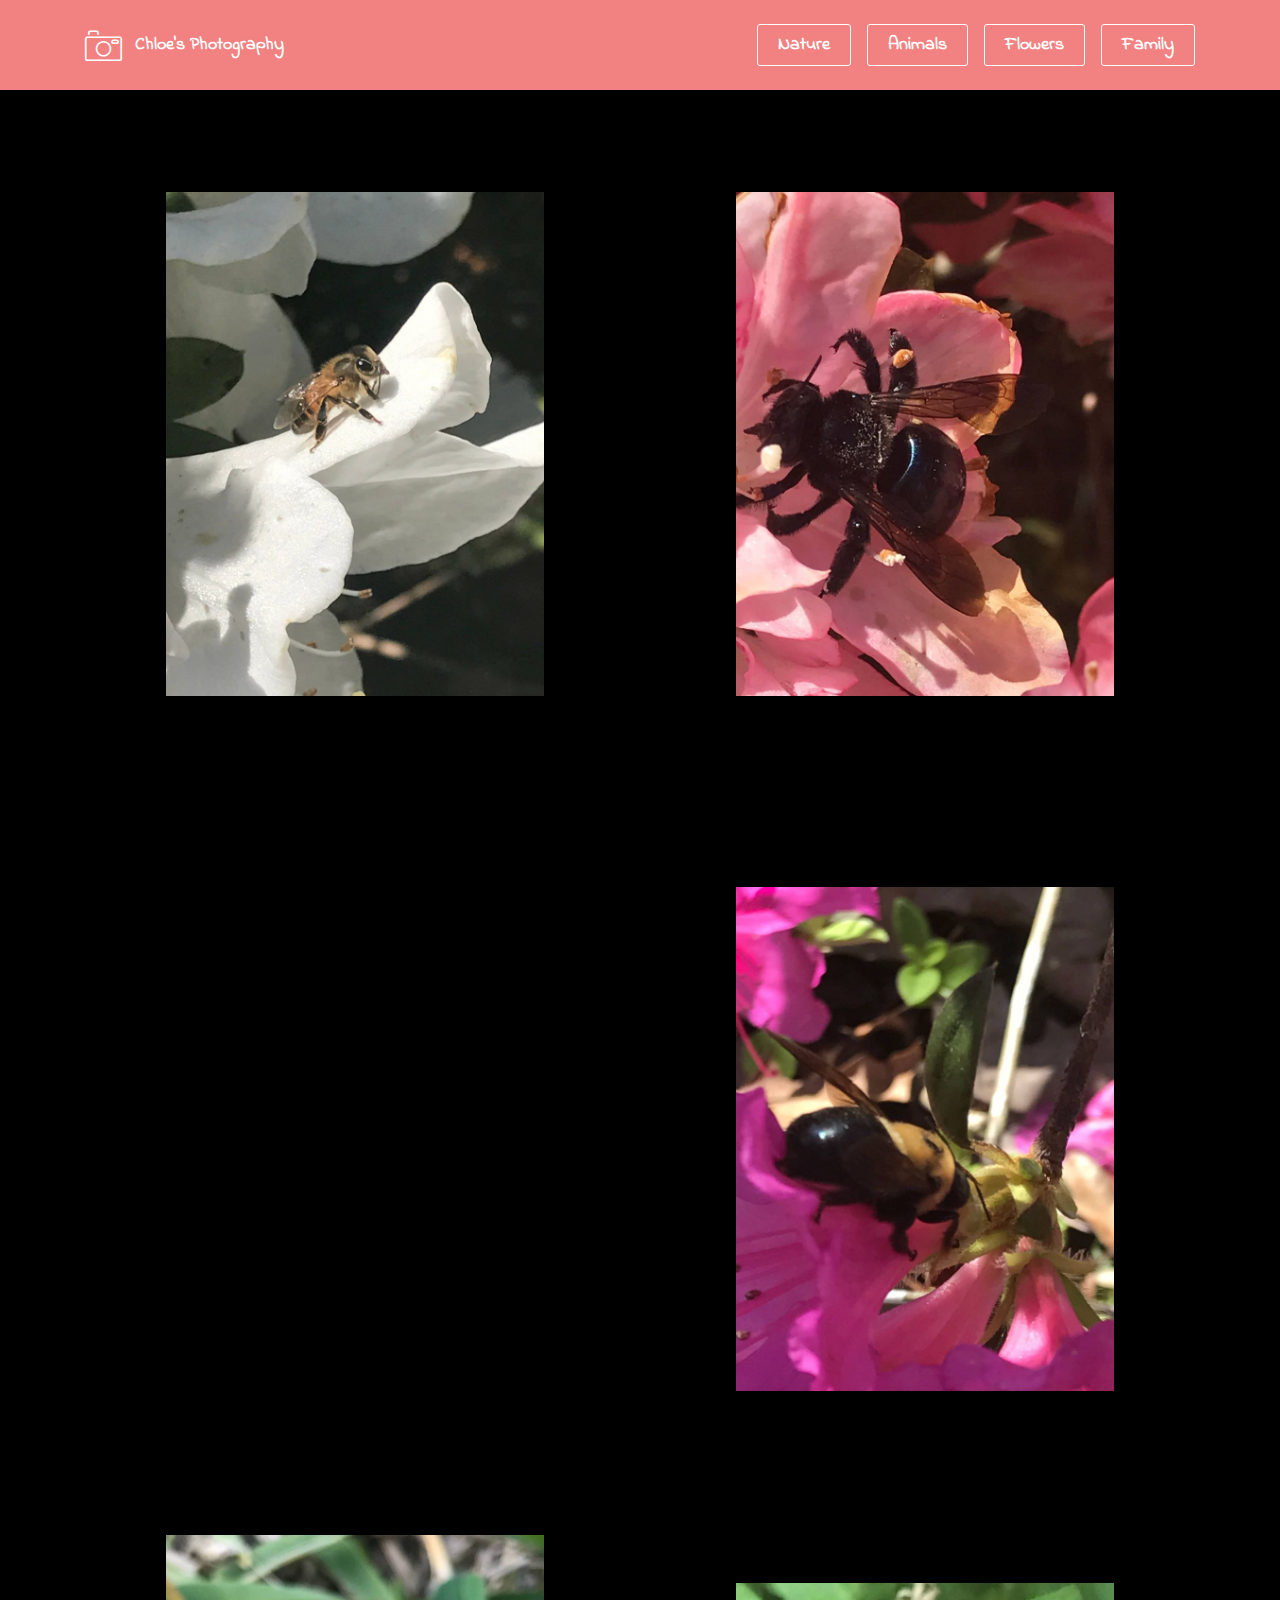
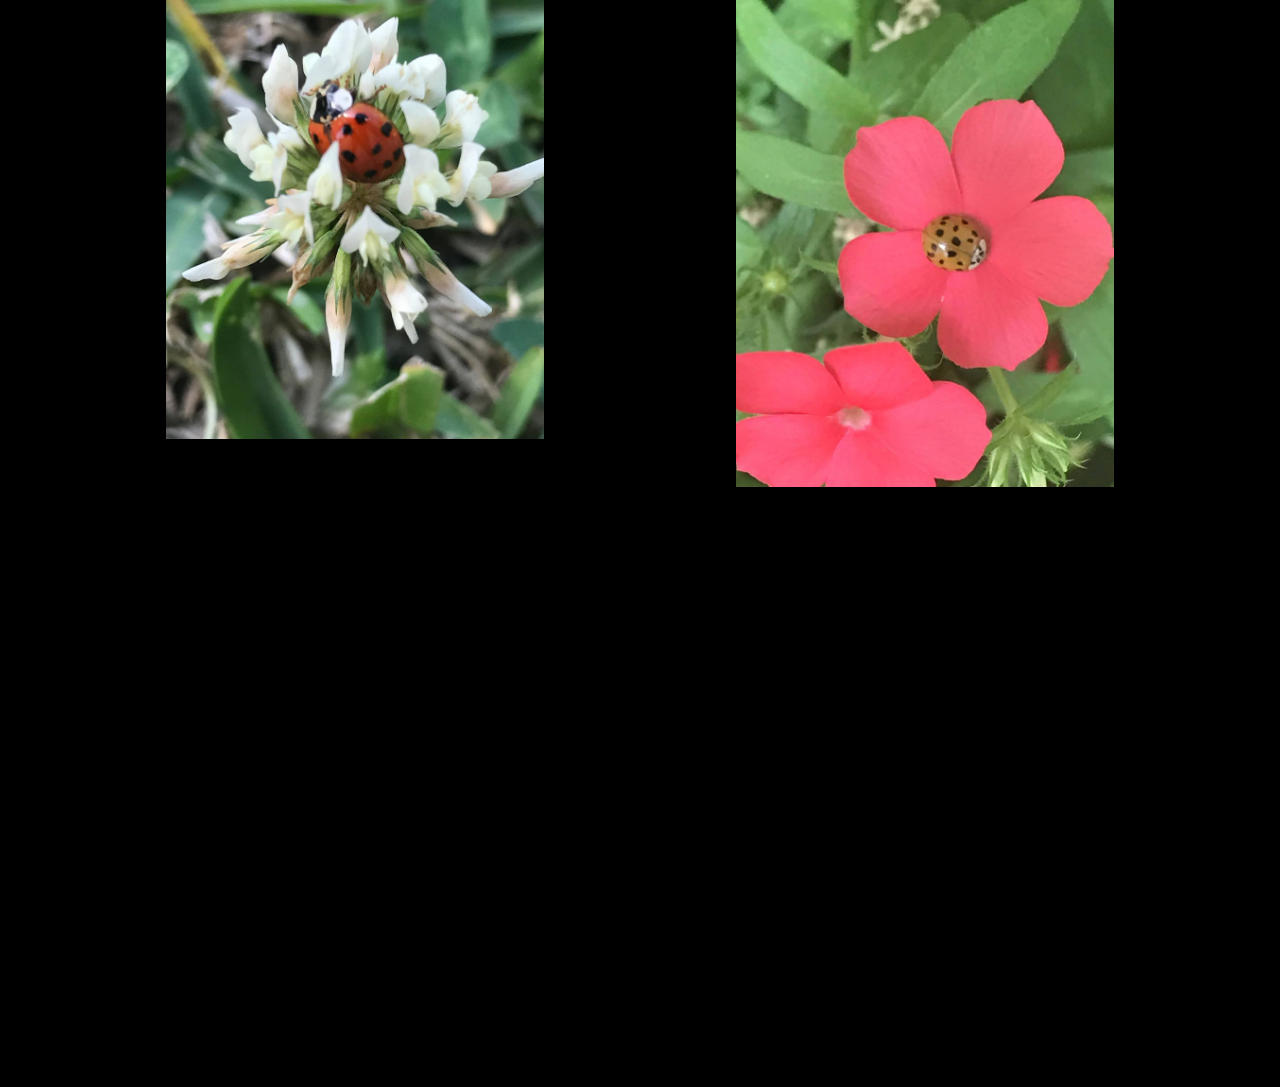
==== Animals.html @ ca1f4516 "create github pages" ====
<!DOCTYPE html>
<html>
<head>
  <!-- Site made with Mobirise Website Builder v3.12.1, https://mobirise.com -->
  <meta charset="UTF-8">
  <meta http-equiv="X-UA-Compatible" content="IE=edge">
  <meta name="generator" content="Mobirise v3.12.1, mobirise.com">
  <meta name="viewport" content="width=device-width, initial-scale=1">
  <link rel="shortcut icon" href="assets/images/logo.png" type="image/x-icon">
  <meta name="description" content="Site Creator Description">
  <title>Site Creator Title</title>
  <link rel="stylesheet" href="https://fonts.googleapis.com/css?family=Lora:400,700,400italic,700italic&amp;subset=latin">
  <link rel="stylesheet" href="https://fonts.googleapis.com/css?family=Montserrat:400,700">
  <link rel="stylesheet" href="https://fonts.googleapis.com/css?family=Raleway:100,100i,200,200i,300,300i,400,400i,500,500i,600,600i,700,700i,800,800i,900,900i">
  <link rel="stylesheet" href="assets/bootstrap-material-design-font/css/material.css">
  <link rel="stylesheet" href="assets/et-line-font-plugin/style.css">
  <link rel="stylesheet" href="assets/web/assets/mobirise-icons/mobirise-icons.css">
  <link rel="stylesheet" href="assets/tether/tether.min.css">
  <link rel="stylesheet" href="assets/bootstrap/css/bootstrap.min.css">
  <link rel="stylesheet" href="assets/dropdown/css/style.css">
  <link rel="stylesheet" href="assets/animate.css/animate.min.css">
  <link rel="stylesheet" href="assets/theme/css/style.css">
  <link rel="stylesheet" href="assets/mobirise-gallery/style.css">
  <link rel="stylesheet" href="assets/mobirise/css/mbr-additional.css" type="text/css">
  
  
  
</head>
<body>
<section id="menu-7">

    <nav class="navbar navbar-dropdown navbar-fixed-top">
        <div class="container">

            <div class="mbr-table">
                <div class="mbr-table-cell">

                    <div class="navbar-brand">
                        <a href="https://mobirise.com" class="mbri-camera mbr-iconfont mbr-iconfont-menu navbar-logo" style="color: rgb(255, 255, 255);"></a>
                        <a class="navbar-caption" href="https://mobirise.com">Chloe's Photography</a>
                    </div>

                </div>
                <div class="mbr-table-cell">

                    <button class="navbar-toggler pull-xs-right hidden-md-up" type="button" data-toggle="collapse" data-target="#exCollapsingNavbar">
                        <div class="hamburger-icon"></div>
                    </button>

                    <ul class="nav-dropdown collapse pull-xs-right nav navbar-nav navbar-toggleable-sm" id="exCollapsingNavbar"><li class="nav-item"><a class="nav-link link" href="https://mobirise.com/"></a></li><li class="nav-item nav-btn"><a class="nav-link btn btn-white btn-white-outline" href="Nature.html">Nature</a></li><li class="nav-item nav-btn"><a class="nav-link btn btn-white btn-white-outline" href="Animals.html">Animals</a></li><li class="nav-item nav-btn"><a class="nav-link btn btn-white btn-white-outline" href="https://mobirise.com/">Flowers</a></li><li class="nav-item nav-btn"><a class="nav-link btn btn-white btn-white-outline" href="https://mobirise.com/">Family</a></li></ul>
                    <button hidden="" class="navbar-toggler navbar-close" type="button" data-toggle="collapse" data-target="#exCollapsingNavbar">
                        <div class="close-icon"></div>
                    </button>

                </div>
            </div>

        </div>
    </nav>

</section>

<section class="engine"><a rel="external" href="https://mobirise.com">Mobirise</a></section><section class="mbr-gallery mbr-section mbr-section-nopadding mbr-slider-carousel mbr-after-navbar" id="gallery3-8" data-filter="false" style="background-color: rgb(0, 0, 0); padding-top: 6rem; padding-bottom: 1.5rem;">
    <!-- Filter -->
    

    <!-- Gallery -->
    <div class="mbr-gallery-row container">
        <div class=" mbr-gallery-layout-default">
            <div>
                <div>
                    <div class="mbr-gallery-item mbr-gallery-item__mobirise3 mbr-gallery-item--p6" data-tags="Awesome" data-video-url="false">
                        <div href="#lb-gallery3-8" data-slide-to="0" data-toggle="modal">
                            
                            

                            <img alt="" src="assets/images/img-2000x2666-800x1066.jpg">
                            
                            <span class="icon-focus"></span>
                            
                        </div>
                    </div><div class="mbr-gallery-item mbr-gallery-item__mobirise3 mbr-gallery-item--p6" data-tags="Responsive" data-video-url="false">
                        <div href="#lb-gallery3-8" data-slide-to="1" data-toggle="modal">
                            
                            

                            <img alt="" src="assets/images/img-1-2000x2666-800x1066.jpg">
                            
                            <span class="icon-focus"></span>
                            
                        </div>
                    </div><div class="mbr-gallery-item mbr-gallery-item__mobirise3 mbr-gallery-item--p6" data-tags="Creative" data-video-url="false">
                        <div href="#lb-gallery3-8" data-slide-to="2" data-toggle="modal">
                            
                            

                            <img alt="" src="assets/images/img-2-2000x2666-800x1066.jpg">
                            
                            <span class="icon-focus"></span>
                            
                        </div>
                    </div><div class="mbr-gallery-item mbr-gallery-item__mobirise3 mbr-gallery-item--p6" data-tags="Animated" data-video-url="false">
                        <div href="#lb-gallery3-8" data-slide-to="3" data-toggle="modal">
                            
                            

                            <img alt="" src="assets/images/img-3-2000x2666-800x1066.jpg">
                            
                            <span class="icon-focus"></span>
                            
                        </div>
                    </div><div class="mbr-gallery-item mbr-gallery-item__mobirise3 mbr-gallery-item--p6" data-tags="Awesome" data-video-url="false">
                        <div href="#lb-gallery3-8" data-slide-to="4" data-toggle="modal">
                            
                            

                            <img alt="" src="assets/images/img-4-2000x2666-800x1066.jpg">
                            
                            <span class="icon-focus"></span>
                            
                        </div>
                    </div><div class="mbr-gallery-item mbr-gallery-item__mobirise3 mbr-gallery-item--p6" data-tags="Beautiful" data-video-url="false">
                        <div href="#lb-gallery3-8" data-slide-to="5" data-toggle="modal">
                            
                            

                            <img alt="" src="assets/images/img-5-2000x2666-800x1066.jpg">
                            
                            <span class="icon-focus"></span>
                            
                        </div>
                    </div><div class="mbr-gallery-item mbr-gallery-item__mobirise3 mbr-gallery-item--p6" data-tags="Responsive" data-video-url="false">
                        <div href="#lb-gallery3-8" data-slide-to="6" data-toggle="modal">
                            
                            

                            <img alt="" src="assets/images/img-6-2000x2666-800x1066.jpg">
                            
                            <span class="icon-focus"></span>
                            
                        </div>
                    </div><div class="mbr-gallery-item mbr-gallery-item__mobirise3 mbr-gallery-item--p6" data-tags="Animated" data-video-url="false">
                        <div href="#lb-gallery3-8" data-slide-to="7" data-toggle="modal">
                            
                            

                            <img alt="" src="assets/images/img-7-2000x2666-800x1066.jpg">
                            
                            <span class="icon-focus"></span>
                            
                        </div>
                    </div>
                </div>
            </div>
            <div class="clearfix"></div>
        </div>
    </div>

    <!-- Lightbox -->
    <div data-app-prevent-settings="" class="mbr-slider modal fade carousel slide" tabindex="-1" data-keyboard="true" data-interval="false" id="lb-gallery3-8">
        <div class="modal-dialog">
            <div class="modal-content">
                <div class="modal-body">
                    <ol class="carousel-indicators">
                        <li data-app-prevent-settings="" data-target="#lb-gallery3-8" data-slide-to="0"></li><li data-app-prevent-settings="" data-target="#lb-gallery3-8" data-slide-to="1"></li><li data-app-prevent-settings="" data-target="#lb-gallery3-8" data-slide-to="2"></li><li data-app-prevent-settings="" data-target="#lb-gallery3-8" data-slide-to="3"></li><li data-app-prevent-settings="" data-target="#lb-gallery3-8" data-slide-to="4"></li><li data-app-prevent-settings="" data-target="#lb-gallery3-8" data-slide-to="5"></li><li data-app-prevent-settings="" data-target="#lb-gallery3-8" data-slide-to="6"></li><li data-app-prevent-settings="" data-target="#lb-gallery3-8" class=" active" data-slide-to="7"></li>
                    </ol>
                    <div class="carousel-inner">
                        <div class="carousel-item">
                            <img alt="" src="assets/images/-img-2000x2666.jpg">
                        </div><div class="carousel-item">
                            <img alt="" src="assets/images/-img-1-2000x2666.jpg">
                        </div><div class="carousel-item">
                            <img alt="" src="assets/images/-img-2-2000x2666.jpg">
                        </div><div class="carousel-item">
                            <img alt="" src="assets/images/-img-3-2000x2666.jpg">
                        </div><div class="carousel-item">
                            <img alt="" src="assets/images/-img-4-2000x2666.jpg">
                        </div><div class="carousel-item">
                            <img alt="" src="assets/images/-img-5-2000x2666.jpg">
                        </div><div class="carousel-item">
                            <img alt="" src="assets/images/-img-6-2000x2666.jpg">
                        </div><div class="carousel-item active">
                            <img alt="" src="assets/images/-img-7-2000x2666.jpg">
                        </div>
                    </div>
                    <a class="left carousel-control" role="button" data-slide="prev" href="#lb-gallery3-8">
                        <span class="icon-prev" aria-hidden="true"></span>
                        <span class="sr-only">Previous</span>
                    </a>
                    <a class="right carousel-control" role="button" data-slide="next" href="#lb-gallery3-8">
                        <span class="icon-next" aria-hidden="true"></span>
                        <span class="sr-only">Next</span>
                    </a>

                    <a class="close" href="#" role="button" data-dismiss="modal">
                        <span aria-hidden="true">×</span>
                        <span class="sr-only">Close</span>
                    </a>
                </div>
            </div>
        </div>
    </div>
</section>

<section class="mbr-gallery mbr-section mbr-section-nopadding mbr-slider-carousel" id="gallery3-9" data-filter="false" style="background-color: rgb(0, 0, 0); padding-top: 1.5rem; padding-bottom: 1.5rem;">
    <!-- Filter -->
    

    <!-- Gallery -->
    <div class="mbr-gallery-row container">
        <div class=" mbr-gallery-layout-default">
            <div>
                <div>
                    <div class="mbr-gallery-item mbr-gallery-item__mobirise3 mbr-gallery-item--p6" data-tags="Awesome" data-video-url="false">
                        <div href="#lb-gallery3-9" data-slide-to="0" data-toggle="modal">
                            
                            

                            <img alt="" src="assets/images/img-8-2000x2666-800x1066.jpg">
                            
                            <span class="icon-focus"></span>
                            
                        </div>
                    </div><div class="mbr-gallery-item mbr-gallery-item__mobirise3 mbr-gallery-item--p6" data-tags="Responsive" data-video-url="false">
                        <div href="#lb-gallery3-9" data-slide-to="1" data-toggle="modal">
                            
                            

                            <img alt="" src="assets/images/img-9-2000x2666-800x1066.jpg">
                            
                            <span class="icon-focus"></span>
                            
                        </div>
                    </div><div class="mbr-gallery-item mbr-gallery-item__mobirise3 mbr-gallery-item--p6" data-tags="Creative" data-video-url="false">
                        <div href="#lb-gallery3-9" data-slide-to="2" data-toggle="modal">
                            
                            

                            <img alt="" src="assets/images/img-10-2000x2666-800x1066.jpg">
                            
                            <span class="icon-focus"></span>
                            
                        </div>
                    </div><div class="mbr-gallery-item mbr-gallery-item__mobirise3 mbr-gallery-item--p6" data-tags="Animated" data-video-url="false">
                        <div href="#lb-gallery3-9" data-slide-to="3" data-toggle="modal">
                            
                            

                            <img alt="" src="assets/images/img-11-2000x2666-800x1066.jpg">
                            
                            <span class="icon-focus"></span>
                            
                        </div>
                    </div>
                </div>
            </div>
            <div class="clearfix"></div>
        </div>
    </div>

    <!-- Lightbox -->
    <div data-app-prevent-settings="" class="mbr-slider modal fade carousel slide" tabindex="-1" data-keyboard="true" data-interval="false" id="lb-gallery3-9">
        <div class="modal-dialog">
            <div class="modal-content">
                <div class="modal-body">
                    <ol class="carousel-indicators">
                        <li data-app-prevent-settings="" data-target="#lb-gallery3-9" data-slide-to="0"></li><li data-app-prevent-settings="" data-target="#lb-gallery3-9" data-slide-to="1"></li><li data-app-prevent-settings="" data-target="#lb-gallery3-9" data-slide-to="2"></li><li data-app-prevent-settings="" data-target="#lb-gallery3-9" class=" active" data-slide-to="3"></li>
                    </ol>
                    <div class="carousel-inner">
                        <div class="carousel-item">
                            <img alt="" src="assets/images/-img-8-2000x2666.jpg">
                        </div><div class="carousel-item">
                            <img alt="" src="assets/images/-img-9-2000x2666.jpg">
                        </div><div class="carousel-item">
                            <img alt="" src="assets/images/-img-10-2000x2666.jpg">
                        </div><div class="carousel-item active">
                            <img alt="" src="assets/images/-img-11-2000x2666.jpg">
                        </div>
                    </div>
                    <a class="left carousel-control" role="button" data-slide="prev" href="#lb-gallery3-9">
                        <span class="icon-prev" aria-hidden="true"></span>
                        <span class="sr-only">Previous</span>
                    </a>
                    <a class="right carousel-control" role="button" data-slide="next" href="#lb-gallery3-9">
                        <span class="icon-next" aria-hidden="true"></span>
                        <span class="sr-only">Next</span>
                    </a>

                    <a class="close" href="#" role="button" data-dismiss="modal">
                        <span aria-hidden="true">×</span>
                        <span class="sr-only">Close</span>
                    </a>
                </div>
            </div>
        </div>
    </div>
</section>


  <script src="assets/web/assets/jquery/jquery.min.js"></script>
  <script src="assets/tether/tether.min.js"></script>
  <script src="assets/bootstrap/js/bootstrap.min.js"></script>
  <script src="assets/smooth-scroll/smooth-scroll.js"></script>
  <script src="assets/dropdown/js/script.min.js"></script>
  <script src="assets/touch-swipe/jquery.touch-swipe.min.js"></script>
  <script src="assets/viewport-checker/jquery.viewportchecker.js"></script>
  <script src="assets/masonry/masonry.pkgd.min.js"></script>
  <script src="assets/imagesloaded/imagesloaded.pkgd.min.js"></script>
  <script src="assets/bootstrap-carousel-swipe/bootstrap-carousel-swipe.js"></script>
  <script src="assets/theme/js/script.js"></script>
  <script src="assets/mobirise-gallery/player.min.js"></script>
  <script src="assets/mobirise-gallery/script.js"></script>
  
  
  <input name="animation" type="hidden">
  </body>
</html>
---- assets/bootstrap-material-design-font/css/material.css ----
@font-face {
  font-family: 'Material-Design-Icons';
  src: url('../fonts/Material-Design-Icons.eot?3ocs8m');
  src: url('../fonts/Material-Design-Icons.eot?#iefix3ocs8m') format('embedded-opentype'), url('../fonts/Material-Design-Icons.woff?3ocs8m') format('woff'), url('../fonts/Material-Design-Icons.ttf?3ocs8m') format('truetype'), url('../fonts/Material-Design-Icons.svg?3ocs8m#Material-Design-Icons') format('svg');
  font-weight: normal;
  font-style: normal;
}
[class^="mdi-"],
[class*="mdi-"] {
  speak: none;
  display: inline-block;
  font-style: normal;
  font-variant:normal;
  font-weight:normal;
  /*font-size:24px;*/
  line-height:1;
  font-family:'Material-Design-Icons' !important;
  text-rendering: auto;
  
  -webkit-font-smoothing: antialiased;
  -moz-osx-font-smoothing: grayscale;
  -webkit-transform: translate(0, 0);
      -ms-transform: translate(0, 0);
          transform: translate(0, 0);
}
[class^="mdi-"]:before,
[class*="mdi-"]:before {
  display: inline-block;
  speak: none;
  text-decoration: inherit;
}
[class^="mdi-"].pull-left,
[class*="mdi-"].pull-left {
  margin-right: .3em;
}
[class^="mdi-"].pull-right,
[class*="mdi-"].pull-right {
  margin-left: .3em;
}
[class^="mdi-"].mdi-lg:before,
[class*="mdi-"].mdi-lg:before,
[class^="mdi-"].mdi-lg:after,
[class*="mdi-"].mdi-lg:after {
  font-size: 1.33333333em;
  line-height: 0.75em;
  vertical-align: -15%;
}
[class^="mdi-"].mdi-2x:before,
[class*="mdi-"].mdi-2x:before,
[class^="mdi-"].mdi-2x:after,
[class*="mdi-"].mdi-2x:after {
  font-size: 2em;
}
[class^="mdi-"].mdi-3x:before,
[class*="mdi-"].mdi-3x:before,
[class^="mdi-"].mdi-3x:after,
[class*="mdi-"].mdi-3x:after {
  font-size: 3em;
}
[class^="mdi-"].mdi-4x:before,
[class*="mdi-"].mdi-4x:before,
[class^="mdi-"].mdi-4x:after,
[class*="mdi-"].mdi-4x:after {
  font-size: 4em;
}
[class^="mdi-"].mdi-5x:before,
[class*="mdi-"].mdi-5x:before,
[class^="mdi-"].mdi-5x:after,
[class*="mdi-"].mdi-5x:after {
  font-size: 5em;
}
[class^="mdi-device-signal-cellular-"]:after,
[class^="mdi-device-battery-"]:after,
[class^="mdi-device-battery-charging-"]:after,
[class^="mdi-device-signal-cellular-connected-no-internet-"]:after,
[class^="mdi-device-signal-wifi-"]:after,
[class^="mdi-device-signal-wifi-statusbar-not-connected"]:after,
.mdi-device-network-wifi:after {
  opacity: .3;
  position: absolute;
  left: 0;
  top: 0;
  z-index: 1;
  display: inline-block;
  speak: none;
  text-decoration: inherit;
}
[class^="mdi-device-signal-cellular-"]:after {
  content: "\e758";
}
[class^="mdi-device-battery-"]:after {
  content: "\e735";
}
[class^="mdi-device-battery-charging-"]:after {
  content: "\e733";
}
[class^="mdi-device-signal-cellular-connected-no-internet-"]:after {
  content: "\e75d";
}
[class^="mdi-device-signal-wifi-"]:after,
.mdi-device-network-wifi:after {
  content: "\e765";
}
[class^="mdi-device-signal-wifi-statusbasr-not-connected"]:after {
  content: "\e8f7";
}
.mdi-device-signal-cellular-off:after,
.mdi-device-signal-cellular-null:after,
.mdi-device-signal-cellular-no-sim:after,
.mdi-device-signal-wifi-off:after,
.mdi-device-signal-wifi-4-bar:after,
.mdi-device-signal-cellular-4-bar:after,
.mdi-device-battery-alert:after,
.mdi-device-signal-cellular-connected-no-internet-4-bar:after,
.mdi-device-battery-std:after,
.mdi-device-battery-full .mdi-device-battery-unknown:after {
  content: "";
}
.mdi-fw {
  width: 1.28571429em;
  text-align: center;
}
.mdi-ul {
  padding-left: 0;
  margin-left: 2.14285714em;
  list-style-type: none;
}
.mdi-ul > li {
  position: relative;
}
.mdi-li {
  position: absolute;
  left: -2.14285714em;
  width: 2.14285714em;
  top: 0.14285714em;
  text-align: center;
}
.mdi-li.mdi-lg {
  left: -1.85714286em;
}
.mdi-border {
  padding: .2em .25em .15em;
  border: solid 0.08em #eeeeee;
  border-radius: .1em;
}
.mdi-spin {
  -webkit-animation: mdi-spin 2s infinite linear;
  animation: mdi-spin 2s infinite linear;
  -webkit-transform-origin: 50% 50%;
  -ms-transform-origin: 50% 50%;
      transform-origin: 50% 50%;
}
.mdi-pulse {
  -webkit-animation: mdi-spin 1s steps(8) infinite;
  animation: mdi-spin 1s steps(8) infinite;
  -webkit-transform-origin: 50% 50%;
  -ms-transform-origin: 50% 50%;
      transform-origin: 50% 50%;
}
@-webkit-keyframes mdi-spin {
  0% {
    -webkit-transform: rotate(0deg);
    transform: rotate(0deg);
  }
  100% {
    -webkit-transform: rotate(359deg);
    transform: rotate(359deg);
  }
}
@keyframes mdi-spin {
  0% {
    -webkit-transform: rotate(0deg);
    transform: rotate(0deg);
  }
  100% {
    -webkit-transform: rotate(359deg);
    transform: rotate(359deg);
  }
}
.mdi-rotate-90 {
  filter: progid:DXImageTransform.Microsoft.BasicImage(rotation=1);
  -webkit-transform: rotate(90deg);
  -ms-transform: rotate(90deg);
  transform: rotate(90deg);
}
.mdi-rotate-180 {
  filter: progid:DXImageTransform.Microsoft.BasicImage(rotation=2);
  -webkit-transform: rotate(180deg);
  -ms-transform: rotate(180deg);
  transform: rotate(180deg);
}
.mdi-rotate-270 {
  filter: progid:DXImageTransform.Microsoft.BasicImage(rotation=3);
  -webkit-transform: rotate(270deg);
  -ms-transform: rotate(270deg);
  transform: rotate(270deg);
}
.mdi-flip-horizontal {
  filter: progid:DXImageTransform.Microsoft.BasicImage(rotation=0, mirror=1);
  -webkit-transform: scale(-1, 1);
  -ms-transform: scale(-1, 1);
  transform: scale(-1, 1);
}
.mdi-flip-vertical {
  filter: progid:DXImageTransform.Microsoft.BasicImage(rotation=2, mirror=1);
  -webkit-transform: scale(1, -1);
  -ms-transform: scale(1, -1);
  transform: scale(1, -1);
}
:root .mdi-rotate-90,
:root .mdi-rotate-180,
:root .mdi-rotate-270,
:root .mdi-flip-horizontal,
:root .mdi-flip-vertical {
  -webkit-filter: none;
          filter: none;
}
.mdi-stack {
  position: relative;
  display: inline-block;
  width: 2em;
  height: 2em;
  line-height: 2em;
  vertical-align: middle;
}
.mdi-stack-1x,
.mdi-stack-2x {
  position: absolute;
  left: 0;
  width: 100%;
  text-align: center;
}
.mdi-stack-1x {
  line-height: inherit;
}
.mdi-stack-2x {
  font-size: 2em;
}
.mdi-inverse {
  color: #ffffff;
}
/* Start Icons */
.mdi-action-3d-rotation:before {
  content: "\e600";
}
.mdi-action-accessibility:before {
  content: "\e601";
}
.mdi-action-account-balance-wallet:before {
  content: "\e602";
}
.mdi-action-account-balance:before {
  content: "\e603";
}
.mdi-action-account-box:before {
  content: "\e604";
}
.mdi-action-account-child:before {
  content: "\e605";
}
.mdi-action-account-circle:before {
  content: "\e606";
}
.mdi-action-add-shopping-cart:before {
  content: "\e607";
}
.mdi-action-alarm-add:before {
  content: "\e608";
}
.mdi-action-alarm-off:before {
  content: "\e609";
}
.mdi-action-alarm-on:before {
  content: "\e60a";
}
.mdi-action-alarm:before {
  content: "\e60b";
}
.mdi-action-android:before {
  content: "\e60c";
}
.mdi-action-announcement:before {
  content: "\e60d";
}
.mdi-action-aspect-ratio:before {
  content: "\e60e";
}
.mdi-action-assessment:before {
  content: "\e60f";
}
.mdi-action-assignment-ind:before {
  content: "\e610";
}
.mdi-action-assignment-late:before {
  content: "\e611";
}
.mdi-action-assignment-return:before {
  content: "\e612";
}
.mdi-action-assignment-returned:before {
  content: "\e613";
}
.mdi-action-assignment-turned-in:before {
  content: "\e614";
}
.mdi-action-assignment:before {
  content: "\e615";
}
.mdi-action-autorenew:before {
  content: "\e616";
}
.mdi-action-backup:before {
  content: "\e617";
}
.mdi-action-book:before {
  content: "\e618";
}
.mdi-action-bookmark-outline:before {
  content: "\e619";
}
.mdi-action-bookmark:before {
  content: "\e61a";
}
.mdi-action-bug-report:before {
  content: "\e61b";
}
.mdi-action-cached:before {
  content: "\e61c";
}
.mdi-action-check-circle:before {
  content: "\e61d";
}
.mdi-action-class:before {
  content: "\e61e";
}
.mdi-action-credit-card:before {
  content: "\e61f";
}
.mdi-action-dashboard:before {
  content: "\e620";
}
.mdi-action-delete:before {
  content: "\e621";
}
.mdi-action-description:before {
  content: "\e622";
}
.mdi-action-dns:before {
  content: "\e623";
}
.mdi-action-done-all:before {
  content: "\e624";
}
.mdi-action-done:before {
  content: "\e625";
}
.mdi-action-event:before {
  content: "\e626";
}
.mdi-action-exit-to-app:before {
  content: "\e627";
}
.mdi-action-explore:before {
  content: "\e628";
}
.mdi-action-extension:before {
  content: "\e629";
}
.mdi-action-face-unlock:before {
  content: "\e62a";
}
.mdi-action-favorite-outline:before {
  content: "\e62b";
}
.mdi-action-favorite:before {
  content: "\e62c";
}
.mdi-action-find-in-page:before {
  content: "\e62d";
}
.mdi-action-find-replace:before {
  content: "\e62e";
}
.mdi-action-flip-to-back:before {
  content: "\e62f";
}
.mdi-action-flip-to-front:before {
  content: "\e630";
}
.mdi-action-get-app:before {
  content: "\e631";
}
.mdi-action-grade:before {
  content: "\e632";
}
.mdi-action-group-work:before {
  content: "\e633";
}
.mdi-action-help:before {
  content: "\e634";
}
.mdi-action-highlight-remove:before {
  content: "\e635";
}
.mdi-action-history:before {
  content: "\e636";
}
.mdi-action-home:before {
  content: "\e637";
}
.mdi-action-https:before {
  content: "\e638";
}
.mdi-action-info-outline:before {
  content: "\e639";
}
.mdi-action-info:before {
  content: "\e63a";
}
.mdi-action-input:before {
  content: "\e63b";
}
.mdi-action-invert-colors:before {
  content: "\e63c";
}
.mdi-action-label-outline:before {
  content: "\e63d";
}
.mdi-action-label:before {
  content: "\e63e";
}
.mdi-action-language:before {
  content: "\e63f";
}
.mdi-action-launch:before {
  content: "\e640";
}
.mdi-action-list:before {
  content: "\e641";
}
.mdi-action-lock-open:before {
  content: "\e642";
}
.mdi-action-lock-outline:before {
  content: "\e643";
}
.mdi-action-lock:before {
  content: "\e644";
}
.mdi-action-loyalty:before {
  content: "\e645";
}
.mdi-action-markunread-mailbox:before {
  content: "\e646";
}
.mdi-action-note-add:before {
  content: "\e647";
}
.mdi-action-open-in-browser:before {
  content: "\e648";
}
.mdi-action-open-in-new:before {
  content: "\e649";
}
.mdi-action-open-with:before {
  content: "\e64a";
}
.mdi-action-pageview:before {
  content: "\e64b";
}
.mdi-action-payment:before {
  content: "\e64c";
}
.mdi-action-perm-camera-mic:before {
  content: "\e64d";
}
.mdi-action-perm-contact-cal:before {
  content: "\e64e";
}
.mdi-action-perm-data-setting:before {
  content: "\e64f";
}
.mdi-action-perm-device-info:before {
  content: "\e650";
}
.mdi-action-perm-identity:before {
  content: "\e651";
}
.mdi-action-perm-media:before {
  content: "\e652";
}
.mdi-action-perm-phone-msg:before {
  content: "\e653";
}
.mdi-action-perm-scan-wifi:before {
  content: "\e654";
}
.mdi-action-picture-in-picture:before {
  content: "\e655";
}
.mdi-action-polymer:before {
  content: "\e656";
}
.mdi-action-print:before {
  content: "\e657";
}
.mdi-action-query-builder:before {
  content: "\e658";
}
.mdi-action-question-answer:before {
  content: "\e659";
}
.mdi-action-receipt:before {
  content: "\e65a";
}
.mdi-action-redeem:before {
  content: "\e65b";
}
.mdi-action-reorder:before {
  content: "\e65c";
}
.mdi-action-report-problem:before {
  content: "\e65d";
}
.mdi-action-restore:before {
  content: "\e65e";
}
.mdi-action-room:before {
  content: "\e65f";
}
.mdi-action-schedule:before {
  content: "\e660";
}
.mdi-action-search:before {
  content: "\e661";
}
.mdi-action-settings-applications:before {
  content: "\e662";
}
.mdi-action-settings-backup-restore:before {
  content: "\e663";
}
.mdi-action-settings-bluetooth:before {
  content: "\e664";
}
.mdi-action-settings-cell:before {
  content: "\e665";
}
.mdi-action-settings-display:before {
  content: "\e666";
}
.mdi-action-settings-ethernet:before {
  content: "\e667";
}
.mdi-action-settings-input-antenna:before {
  content: "\e668";
}
.mdi-action-settings-input-component:before {
  content: "\e669";
}
.mdi-action-settings-input-composite:before {
  content: "\e66a";
}
.mdi-action-settings-input-hdmi:before {
  content: "\e66b";
}
.mdi-action-settings-input-svideo:before {
  content: "\e66c";
}
.mdi-action-settings-overscan:before {
  content: "\e66d";
}
.mdi-action-settings-phone:before {
  content: "\e66e";
}
.mdi-action-settings-power:before {
  content: "\e66f";
}
.mdi-action-settings-remote:before {
  content: "\e670";
}
.mdi-action-settings-voice:before {
  content: "\e671";
}
.mdi-action-settings:before {
  content: "\e672";
}
.mdi-action-shop-two:before {
  content: "\e673";
}
.mdi-action-shop:before {
  content: "\e674";
}
.mdi-action-shopping-basket:before {
  content: "\e675";
}
.mdi-action-shopping-cart:before {
  content: "\e676";
}
.mdi-action-speaker-notes:before {
  content: "\e677";
}
.mdi-action-spellcheck:before {
  content: "\e678";
}
.mdi-action-star-rate:before {
  content: "\e679";
}
.mdi-action-stars:before {
  content: "\e67a";
}
.mdi-action-store:before {
  content: "\e67b";
}
.mdi-action-subject:before {
  content: "\e67c";
}
.mdi-action-supervisor-account:before {
  content: "\e67d";
}
.mdi-action-swap-horiz:before {
  content: "\e67e";
}
.mdi-action-swap-vert-circle:before {
  content: "\e67f";
}
.mdi-action-swap-vert:before {
  content: "\e680";
}
.mdi-action-system-update-tv:before {
  content: "\e681";
}
.mdi-action-tab-unselected:before {
  content: "\e682";
}
.mdi-action-tab:before {
  content: "\e683";
}
.mdi-action-theaters:before {
  content: "\e684";
}
.mdi-action-thumb-down:before {
  content: "\e685";
}
.mdi-action-thumb-up:before {
  content: "\e686";
}
.mdi-action-thumbs-up-down:before {
  content: "\e687";
}
.mdi-action-toc:before {
  content: "\e688";
}
.mdi-action-today:before {
  content: "\e689";
}
.mdi-action-track-changes:before {
  content: "\e68a";
}
.mdi-action-translate:before {
  content: "\e68b";
}
.mdi-action-trending-down:before {
  content: "\e68c";
}
.mdi-action-trending-neutral:before {
  content: "\e68d";
}
.mdi-action-trending-up:before {
  content: "\e68e";
}
.mdi-action-turned-in-not:before {
  content: "\e68f";
}
.mdi-action-turned-in:before {
  content: "\e690";
}
.mdi-action-verified-user:before {
  content: "\e691";
}
.mdi-action-view-agenda:before {
  content: "\e692";
}
.mdi-action-view-array:before {
  content: "\e693";
}
.mdi-action-view-carousel:before {
  content: "\e694";
}
.mdi-action-view-column:before {
  content: "\e695";
}
.mdi-action-view-day:before {
  content: "\e696";
}
.mdi-action-view-headline:before {
  content: "\e697";
}
.mdi-action-view-list:before {
  content: "\e698";
}
.mdi-action-view-module:before {
  content: "\e699";
}
.mdi-action-view-quilt:before {
  content: "\e69a";
}
.mdi-action-view-stream:before {
  content: "\e69b";
}
.mdi-action-view-week:before {
  content: "\e69c";
}
.mdi-action-visibility-off:before {
  content: "\e69d";
}
.mdi-action-visibility:before {
  content: "\e69e";
}
.mdi-action-wallet-giftcard:before {
  content: "\e69f";
}
.mdi-action-wallet-membership:before {
  content: "\e6a0";
}
.mdi-action-wallet-travel:before {
  content: "\e6a1";
}
.mdi-action-work:before {
  content: "\e6a2";
}
.mdi-alert-error:before {
  content: "\e6a3";
}
.mdi-alert-warning:before {
  content: "\e6a4";
}
.mdi-av-album:before {
  content: "\e6a5";
}
.mdi-av-closed-caption:before {
  content: "\e6a6";
}
.mdi-av-equalizer:before {
  content: "\e6a7";
}
.mdi-av-explicit:before {
  content: "\e6a8";
}
.mdi-av-fast-forward:before {
  content: "\e6a9";
}
.mdi-av-fast-rewind:before {
  content: "\e6aa";
}
.mdi-av-games:before {
  content: "\e6ab";
}
.mdi-av-hearing:before {
  content: "\e6ac";
}
.mdi-av-high-quality:before {
  content: "\e6ad";
}
.mdi-av-loop:before {
  content: "\e6ae";
}
.mdi-av-mic-none:before {
  content: "\e6af";
}
.mdi-av-mic-off:before {
  content: "\e6b0";
}
.mdi-av-mic:before {
  content: "\e6b1";
}
.mdi-av-movie:before {
  content: "\e6b2";
}
.mdi-av-my-library-add:before {
  content: "\e6b3";
}
.mdi-av-my-library-books:before {
  content: "\e6b4";
}
.mdi-av-my-library-music:before {
  content: "\e6b5";
}
.mdi-av-new-releases:before {
  content: "\e6b6";
}
.mdi-av-not-interested:before {
  content: "\e6b7";
}
.mdi-av-pause-circle-fill:before {
  content: "\e6b8";
}
.mdi-av-pause-circle-outline:before {
  content: "\e6b9";
}
.mdi-av-pause:before {
  content: "\e6ba";
}
.mdi-av-play-arrow:before {
  content: "\e6bb";
}
.mdi-av-play-circle-fill:before {
  content: "\e6bc";
}
.mdi-av-play-circle-outline:before {
  content: "\e6bd";
}
.mdi-av-play-shopping-bag:before {
  content: "\e6be";
}
.mdi-av-playlist-add:before {
  content: "\e6bf";
}
.mdi-av-queue-music:before {
  content: "\e6c0";
}
.mdi-av-queue:before {
  content: "\e6c1";
}
.mdi-av-radio:before {
  content: "\e6c2";
}
.mdi-av-recent-actors:before {
  content: "\e6c3";
}
.mdi-av-repeat-one:before {
  content: "\e6c4";
}
.mdi-av-repeat:before {
  content: "\e6c5";
}
.mdi-av-replay:before {
  content: "\e6c6";
}
.mdi-av-shuffle:before {
  content: "\e6c7";
}
.mdi-av-skip-next:before {
  content: "\e6c8";
}
.mdi-av-skip-previous:before {
  content: "\e6c9";
}
.mdi-av-snooze:before {
  content: "\e6ca";
}
.mdi-av-stop:before {
  content: "\e6cb";
}
.mdi-av-subtitles:before {
  content: "\e6cc";
}
.mdi-av-surround-sound:before {
  content: "\e6cd";
}
.mdi-av-timer:before {
  content: "\e6ce";
}
.mdi-av-video-collection:before {
  content: "\e6cf";
}
.mdi-av-videocam-off:before {
  content: "\e6d0";
}
.mdi-av-videocam:before {
  content: "\e6d1";
}
.mdi-av-volume-down:before {
  content: "\e6d2";
}
.mdi-av-volume-mute:before {
  content: "\e6d3";
}
.mdi-av-volume-off:before {
  content: "\e6d4";
}
.mdi-av-volume-up:before {
  content: "\e6d5";
}
.mdi-av-web:before {
  content: "\e6d6";
}
.mdi-communication-business:before {
  content: "\e6d7";
}
.mdi-communication-call-end:before {
  content: "\e6d8";
}
.mdi-communication-call-made:before {
  content: "\e6d9";
}
.mdi-communication-call-merge:before {
  content: "\e6da";
}
.mdi-communication-call-missed:before {
  content: "\e6db";
}
.mdi-communication-call-received:before {
  content: "\e6dc";
}
.mdi-communication-call-split:before {
  content: "\e6dd";
}
.mdi-communication-call:before {
  content: "\e6de";
}
.mdi-communication-chat:before {
  content: "\e6df";
}
.mdi-communication-clear-all:before {
  content: "\e6e0";
}
.mdi-communication-comment:before {
  content: "\e6e1";
}
.mdi-communication-contacts:before {
  content: "\e6e2";
}
.mdi-communication-dialer-sip:before {
  content: "\e6e3";
}
.mdi-communication-dialpad:before {
  content: "\e6e4";
}
.mdi-communication-dnd-on:before {
  content: "\e6e5";
}
.mdi-communication-email:before {
  content: "\e6e6";
}
.mdi-communication-forum:before {
  content: "\e6e7";
}
.mdi-communication-import-export:before {
  content: "\e6e8";
}
.mdi-communication-invert-colors-off:before {
  content: "\e6e9";
}
.mdi-communication-invert-colors-on:before {
  content: "\e6ea";
}
.mdi-communication-live-help:before {
  content: "\e6eb";
}
.mdi-communication-location-off:before {
  content: "\e6ec";
}
.mdi-communication-location-on:before {
  content: "\e6ed";
}
.mdi-communication-message:before {
  content: "\e6ee";
}
.mdi-communication-messenger:before {
  content: "\e6ef";
}
.mdi-communication-no-sim:before {
  content: "\e6f0";
}
.mdi-communication-phone:before {
  content: "\e6f1";
}
.mdi-communication-portable-wifi-off:before {
  content: "\e6f2";
}
.mdi-communication-quick-contacts-dialer:before {
  content: "\e6f3";
}
.mdi-communication-quick-contacts-mail:before {
  content: "\e6f4";
}
.mdi-communication-ring-volume:before {
  content: "\e6f5";
}
.mdi-communication-stay-current-landscape:before {
  content: "\e6f6";
}
.mdi-communication-stay-current-portrait:before {
  content: "\e6f7";
}
.mdi-communication-stay-primary-landscape:before {
  content: "\e6f8";
}
.mdi-communication-stay-primary-portrait:before {
  content: "\e6f9";
}
.mdi-communication-swap-calls:before {
  content: "\e6fa";
}
.mdi-communication-textsms:before {
  content: "\e6fb";
}
.mdi-communication-voicemail:before {
  content: "\e6fc";
}
.mdi-communication-vpn-key:before {
  content: "\e6fd";
}
.mdi-content-add-box:before {
  content: "\e6fe";
}
.mdi-content-add-circle-outline:before {
  content: "\e6ff";
}
.mdi-content-add-circle:before {
  content: "\e700";
}
.mdi-content-add:before {
  content: "\e701";
}
.mdi-content-archive:before {
  content: "\e702";
}
.mdi-content-backspace:before {
  content: "\e703";
}
.mdi-content-block:before {
  content: "\e704";
}
.mdi-content-clear:before {
  content: "\e705";
}
.mdi-content-content-copy:before {
  content: "\e706";
}
.mdi-content-content-cut:before {
  content: "\e707";
}
.mdi-content-content-paste:before {
  content: "\e708";
}
.mdi-content-create:before {
  content: "\e709";
}
.mdi-content-drafts:before {
  content: "\e70a";
}
.mdi-content-filter-list:before {
  content: "\e70b";
}
.mdi-content-flag:before {
  content: "\e70c";
}
.mdi-content-forward:before {
  content: "\e70d";
}
.mdi-content-gesture:before {
  content: "\e70e";
}
.mdi-content-inbox:before {
  content: "\e70f";
}
.mdi-content-link:before {
  content: "\e710";
}
.mdi-content-mail:before {
  content: "\e711";
}
.mdi-content-markunread:before {
  content: "\e712";
}
.mdi-content-redo:before {
  content: "\e713";
}
.mdi-content-remove-circle-outline:before {
  content: "\e714";
}
.mdi-content-remove-circle:before {
  content: "\e715";
}
.mdi-content-remove:before {
  content: "\e716";
}
.mdi-content-reply-all:before {
  content: "\e717";
}
.mdi-content-reply:before {
  content: "\e718";
}
.mdi-content-report:before {
  content: "\e719";
}
.mdi-content-save:before {
  content: "\e71a";
}
.mdi-content-select-all:before {
  content: "\e71b";
}
.mdi-content-send:before {
  content: "\e71c";
}
.mdi-content-sort:before {
  content: "\e71d";
}
.mdi-content-text-format:before {
  content: "\e71e";
}
.mdi-content-undo:before {
  content: "\e71f";
}
.mdi-editor-attach-file:before {
  content: "\e776";
}
.mdi-editor-attach-money:before {
  content: "\e777";
}
.mdi-editor-border-all:before {
  content: "\e778";
}
.mdi-editor-border-bottom:before {
  content: "\e779";
}
.mdi-editor-border-clear:before {
  content: "\e77a";
}
.mdi-editor-border-color:before {
  content: "\e77b";
}
.mdi-editor-border-horizontal:before {
  content: "\e77c";
}
.mdi-editor-border-inner:before {
  content: "\e77d";
}
.mdi-editor-border-left:before {
  content: "\e77e";
}
.mdi-editor-border-outer:before {
  content: "\e77f";
}
.mdi-editor-border-right:before {
  content: "\e780";
}
.mdi-editor-border-style:before {
  content: "\e781";
}
.mdi-editor-border-top:before {
  content: "\e782";
}
.mdi-editor-border-vertical:before {
  content: "\e783";
}
.mdi-editor-format-align-center:before {
  content: "\e784";
}
.mdi-editor-format-align-justify:before {
  content: "\e785";
}
.mdi-editor-format-align-left:before {
  content: "\e786";
}
.mdi-editor-format-align-right:before {
  content: "\e787";
}
.mdi-editor-format-bold:before {
  content: "\e788";
}
.mdi-editor-format-clear:before {
  content: "\e789";
}
.mdi-editor-format-color-fill:before {
  content: "\e78a";
}
.mdi-editor-format-color-reset:before {
  content: "\e78b";
}
.mdi-editor-format-color-text:before {
  content: "\e78c";
}
.mdi-editor-format-indent-decrease:before {
  content: "\e78d";
}
.mdi-editor-format-indent-increase:before {
  content: "\e78e";
}
.mdi-editor-format-italic:before {
  content: "\e78f";
}
.mdi-editor-format-line-spacing:before {
  content: "\e790";
}
.mdi-editor-format-list-bulleted:before {
  content: "\e791";
}
.mdi-editor-format-list-numbered:before {
  content: "\e792";
}
.mdi-editor-format-paint:before {
  content: "\e793";
}
.mdi-editor-format-quote:before {
  content: "\e794";
}
.mdi-editor-format-size:before {
  content: "\e795";
}
.mdi-editor-format-strikethrough:before {
  content: "\e796";
}
.mdi-editor-format-textdirection-l-to-r:before {
  content: "\e797";
}
.mdi-editor-format-textdirection-r-to-l:before {
  content: "\e798";
}
.mdi-editor-format-underline:before {
  content: "\e799";
}
.mdi-editor-functions:before {
  content: "\e79a";
}
.mdi-editor-insert-chart:before {
  content: "\e79b";
}
.mdi-editor-insert-comment:before {
  content: "\e79c";
}
.mdi-editor-insert-drive-file:before {
  content: "\e79d";
}
.mdi-editor-insert-emoticon:before {
  content: "\e79e";
}
.mdi-editor-insert-invitation:before {
  content: "\e79f";
}
.mdi-editor-insert-link:before {
  content: "\e7a0";
}
.mdi-editor-insert-photo:before {
  content: "\e7a1";
}
.mdi-editor-merge-type:before {
  content: "\e7a2";
}
.mdi-editor-mode-comment:before {
  content: "\e7a3";
}
.mdi-editor-mode-edit:before {
  content: "\e7a4";
}
.mdi-editor-publish:before {
  content: "\e7a5";
}
.mdi-editor-vertical-align-bottom:before {
  content: "\e7a6";
}
.mdi-editor-vertical-align-center:before {
  content: "\e7a7";
}
.mdi-editor-vertical-align-top:before {
  content: "\e7a8";
}
.mdi-editor-wrap-text:before {
  content: "\e7a9";
}
.mdi-file-attachment:before {
  content: "\e7aa";
}
.mdi-file-cloud-circle:before {
  content: "\e7ab";
}
.mdi-file-cloud-done:before {
  content: "\e7ac";
}
.mdi-file-cloud-download:before {
  content: "\e7ad";
}
.mdi-file-cloud-off:before {
  content: "\e7ae";
}
.mdi-file-cloud-queue:before {
  content: "\e7af";
}
.mdi-file-cloud-upload:before {
  content: "\e7b0";
}
.mdi-file-cloud:before {
  content: "\e7b1";
}
.mdi-file-file-download:before {
  content: "\e7b2";
}
.mdi-file-file-upload:before {
  content: "\e7b3";
}
.mdi-file-folder-open:before {
  content: "\e7b4";
}
.mdi-file-folder-shared:before {
  content: "\e7b5";
}
.mdi-file-folder:before {
  content: "\e7b6";
}
.mdi-device-access-alarm:before {
  content: "\e720";
}
.mdi-device-access-alarms:before {
  content: "\e721";
}
.mdi-device-access-time:before {
  content: "\e722";
}
.mdi-device-add-alarm:before {
  content: "\e723";
}
.mdi-device-airplanemode-off:before {
  content: "\e724";
}
.mdi-device-airplanemode-on:before {
  content: "\e725";
}
.mdi-device-battery-20:before {
  content: "\e726";
}
.mdi-device-battery-30:before {
  content: "\e727";
}
.mdi-device-battery-50:before {
  content: "\e728";
}
.mdi-device-battery-60:before {
  content: "\e729";
}
.mdi-device-battery-80:before {
  content: "\e72a";
}
.mdi-device-battery-90:before {
  content: "\e72b";
}
.mdi-device-battery-alert:before {
  content: "\e72c";
}
.mdi-device-battery-charging-20:before {
  content: "\e72d";
}
.mdi-device-battery-charging-30:before {
  content: "\e72e";
}
.mdi-device-battery-charging-50:before {
  content: "\e72f";
}
.mdi-device-battery-charging-60:before {
  content: "\e730";
}
.mdi-device-battery-charging-80:before {
  content: "\e731";
}
.mdi-device-battery-charging-90:before {
  content: "\e732";
}
.mdi-device-battery-charging-full:before {
  content: "\e733";
}
.mdi-device-battery-full:before {
  content: "\e734";
}
.mdi-device-battery-std:before {
  content: "\e735";
}
.mdi-device-battery-unknown:before {
  content: "\e736";
}
.mdi-device-bluetooth-connected:before {
  content: "\e737";
}
.mdi-device-bluetooth-disabled:before {
  content: "\e738";
}
.mdi-device-bluetooth-searching:before {
  content: "\e739";
}
.mdi-device-bluetooth:before {
  content: "\e73a";
}
.mdi-device-brightness-auto:before {
  content: "\e73b";
}
.mdi-device-brightness-high:before {
  content: "\e73c";
}
.mdi-device-brightness-low:before {
  content: "\e73d";
}
.mdi-device-brightness-medium:before {
  content: "\e73e";
}
.mdi-device-data-usage:before {
  content: "\e73f";
}
.mdi-device-developer-mode:before {
  content: "\e740";
}
.mdi-device-devices:before {
  content: "\e741";
}
.mdi-device-dvr:before {
  content: "\e742";
}
.mdi-device-gps-fixed:before {
  content: "\e743";
}
.mdi-device-gps-not-fixed:before {
  content: "\e744";
}
.mdi-device-gps-off:before {
  content: "\e745";
}
.mdi-device-location-disabled:before {
  content: "\e746";
}
.mdi-device-location-searching:before {
  content: "\e747";
}
.mdi-device-multitrack-audio:before {
  content: "\e748";
}
.mdi-device-network-cell:before {
  content: "\e749";
}
.mdi-device-network-wifi:before {
  content: "\e74a";
}
.mdi-device-nfc:before {
  content: "\e74b";
}
.mdi-device-now-wallpaper:before {
  content: "\e74c";
}
.mdi-device-now-widgets:before {
  content: "\e74d";
}
.mdi-device-screen-lock-landscape:before {
  content: "\e74e";
}
.mdi-device-screen-lock-portrait:before {
  content: "\e74f";
}
.mdi-device-screen-lock-rotation:before {
  content: "\e750";
}
.mdi-device-screen-rotation:before {
  content: "\e751";
}
.mdi-device-sd-storage:before {
  content: "\e752";
}
.mdi-device-settings-system-daydream:before {
  content: "\e753";
}
.mdi-device-signal-cellular-0-bar:before {
  content: "\e754";
}
.mdi-device-signal-cellular-1-bar:before {
  content: "\e755";
}
.mdi-device-signal-cellular-2-bar:before {
  content: "\e756";
}
.mdi-device-signal-cellular-3-bar:before {
  content: "\e757";
}
.mdi-device-signal-cellular-4-bar:before {
  content: "\e758";
}
.mdi-signal-wifi-statusbar-connected-no-internet-after:before {
  content: "\e8f6";
}
.mdi-device-signal-cellular-connected-no-internet-0-bar:before {
  content: "\e759";
}
.mdi-device-signal-cellular-connected-no-internet-1-bar:before {
  content: "\e75a";
}
.mdi-device-signal-cellular-connected-no-internet-2-bar:before {
  content: "\e75b";
}
.mdi-device-signal-cellular-connected-no-internet-3-bar:before {
  content: "\e75c";
}
.mdi-device-signal-cellular-connected-no-internet-4-bar:before {
  content: "\e75d";
}
.mdi-device-signal-cellular-no-sim:before {
  content: "\e75e";
}
.mdi-device-signal-cellular-null:before {
  content: "\e75f";
}
.mdi-device-signal-cellular-off:before {
  content: "\e760";
}
.mdi-device-signal-wifi-0-bar:before {
  content: "\e761";
}
.mdi-device-signal-wifi-1-bar:before {
  content: "\e762";
}
.mdi-device-signal-wifi-2-bar:before {
  content: "\e763";
}
.mdi-device-signal-wifi-3-bar:before {
  content: "\e764";
}
.mdi-device-signal-wifi-4-bar:before {
  content: "\e765";
}
.mdi-device-signal-wifi-off:before {
  content: "\e766";
}
.mdi-device-signal-wifi-statusbar-1-bar:before {
  content: "\e767";
}
.mdi-device-signal-wifi-statusbar-2-bar:before {
  content: "\e768";
}
.mdi-device-signal-wifi-statusbar-3-bar:before {
  content: "\e769";
}
.mdi-device-signal-wifi-statusbar-4-bar:before {
  content: "\e76a";
}
.mdi-device-signal-wifi-statusbar-connected-no-internet-:before {
  content: "\e76b";
}
.mdi-device-signal-wifi-statusbar-connected-no-internet:before {
  content: "\e76f";
}
.mdi-device-signal-wifi-statusbar-connected-no-internet-2:before {
  content: "\e76c";
}
.mdi-device-signal-wifi-statusbar-connected-no-internet-3:before {
  content: "\e76d";
}
.mdi-device-signal-wifi-statusbar-connected-no-internet-4:before {
  content: "\e76e";
}
.mdi-signal-wifi-statusbar-not-connected-after:before {
  content: "\e8f7";
}
.mdi-device-signal-wifi-statusbar-not-connected:before {
  content: "\e770";
}
.mdi-device-signal-wifi-statusbar-null:before {
  content: "\e771";
}
.mdi-device-storage:before {
  content: "\e772";
}
.mdi-device-usb:before {
  content: "\e773";
}
.mdi-device-wifi-lock:before {
  content: "\e774";
}
.mdi-device-wifi-tethering:before {
  content: "\e775";
}
.mdi-hardware-cast-connected:before {
  content: "\e7b7";
}
.mdi-hardware-cast:before {
  content: "\e7b8";
}
.mdi-hardware-computer:before {
  content: "\e7b9";
}
.mdi-hardware-desktop-mac:before {
  content: "\e7ba";
}
.mdi-hardware-desktop-windows:before {
  content: "\e7bb";
}
.mdi-hardware-dock:before {
  content: "\e7bc";
}
.mdi-hardware-gamepad:before {
  content: "\e7bd";
}
.mdi-hardware-headset-mic:before {
  content: "\e7be";
}
.mdi-hardware-headset:before {
  content: "\e7bf";
}
.mdi-hardware-keyboard-alt:before {
  content: "\e7c0";
}
.mdi-hardware-keyboard-arrow-down:before {
  content: "\e7c1";
}
.mdi-hardware-keyboard-arrow-left:before {
  content: "\e7c2";
}
.mdi-hardware-keyboard-arrow-right:before {
  content: "\e7c3";
}
.mdi-hardware-keyboard-arrow-up:before {
  content: "\e7c4";
}
.mdi-hardware-keyboard-backspace:before {
  content: "\e7c5";
}
.mdi-hardware-keyboard-capslock:before {
  content: "\e7c6";
}
.mdi-hardware-keyboard-control:before {
  content: "\e7c7";
}
.mdi-hardware-keyboard-hide:before {
  content: "\e7c8";
}
.mdi-hardware-keyboard-return:before {
  content: "\e7c9";
}
.mdi-hardware-keyboard-tab:before {
  content: "\e7ca";
}
.mdi-hardware-keyboard-voice:before {
  content: "\e7cb";
}
.mdi-hardware-keyboard:before {
  content: "\e7cc";
}
.mdi-hardware-laptop-chromebook:before {
  content: "\e7cd";
}
.mdi-hardware-laptop-mac:before {
  content: "\e7ce";
}
.mdi-hardware-laptop-windows:before {
  content: "\e7cf";
}
.mdi-hardware-laptop:before {
  content: "\e7d0";
}
.mdi-hardware-memory:before {
  content: "\e7d1";
}
.mdi-hardware-mouse:before {
  content: "\e7d2";
}
.mdi-hardware-phone-android:before {
  content: "\e7d3";
}
.mdi-hardware-phone-iphone:before {
  content: "\e7d4";
}
.mdi-hardware-phonelink-off:before {
  content: "\e7d5";
}
.mdi-hardware-phonelink:before {
  content: "\e7d6";
}
.mdi-hardware-security:before {
  content: "\e7d7";
}
.mdi-hardware-sim-card:before {
  content: "\e7d8";
}
.mdi-hardware-smartphone:before {
  content: "\e7d9";
}
.mdi-hardware-speaker:before {
  content: "\e7da";
}
.mdi-hardware-tablet-android:before {
  content: "\e7db";
}
.mdi-hardware-tablet-mac:before {
  content: "\e7dc";
}
.mdi-hardware-tablet:before {
  content: "\e7dd";
}
.mdi-hardware-tv:before {
  content: "\e7de";
}
.mdi-hardware-watch:before {
  content: "\e7df";
}
.mdi-image-add-to-photos:before {
  content: "\e7e0";
}
.mdi-image-adjust:before {
  content: "\e7e1";
}
.mdi-image-assistant-photo:before {
  content: "\e7e2";
}
.mdi-image-audiotrack:before {
  content: "\e7e3";
}
.mdi-image-blur-circular:before {
  content: "\e7e4";
}
.mdi-image-blur-linear:before {
  content: "\e7e5";
}
.mdi-image-blur-off:before {
  content: "\e7e6";
}
.mdi-image-blur-on:before {
  content: "\e7e7";
}
.mdi-image-brightness-1:before {
  content: "\e7e8";
}
.mdi-image-brightness-2:before {
  content: "\e7e9";
}
.mdi-image-brightness-3:before {
  content: "\e7ea";
}
.mdi-image-brightness-4:before {
  content: "\e7eb";
}
.mdi-image-brightness-5:before {
  content: "\e7ec";
}
.mdi-image-brightness-6:before {
  content: "\e7ed";
}
.mdi-image-brightness-7:before {
  content: "\e7ee";
}
.mdi-image-brush:before {
  content: "\e7ef";
}
.mdi-image-camera-alt:before {
  content: "\e7f0";
}
.mdi-image-camera-front:before {
  content: "\e7f1";
}
.mdi-image-camera-rear:before {
  content: "\e7f2";
}
.mdi-image-camera-roll:before {
  content: "\e7f3";
}
.mdi-image-camera:before {
  content: "\e7f4";
}
.mdi-image-center-focus-strong:before {
  content: "\e7f5";
}
.mdi-image-center-focus-weak:before {
  content: "\e7f6";
}
.mdi-image-collections:before {
  content: "\e7f7";
}
.mdi-image-color-lens:before {
  content: "\e7f8";
}
.mdi-image-colorize:before {
  content: "\e7f9";
}
.mdi-image-compare:before {
  content: "\e7fa";
}
.mdi-image-control-point-duplicate:before {
  content: "\e7fb";
}
.mdi-image-control-point:before {
  content: "\e7fc";
}
.mdi-image-crop-3-2:before {
  content: "\e7fd";
}
.mdi-image-crop-5-4:before {
  content: "\e7fe";
}
.mdi-image-crop-7-5:before {
  content: "\e7ff";
}
.mdi-image-crop-16-9:before {
  content: "\e800";
}
.mdi-image-crop-din:before {
  content: "\e801";
}
.mdi-image-crop-free:before {
  content: "\e802";
}
.mdi-image-crop-landscape:before {
  content: "\e803";
}
.mdi-image-crop-original:before {
  content: "\e804";
}
.mdi-image-crop-portrait:before {
  content: "\e805";
}
.mdi-image-crop-square:before {
  content: "\e806";
}
.mdi-image-crop:before {
  content: "\e807";
}
.mdi-image-dehaze:before {
  content: "\e808";
}
.mdi-image-details:before {
  content: "\e809";
}
.mdi-image-edit:before {
  content: "\e80a";
}
.mdi-image-exposure-minus-1:before {
  content: "\e80b";
}
.mdi-image-exposure-minus-2:before {
  content: "\e80c";
}
.mdi-image-exposure-plus-1:before {
  content: "\e80d";
}
.mdi-image-exposure-plus-2:before {
  content: "\e80e";
}
.mdi-image-exposure-zero:before {
  content: "\e80f";
}
.mdi-image-exposure:before {
  content: "\e810";
}
.mdi-image-filter-1:before {
  content: "\e811";
}
.mdi-image-filter-2:before {
  content: "\e812";
}
.mdi-image-filter-3:before {
  content: "\e813";
}
.mdi-image-filter-4:before {
  content: "\e814";
}
.mdi-image-filter-5:before {
  content: "\e815";
}
.mdi-image-filter-6:before {
  content: "\e816";
}
.mdi-image-filter-7:before {
  content: "\e817";
}
.mdi-image-filter-8:before {
  content: "\e818";
}
.mdi-image-filter-9-plus:before {
  content: "\e819";
}
.mdi-image-filter-9:before {
  content: "\e81a";
}
.mdi-image-filter-b-and-w:before {
  content: "\e81b";
}
.mdi-image-filter-center-focus:before {
  content: "\e81c";
}
.mdi-image-filter-drama:before {
  content: "\e81d";
}
.mdi-image-filter-frames:before {
  content: "\e81e";
}
.mdi-image-filter-hdr:before {
  content: "\e81f";
}
.mdi-image-filter-none:before {
  content: "\e820";
}
.mdi-image-filter-tilt-shift:before {
  content: "\e821";
}
.mdi-image-filter-vintage:before {
  content: "\e822";
}
.mdi-image-filter:before {
  content: "\e823";
}
.mdi-image-flare:before {
  content: "\e824";
}
.mdi-image-flash-auto:before {
  content: "\e825";
}
.mdi-image-flash-off:before {
  content: "\e826";
}
.mdi-image-flash-on:before {
  content: "\e827";
}
.mdi-image-flip:before {
  content: "\e828";
}
.mdi-image-gradient:before {
  content: "\e829";
}
.mdi-image-grain:before {
  content: "\e82a";
}
.mdi-image-grid-off:before {
  content: "\e82b";
}
.mdi-image-grid-on:before {
  content: "\e82c";
}
.mdi-image-hdr-off:before {
  content: "\e82d";
}
.mdi-image-hdr-on:before {
  content: "\e82e";
}
.mdi-image-hdr-strong:before {
  content: "\e82f";
}
.mdi-image-hdr-weak:before {
  content: "\e830";
}
.mdi-image-healing:before {
  content: "\e831";
}
.mdi-image-image-aspect-ratio:before {
  content: "\e832";
}
.mdi-image-image:before {
  content: "\e833";
}
.mdi-image-iso:before {
  content: "\e834";
}
.mdi-image-landscape:before {
  content: "\e835";
}
.mdi-image-leak-add:before {
  content: "\e836";
}
.mdi-image-leak-remove:before {
  content: "\e837";
}
.mdi-image-lens:before {
  content: "\e838";
}
.mdi-image-looks-3:before {
  content: "\e839";
}
.mdi-image-looks-4:before {
  content: "\e83a";
}
.mdi-image-looks-5:before {
  content: "\e83b";
}
.mdi-image-looks-6:before {
  content: "\e83c";
}
.mdi-image-looks-one:before {
  content: "\e83d";
}
.mdi-image-looks-two:before {
  content: "\e83e";
}
.mdi-image-looks:before {
  content: "\e83f";
}
.mdi-image-loupe:before {
  content: "\e840";
}
.mdi-image-movie-creation:before {
  content: "\e841";
}
.mdi-image-nature-people:before {
  content: "\e842";
}
.mdi-image-nature:before {
  content: "\e843";
}
.mdi-image-navigate-before:before {
  content: "\e844";
}
.mdi-image-navigate-next:before {
  content: "\e845";
}
.mdi-image-palette:before {
  content: "\e846";
}
.mdi-image-panorama-fisheye:before {
  content: "\e847";
}
.mdi-image-panorama-horizontal:before {
  content: "\e848";
}
.mdi-image-panorama-vertical:before {
  content: "\e849";
}
.mdi-image-panorama-wide-angle:before {
  content: "\e84a";
}
.mdi-image-panorama:before {
  content: "\e84b";
}
.mdi-image-photo-album:before {
  content: "\e84c";
}
.mdi-image-photo-camera:before {
  content: "\e84d";
}
.mdi-image-photo-library:before {
  content: "\e84e";
}
.mdi-image-photo:before {
  content: "\e84f";
}
.mdi-image-portrait:before {
  content: "\e850";
}
.mdi-image-remove-red-eye:before {
  content: "\e851";
}
.mdi-image-rotate-left:before {
  content: "\e852";
}
.mdi-image-rotate-right:before {
  content: "\e853";
}
.mdi-image-slideshow:before {
  content: "\e854";
}
.mdi-image-straighten:before {
  content: "\e855";
}
.mdi-image-style:before {
  content: "\e856";
}
.mdi-image-switch-camera:before {
  content: "\e857";
}
.mdi-image-switch-video:before {
  content: "\e858";
}
.mdi-image-tag-faces:before {
  content: "\e859";
}
.mdi-image-texture:before {
  content: "\e85a";
}
.mdi-image-timelapse:before {
  content: "\e85b";
}
.mdi-image-timer-3:before {
  content: "\e85c";
}
.mdi-image-timer-10:before {
  content: "\e85d";
}
.mdi-image-timer-auto:before {
  content: "\e85e";
}
.mdi-image-timer-off:before {
  content: "\e85f";
}
.mdi-image-timer:before {
  content: "\e860";
}
.mdi-image-tonality:before {
  content: "\e861";
}
.mdi-image-transform:before {
  content: "\e862";
}
.mdi-image-tune:before {
  content: "\e863";
}
.mdi-image-wb-auto:before {
  content: "\e864";
}
.mdi-image-wb-cloudy:before {
  content: "\e865";
}
.mdi-image-wb-incandescent:before {
  content: "\e866";
}
.mdi-image-wb-irradescent:before {
  content: "\e867";
}
.mdi-image-wb-sunny:before {
  content: "\e868";
}
.mdi-maps-beenhere:before {
  content: "\e869";
}
.mdi-maps-directions-bike:before {
  content: "\e86a";
}
.mdi-maps-directions-bus:before {
  content: "\e86b";
}
.mdi-maps-directions-car:before {
  content: "\e86c";
}
.mdi-maps-directions-ferry:before {
  content: "\e86d";
}
.mdi-maps-directions-subway:before {
  content: "\e86e";
}
.mdi-maps-directions-train:before {
  content: "\e86f";
}
.mdi-maps-directions-transit:before {
  content: "\e870";
}
.mdi-maps-directions-walk:before {
  content: "\e871";
}
.mdi-maps-directions:before {
  content: "\e872";
}
.mdi-maps-flight:before {
  content: "\e873";
}
.mdi-maps-hotel:before {
  content: "\e874";
}
.mdi-maps-layers-clear:before {
  content: "\e875";
}
.mdi-maps-layers:before {
  content: "\e876";
}
.mdi-maps-local-airport:before {
  content: "\e877";
}
.mdi-maps-local-atm:before {
  content: "\e878";
}
.mdi-maps-local-attraction:before {
  content: "\e879";
}
.mdi-maps-local-bar:before {
  content: "\e87a";
}
.mdi-maps-local-cafe:before {
  content: "\e87b";
}
.mdi-maps-local-car-wash:before {
  content: "\e87c";
}
.mdi-maps-local-convenience-store:before {
  content: "\e87d";
}
.mdi-maps-local-drink:before {
  content: "\e87e";
}
.mdi-maps-local-florist:before {
  content: "\e87f";
}
.mdi-maps-local-gas-station:before {
  content: "\e880";
}
.mdi-maps-local-grocery-store:before {
  content: "\e881";
}
.mdi-maps-local-hospital:before {
  content: "\e882";
}
.mdi-maps-local-hotel:before {
  content: "\e883";
}
.mdi-maps-local-laundry-service:before {
  content: "\e884";
}
.mdi-maps-local-library:before {
  content: "\e885";
}
.mdi-maps-local-mall:before {
  content: "\e886";
}
.mdi-maps-local-movies:before {
  content: "\e887";
}
.mdi-maps-local-offer:before {
  content: "\e888";
}
.mdi-maps-local-parking:before {
  content: "\e889";
}
.mdi-maps-local-pharmacy:before {
  content: "\e88a";
}
.mdi-maps-local-phone:before {
  content: "\e88b";
}
.mdi-maps-local-pizza:before {
  content: "\e88c";
}
.mdi-maps-local-play:before {
  content: "\e88d";
}
.mdi-maps-local-post-office:before {
  content: "\e88e";
}
.mdi-maps-local-print-shop:before {
  content: "\e88f";
}
.mdi-maps-local-restaurant:before {
  content: "\e890";
}
.mdi-maps-local-see:before {
  content: "\e891";
}
.mdi-maps-local-shipping:before {
  content: "\e892";
}
.mdi-maps-local-taxi:before {
  content: "\e893";
}
.mdi-maps-location-history:before {
  content: "\e894";
}
.mdi-maps-map:before {
  content: "\e895";
}
.mdi-maps-my-location:before {
  content: "\e896";
}
.mdi-maps-navigation:before {
  content: "\e897";
}
.mdi-maps-pin-drop:before {
  content: "\e898";
}
.mdi-maps-place:before {
  content: "\e899";
}
.mdi-maps-rate-review:before {
  content: "\e89a";
}
.mdi-maps-restaurant-menu:before {
  content: "\e89b";
}
.mdi-maps-satellite:before {
  content: "\e89c";
}
.mdi-maps-store-mall-directory:before {
  content: "\e89d";
}
.mdi-maps-terrain:before {
  content: "\e89e";
}
.mdi-maps-traffic:before {
  content: "\e89f";
}
.mdi-navigation-apps:before {
  content: "\e8a0";
}
.mdi-navigation-arrow-back:before {
  content: "\e8a1";
}
.mdi-navigation-arrow-drop-down-circle:before {
  content: "\e8a2";
}
.mdi-navigation-arrow-drop-down:before {
  content: "\e8a3";
}
.mdi-navigation-arrow-drop-up:before {
  content: "\e8a4";
}
.mdi-navigation-arrow-forward:before {
  content: "\e8a5";
}
.mdi-navigation-cancel:before {
  content: "\e8a6";
}
.mdi-navigation-check:before {
  content: "\e8a7";
}
.mdi-navigation-chevron-left:before {
  content: "\e8a8";
}
.mdi-navigation-chevron-right:before {
  content: "\e8a9";
}
.mdi-navigation-close:before {
  content: "\e8aa";
}
.mdi-navigation-expand-less:before {
  content: "\e8ab";
}
.mdi-navigation-expand-more:before {
  content: "\e8ac";
}
.mdi-navigation-fullscreen-exit:before {
  content: "\e8ad";
}
.mdi-navigation-fullscreen:before {
  content: "\e8ae";
}
.mdi-navigation-menu:before {
  content: "\e8af";
}
.mdi-navigation-more-horiz:before {
  content: "\e8b0";
}
.mdi-navigation-more-vert:before {
  content: "\e8b1";
}
.mdi-navigation-refresh:before {
  content: "\e8b2";
}
.mdi-navigation-unfold-less:before {
  content: "\e8b3";
}
.mdi-navigation-unfold-more:before {
  content: "\e8b4";
}
.mdi-notification-adb:before {
  content: "\e8b5";
}
.mdi-notification-bluetooth-audio:before {
  content: "\e8b6";
}
.mdi-notification-disc-full:before {
  content: "\e8b7";
}
.mdi-notification-dnd-forwardslash:before {
  content: "\e8b8";
}
.mdi-notification-do-not-disturb:before {
  content: "\e8b9";
}
.mdi-notification-drive-eta:before {
  content: "\e8ba";
}
.mdi-notification-event-available:before {
  content: "\e8bb";
}
.mdi-notification-event-busy:before {
  content: "\e8bc";
}
.mdi-notification-event-note:before {
  content: "\e8bd";
}
.mdi-notification-folder-special:before {
  content: "\e8be";
}
.mdi-notification-mms:before {
  content: "\e8bf";
}
.mdi-notification-more:before {
  content: "\e8c0";
}
.mdi-notification-network-locked:before {
  content: "\e8c1";
}
.mdi-notification-phone-bluetooth-speaker:before {
  content: "\e8c2";
}
.mdi-notification-phone-forwarded:before {
  content: "\e8c3";
}
.mdi-notification-phone-in-talk:before {
  content: "\e8c4";
}
.mdi-notification-phone-locked:before {
  content: "\e8c5";
}
.mdi-notification-phone-missed:before {
  content: "\e8c6";
}
.mdi-notification-phone-paused:before {
  content: "\e8c7";
}
.mdi-notification-play-download:before {
  content: "\e8c8";
}
.mdi-notification-play-install:before {
  content: "\e8c9";
}
.mdi-notification-sd-card:before {
  content: "\e8ca";
}
.mdi-notification-sim-card-alert:before {
  content: "\e8cb";
}
.mdi-notification-sms-failed:before {
  content: "\e8cc";
}
.mdi-notification-sms:before {
  content: "\e8cd";
}
.mdi-notification-sync-disabled:before {
  content: "\e8ce";
}
.mdi-notification-sync-problem:before {
  content: "\e8cf";
}
.mdi-notification-sync:before {
  content: "\e8d0";
}
.mdi-notification-system-update:before {
  content: "\e8d1";
}
.mdi-notification-tap-and-play:before {
  content: "\e8d2";
}
.mdi-notification-time-to-leave:before {
  content: "\e8d3";
}
.mdi-notification-vibration:before {
  content: "\e8d4";
}
.mdi-notification-voice-chat:before {
  content: "\e8d5";
}
.mdi-notification-vpn-lock:before {
  content: "\e8d6";
}
.mdi-social-cake:before {
  content: "\e8d7";
}
.mdi-social-domain:before {
  content: "\e8d8";
}
.mdi-social-group-add:before {
  content: "\e8d9";
}
.mdi-social-group:before {
  content: "\e8da";
}
.mdi-social-location-city:before {
  content: "\e8db";
}
.mdi-social-mood:before {
  content: "\e8dc";
}
.mdi-social-notifications-none:before {
  content: "\e8dd";
}
.mdi-social-notifications-off:before {
  content: "\e8de";
}
.mdi-social-notifications-on:before {
  content: "\e8df";
}
.mdi-social-notifications-paused:before {
  content: "\e8e0";
}
.mdi-social-notifications:before {
  content: "\e8e1";
}
.mdi-social-pages:before {
  content: "\e8e2";
}
.mdi-social-party-mode:before {
  content: "\e8e3";
}
.mdi-social-people-outline:before {
  content: "\e8e4";
}
.mdi-social-people:before {
  content: "\e8e5";
}
.mdi-social-person-add:before {
  content: "\e8e6";
}
.mdi-social-person-outline:before {
  content: "\e8e7";
}
.mdi-social-person:before {
  content: "\e8e8";
}
.mdi-social-plus-one:before {
  content: "\e8e9";
}
.mdi-social-poll:before {
  content: "\e8ea";
}
.mdi-social-public:before {
  content: "\e8eb";
}
.mdi-social-school:before {
  content: "\e8ec";
}
.mdi-social-share:before {
  content: "\e8ed";
}
.mdi-social-whatshot:before {
  content: "\e8ee";
}
.mdi-toggle-check-box-outline-blank:before {
  content: "\e8ef";
}
.mdi-toggle-check-box:before {
  content: "\e8f0";
}
.mdi-toggle-radio-button-off:before {
  content: "\e8f1";
}
.mdi-toggle-radio-button-on:before {
  content: "\e8f2";
}
.mdi-toggle-star-half:before {
  content: "\e8f3";
}
.mdi-toggle-star-outline:before {
  content: "\e8f4";
}
.mdi-toggle-star:before {
  content: "\e8f5";
}
---- assets/et-line-font-plugin/style.css ----
@font-face {
	font-family: 'et-line';
	src:url('fonts/et-line.eot');
	src:url('fonts/et-line.eot?#iefix') format('embedded-opentype'),
		url('fonts/et-line.woff') format('woff'),
		url('fonts/et-line.ttf') format('truetype'),
		url('fonts/et-line.svg#et-line') format('svg');
	font-weight: normal;
	font-style: normal;
}

/* Use the following CSS code if you want to use data attributes for inserting your icons */
.etl-icon, [data-icon]:before {
	font-family: 'et-line';
	content: attr(data-icon);
	speak: none;
	font-weight: normal;
	font-variant: normal;
	text-transform: none;
	line-height: 1;
	-webkit-font-smoothing: antialiased;
	-moz-osx-font-smoothing: grayscale;
	display:inline-block;
}

/* Use the following CSS code if you want to have a class per icon */
/*
Instead of a list of all class selectors,
you can use the generic selector below, but it's slower:
[class*="icon-"] {
*/
.icon-mobile, .icon-laptop, .icon-desktop, .icon-tablet, .icon-phone, .icon-document, .icon-documents, .icon-search, .icon-clipboard, .icon-newspaper, .icon-notebook, .icon-book-open, .icon-browser, .icon-calendar, .icon-presentation, .icon-picture, .icon-pictures, .icon-video, .icon-camera, .icon-printer, .icon-toolbox, .icon-briefcase, .icon-wallet, .icon-gift, .icon-bargraph, .icon-grid, .icon-expand, .icon-focus, .icon-edit, .icon-adjustments, .icon-ribbon, .icon-hourglass, .icon-lock, .icon-megaphone, .icon-shield, .icon-trophy, .icon-flag, .icon-map, .icon-puzzle, .icon-basket, .icon-envelope, .icon-streetsign, .icon-telescope, .icon-gears, .icon-key, .icon-paperclip, .icon-attachment, .icon-pricetags, .icon-lightbulb, .icon-layers, .icon-pencil, .icon-tools, .icon-tools-2, .icon-scissors, .icon-paintbrush, .icon-magnifying-glass, .icon-circle-compass, .icon-linegraph, .icon-mic, .icon-strategy, .icon-beaker, .icon-caution, .icon-recycle, .icon-anchor, .icon-profile-male, .icon-profile-female, .icon-bike, .icon-wine, .icon-hotairballoon, .icon-globe, .icon-genius, .icon-map-pin, .icon-dial, .icon-chat, .icon-heart, .icon-cloud, .icon-upload, .icon-download, .icon-target, .icon-hazardous, .icon-piechart, .icon-speedometer, .icon-global, .icon-compass, .icon-lifesaver, .icon-clock, .icon-aperture, .icon-quote, .icon-scope, .icon-alarmclock, .icon-refresh, .icon-happy, .icon-sad, .icon-facebook, .icon-twitter, .icon-googleplus, .icon-rss, .icon-tumblr, .icon-linkedin, .icon-dribbble {
	font-family: 'et-line';
	speak: none;
	font-style: normal;
	font-weight: normal;
	font-variant: normal;
	text-transform: none;
	line-height: 1;
	-webkit-font-smoothing: antialiased;
	-moz-osx-font-smoothing: grayscale;
	display:inline-block;
}
.icon-mobile:before {
	content: "\e000";
}
.icon-laptop:before {
	content: "\e001";
}
.icon-desktop:before {
	content: "\e002";
}
.icon-tablet:before {
	content: "\e003";
}
.icon-phone:before {
	content: "\e004";
}
.icon-document:before {
	content: "\e005";
}
.icon-documents:before {
	content: "\e006";
}
.icon-search:before {
	content: "\e007";
}
.icon-clipboard:before {
	content: "\e008";
}
.icon-newspaper:before {
	content: "\e009";
}
.icon-notebook:before {
	content: "\e00a";
}
.icon-book-open:before {
	content: "\e00b";
}
.icon-browser:before {
	content: "\e00c";
}
.icon-calendar:before {
	content: "\e00d";
}
.icon-presentation:before {
	content: "\e00e";
}
.icon-picture:before {
	content: "\e00f";
}
.icon-pictures:before {
	content: "\e010";
}
.icon-video:before {
	content: "\e011";
}
.icon-camera:before {
	content: "\e012";
}
.icon-printer:before {
	content: "\e013";
}
.icon-toolbox:before {
	content: "\e014";
}
.icon-briefcase:before {
	content: "\e015";
}
.icon-wallet:before {
	content: "\e016";
}
.icon-gift:before {
	content: "\e017";
}
.icon-bargraph:before {
	content: "\e018";
}
.icon-grid:before {
	content: "\e019";
}
.icon-expand:before {
	content: "\e01a";
}
.icon-focus:before {
	content: "\e01b";
}
.icon-edit:before {
	content: "\e01c";
}
.icon-adjustments:before {
	content: "\e01d";
}
.icon-ribbon:before {
	content: "\e01e";
}
.icon-hourglass:before {
	content: "\e01f";
}
.icon-lock:before {
	content: "\e020";
}
.icon-megaphone:before {
	content: "\e021";
}
.icon-shield:before {
	content: "\e022";
}
.icon-trophy:before {
	content: "\e023";
}
.icon-flag:before {
	content: "\e024";
}
.icon-map:before {
	content: "\e025";
}
.icon-puzzle:before {
	content: "\e026";
}
.icon-basket:before {
	content: "\e027";
}
.icon-envelope:before {
	content: "\e028";
}
.icon-streetsign:before {
	content: "\e029";
}
.icon-telescope:before {
	content: "\e02a";
}
.icon-gears:before {
	content: "\e02b";
}
.icon-key:before {
	content: "\e02c";
}
.icon-paperclip:before {
	content: "\e02d";
}
.icon-attachment:before {
	content: "\e02e";
}
.icon-pricetags:before {
	content: "\e02f";
}
.icon-lightbulb:before {
	content: "\e030";
}
.icon-layers:before {
	content: "\e031";
}
.icon-pencil:before {
	content: "\e032";
}
.icon-tools:before {
	content: "\e033";
}
.icon-tools-2:before {
	content: "\e034";
}
.icon-scissors:before {
	content: "\e035";
}
.icon-paintbrush:before {
	content: "\e036";
}
.icon-magnifying-glass:before {
	content: "\e037";
}
.icon-circle-compass:before {
	content: "\e038";
}
.icon-linegraph:before {
	content: "\e039";
}
.icon-mic:before {
	content: "\e03a";
}
.icon-strategy:before {
	content: "\e03b";
}
.icon-beaker:before {
	content: "\e03c";
}
.icon-caution:before {
	content: "\e03d";
}
.icon-recycle:before {
	content: "\e03e";
}
.icon-anchor:before {
	content: "\e03f";
}
.icon-profile-male:before {
	content: "\e040";
}
.icon-profile-female:before {
	content: "\e041";
}
.icon-bike:before {
	content: "\e042";
}
.icon-wine:before {
	content: "\e043";
}
.icon-hotairballoon:before {
	content: "\e044";
}
.icon-globe:before {
	content: "\e045";
}
.icon-genius:before {
	content: "\e046";
}
.icon-map-pin:before {
	content: "\e047";
}
.icon-dial:before {
	content: "\e048";
}
.icon-chat:before {
	content: "\e049";
}
.icon-heart:before {
	content: "\e04a";
}
.icon-cloud:before {
	content: "\e04b";
}
.icon-upload:before {
	content: "\e04c";
}
.icon-download:before {
	content: "\e04d";
}
.icon-target:before {
	content: "\e04e";
}
.icon-hazardous:before {
	content: "\e04f";
}
.icon-piechart:before {
	content: "\e050";
}
.icon-speedometer:before {
	content: "\e051";
}
.icon-global:before {
	content: "\e052";
}
.icon-compass:before {
	content: "\e053";
}
.icon-lifesaver:before {
	content: "\e054";
}
.icon-clock:before {
	content: "\e055";
}
.icon-aperture:before {
	content: "\e056";
}
.icon-quote:before {
	content: "\e057";
}
.icon-scope:before {
	content: "\e058";
}
.icon-alarmclock:before {
	content: "\e059";
}
.icon-refresh:before {
	content: "\e05a";
}
.icon-happy:before {
	content: "\e05b";
}
.icon-sad:before {
	content: "\e05c";
}
.icon-facebook:before {
	content: "\e05d";
}
.icon-twitter:before {
	content: "\e05e";
}
.icon-googleplus:before {
	content: "\e05f";
}
.icon-rss:before {
	content: "\e060";
}
.icon-tumblr:before {
	content: "\e061";
}
.icon-linkedin:before {
	content: "\e062";
}
.icon-dribbble:before {
	content: "\e063";
}
---- assets/web/assets/mobirise-icons/mobirise-icons.css ----
@font-face {
  font-family: 'MobiriseIcons';
  src:  url('mobirise-icons.eot?spat4u');
  src:  url('mobirise-icons.eot?spat4u#iefix') format('embedded-opentype'),
    url('mobirise-icons.ttf?spat4u') format('truetype'),
    url('mobirise-icons.woff?spat4u') format('woff'),
    url('mobirise-icons.svg?spat4u#MobiriseIcons') format('svg');
  font-weight: normal;
  font-style: normal;
}

[class^="mbri-"], [class*=" mbri-"] {
  /* use !important to prevent issues with browser extensions that change fonts */
  font-family: MobiriseIcons !important;
  speak: none;
  font-style: normal;
  font-weight: normal;
  font-variant: normal;
  text-transform: none;
  line-height: 1;

  /* Better Font Rendering =========== */
  -webkit-font-smoothing: antialiased;
  -moz-osx-font-smoothing: grayscale;
}

.mbri-alert:before {
  content: "\e900";
}
.mbri-android:before {
  content: "\e901";
}
.mbri-apple:before {
  content: "\e902";
}
.mbri-arrow-next:before {
  content: "\e903";
}
.mbri-arrow-prev:before {
  content: "\e904";
}
.mbri-bookmark:before {
  content: "\e905";
}
.mbri-bootstrap:before {
  content: "\e906";
}
.mbri-briefcase:before {
  content: "\e907";
}
.mbri-browse:before {
  content: "\e908";
}
.mbri-calendar:before {
  content: "\e909";
}
.mbri-camera:before {
  content: "\e90a";
}
.mbri-cart-add:before {
  content: "\e90b";
}
.mbri-cart-full:before {
  content: "\e90c";
}
.mbri-cash:before {
  content: "\e90d";
}
.mbri-change-style:before {
  content: "\e90e";
}
.mbri-chat:before {
  content: "\e90f";
}
.mbri-clock:before {
  content: "\e910";
}
.mbri-close:before {
  content: "\e911";
}
.mbri-cloud:before {
  content: "\e912";
}
.mbri-code:before {
  content: "\e913";
}
.mbri-contact-form:before {
  content: "\e914";
}
.mbri-credit-card:before {
  content: "\e915";
}
.mbri-cursor-click:before {
  content: "\e916";
}
.mbri-cust-feedback:before {
  content: "\e917";
}
.mbri-database:before {
  content: "\e918";
}
.mbri-delivery:before {
  content: "\e919";
}
.mbri-desktop:before {
  content: "\e91a";
}
.mbri-devices:before {
  content: "\e91b";
}
.mbri-down:before {
  content: "\e91c";
}
.mbri-download:before {
  content: "\e972";
}
.mbri-drag-n-drop:before {
  content: "\e91e";
}
.mbri-edit:before {
  content: "\e91f";
}
.mbri-edit2:before {
  content: "\e920";
}
.mbri-error:before {
  content: "\e921";
}
.mbri-extension:before {
  content: "\e922";
}
.mbri-features:before {
  content: "\e923";
}
.mbri-file:before {
  content: "\e924";
}
.mbri-flag:before {
  content: "\e925";
}
.mbri-folder:before {
  content: "\e926";
}
.mbri-gift:before {
  content: "\e927";
}
.mbri-globe:before {
  content: "\e928";
}
.mbri-globe-2:before {
  content: "\e929";
}
.mbri-growing-chart:before {
  content: "\e92a";
}
.mbri-hearth:before {
  content: "\e92b";
}
.mbri-help:before {
  content: "\e92c";
}
.mbri-home:before {
  content: "\e92d";
}
.mbri-hot-cup:before {
  content: "\e92e";
}
.mbri-idea:before {
  content: "\e92f";
}
.mbri-image-gallery:before {
  content: "\e930";
}
.mbri-image-slider:before {
  content: "\e931";
}
.mbri-info:before {
  content: "\e932";
}
.mbri-key:before {
  content: "\e933";
}
.mbri-laptop:before {
  content: "\e934";
}
.mbri-layers:before {
  content: "\e935";
}
.mbri-left:before {
  content: "\e936";
}
.mbri-letter:before {
  content: "\e937";
}
.mbri-like:before {
  content: "\e938";
}
.mbri-link:before {
  content: "\e939";
}
.mbri-lock:before {
  content: "\e93a";
}
.mbri-login:before {
  content: "\e93b";
}
.mbri-logout:before {
  content: "\e93c";
}
.mbri-magic-stick:before {
  content: "\e93d";
}
.mbri-map-pin:before {
  content: "\e93e";
}
.mbri-menu:before {
  content: "\e93f";
}
.mbri-mobile:before {
  content: "\e940";
}
.mbri-mobile2:before {
  content: "\e941";
}
.mbri-mobirise:before {
  content: "\e942";
}
.mbri-music:before {
  content: "\e943";
}
.mbri-new-file:before {
  content: "\e944";
}
.mbri-opened-folder:before {
  content: "\e945";
}
.mbri-pages:before {
  content: "\e946";
}
.mbri-paper-plane:before {
  content: "\e947";
}
.mbri-paperclip:before {
  content: "\e948";
}
.mbri-photo:before {
  content: "\e949";
}
.mbri-photos:before {
  content: "\e94a";
}
.mbri-pin:before {
  content: "\e94b";
}
.mbri-play:before {
  content: "\e94c";
}
.mbri-plus:before {
  content: "\e94d";
}
.mbri-preview:before {
  content: "\e94e";
}
.mbri-print:before {
  content: "\e94f";
}
.mbri-protect:before {
  content: "\e950";
}
.mbri-question:before {
  content: "\e951";
}
.mbri-quote:before {
  content: "\e952";
}
.mbri-refresh:before {
  content: "\e953";
}
.mbri-responsive:before {
  content: "\e954";
}
.mbri-right:before {
  content: "\e955";
}
.mbri-rocket:before {
  content: "\e956";
}
.mbri-sad-face:before {
  content: "\e957";
}
.mbri-sale:before {
  content: "\e958";
}
.mbri-save:before {
  content: "\e959";
}
.mbri-search:before {
  content: "\e95a";
}
.mbri-setting:before {
  content: "\e95b";
}
.mbri-setting2:before {
  content: "\e95c";
}
.mbri-setting3:before {
  content: "\e95d";
}
.mbri-share:before {
  content: "\e95e";
}
.mbri-shopping-bag:before {
  content: "\e95f";
}
.mbri-shopping-basket:before {
  content: "\e960";
}
.mbri-shopping-cart:before {
  content: "\e961";
}
.mbri-sites:before {
  content: "\e962";
}
.mbri-smile-face:before {
  content: "\e963";
}
.mbri-speed:before {
  content: "\e964";
}
.mbri-star:before {
  content: "\e965";
}
.mbri-success:before {
  content: "\e966";
}
.mbri-sun:before {
  content: "\e967";
}
.mbri-tablet:before {
  content: "\e968";
}
.mbri-target:before {
  content: "\e969";
}
.mbri-timer:before {
  content: "\e96a";
}
.mbri-to-ftp:before {
  content: "\e96b";
}
.mbri-to-local-drive:before {
  content: "\e96c";
}
.mbri-touch-swipe:before {
  content: "\e96d";
}
.mbri-touch:before {
  content: "\e96e";
}
.mbri-trash:before {
  content: "\e96f";
}
.mbri-unlock:before {
  content: "\e970";
}
.mbri-up:before {
  content: "\e971";
}
.mbri-upload:before {
  content: "\e91d";
}
.mbri-user:before {
  content: "\e973";
}
.mbri-user2:before {
  content: "\e974";
}
.mbri-users:before {
  content: "\e975";
}
.mbri-video:before {
  content: "\e976";
}
.mbri-video-play:before {
  content: "\e977";
}
.mbri-watch:before {
  content: "\e978";
}
.mbri-website-theme:before {
  content: "\e979";
}
.mbri-wifi:before {
  content: "\e97a";
}
.mbri-windows:before {
  content: "\e97b";
}
---- assets/dropdown/css/style.css ----
.navbar-dropdown {
  left: 0;
  padding: 0;
  position: absolute;
  right: 0;
  top: 0;
  transition: all 0.45s ease;
  z-index: 1030; }
  .navbar-dropdown .navbar-brand {
    float: none;
    font-size: 0;
    padding: 1.25rem 0;
    position: relative;
    transition: padding 0.25s ease;
    white-space: nowrap; }
    .navbar-dropdown .navbar-brand::before {
      content: "";
      display: inline-block;
      height: 100%;
      vertical-align: middle; }
  .navbar-dropdown .navbar-logo,
  .navbar-dropdown .navbar-caption {
    display: inline-block;
    vertical-align: middle; }
  .navbar-dropdown .navbar-logo {
    margin-right: 0.8rem;
    transition: margin 0.3s ease-in-out; }
    .navbar-dropdown .navbar-logo img {
      height: 3.125rem;
      transition: all 0.3s ease-in-out; }
  .navbar-dropdown .mbr-table-cell {
    height: 5.625rem; }
  .navbar-dropdown .navbar-caption {
    font-family: "Montserrat";
    font-size: 1rem;
    font-weight: 700;
    white-space: normal; }
    .navbar-dropdown .navbar-caption, .navbar-dropdown .navbar-caption:hover {
      color: inherit;
      text-decoration: none; }
  .navbar-dropdown.navbar-fixed-top {
    position: fixed; }
  .navbar-dropdown.bg-color.transparent {
    background: none !important; }
  .navbar-dropdown.navbar-short .navbar-brand {
    padding: 0.625rem 0; }
  .navbar-dropdown.navbar-short .navbar-logo {
    margin-right: 0.5rem; }
    .navbar-dropdown.navbar-short .navbar-logo img {
      height: 2.375rem; }
  .navbar-dropdown.navbar-short .mbr-table-cell {
    height: 3.625rem; }
  .navbar-dropdown .navbar-close {
    left: 0.6875rem;
    position: fixed;
    top: 0.75rem;
    z-index: 1000; }
  .navbar-dropdown.opened {
    background: none !important; }
    .navbar-dropdown.opened .navbar-brand,
    .navbar-dropdown.opened .navbar-toggler {
      display: none; }
  .navbar-dropdown .hamburger-icon {
    content: "";
    width: 16px;
    -webkit-box-shadow: 0 -6px 0 1px,0 0 0 1px,0 6px 0 1px;
    -moz-box-shadow: 0 -6px 0 1px,0 0 0 1px,0 6px 0 1px;
    box-shadow: 0 -6px 0 1px,0 0 0 1px,0 6px 0 1px; }
  .navbar-dropdown .close-icon {
    position: relative;
    width: 21px;
    height: 21px;
    overflow: hidden; }
    .navbar-dropdown .close-icon::before, .navbar-dropdown .close-icon::after {
      content: '';
      position: absolute;
      height: 2px;
      width: 100%;
      top: 50%;
      left: 0;
      margin-top: -1px; }
    .navbar-dropdown .close-icon::before {
      transform: rotate(45deg);
      -ms-transform: rotate(45deg);
      -webkit-transform: rotate(45deg); }
    .navbar-dropdown .close-icon::after {
      transform: rotate(-45deg);
      -ms-transform: rotate(-45deg);
      -webkit-transform: rotate(-45deg); }

.dropdown-menu .dropdown-toggle[data-toggle="dropdown-submenu"]::after {
  border-bottom: 0.35em solid transparent;
  border-left: 0.35em solid;
  border-right: 0;
  border-top: 0.35em solid transparent;
  margin-left: 0.3rem; }

.dropdown-menu .dropdown-item:focus {
  outline: 0; }

.nav-dropdown {
  display: table !important;
  font-family: "Montserrat";
  font-size: 0.75rem;
  font-weight: 700;
  height: auto !important; }
  .nav-dropdown .nav-item {
    display: table-cell;
    float: none;
    vertical-align: middle; }
  .nav-dropdown .nav-btn {
    padding-left: 1rem; }
  .nav-dropdown .link {
    margin: 1.667em;
    padding: 0;
    transition: color .2s ease-in-out; }
    .nav-dropdown .link.dropdown-toggle {
      margin-right: 2.583em; }
      .nav-dropdown .link.dropdown-toggle::after {
        margin-left: .25rem;
        border-top: 0.35em solid;
        border-right: 0.35em solid transparent;
        border-left: 0.35em solid transparent;
        border-bottom: 0; }
      .nav-dropdown .link.dropdown-toggle::after {
        display: block;
        margin-top: -0.1667em;
        position: absolute;
        right: 1.3333em;
        top: 50%; }
      .nav-dropdown .link.dropdown-toggle[aria-expanded="true"] {
        margin: 0;
        padding: 1.667em 2.583em 1.667em 1.667em; }
  .nav-dropdown .link::after,
  .nav-dropdown .dropdown-item::after {
    color: inherit; }
  .nav-dropdown .btn {
    font-size: 0.75rem;
    font-weight: 700;
    letter-spacing: 0;
    margin-bottom: 0;
    padding-left: 1.25rem;
    padding-right: 1.25rem; }
  .nav-dropdown .dropdown-menu {
    border-radius: 0;
    border: 0;
    left: 0;
    margin: 0;
    padding-bottom: 1.25rem;
    padding-top: 1.25rem; }
  .nav-dropdown .dropdown-submenu {
    left: 100%;
    margin-left: 0.125rem;
    margin-top: -1.25rem;
    top: 0; }
  .nav-dropdown .dropdown-item {
    font-size: 0.8125rem;
    font-weight: 500;
    line-height: 2;
    padding: 0.3846em 4.615em 0.3846em 1.5385em;
    position: relative;
    transition: color .2s ease-in-out, background-color .2s ease-in-out; }
    .nav-dropdown .dropdown-item::after {
      margin-top: -0.3077em;
      position: absolute;
      right: 1.1538em;
      top: 50%; }
    .nav-dropdown .dropdown-item:focus, .nav-dropdown .dropdown-item:hover {
      background: none; }

@media (max-width: 767px) {
  .nav-dropdown.navbar-toggleable-sm {
    bottom: 0;
    display: none;
    left: 0;
    overflow-x: hidden;
    position: fixed;
    top: 0;
    transform: translateX(-100%);
    -ms-transform: translateX(-100%);
    -webkit-transform: translateX(-100%);
    width: 18.75rem;
    z-index: 999; } }
.nav-dropdown.navbar-toggleable-xl {
  bottom: 0;
  display: none;
  left: 0;
  overflow-x: hidden;
  position: fixed;
  top: 0;
  transform: translateX(-100%);
  -ms-transform: translateX(-100%);
  -webkit-transform: translateX(-100%);
  width: 18.75rem;
  z-index: 999; }

.nav-dropdown-sm {
  display: block !important;
  overflow-x: hidden;
  overflow: auto;
  padding-top: 3.875rem; }
  .nav-dropdown-sm::after {
    content: "";
    display: block;
    height: 3rem;
    width: 100%; }
  .nav-dropdown-sm.collapse.in ~ .navbar-close {
    display: block !important; }
  .nav-dropdown-sm.collapsing, .nav-dropdown-sm.collapse.in {
    transform: translateX(0);
    -ms-transform: translateX(0);
    -webkit-transform: translateX(0);
    transition: all 0.25s ease-out;
    -webkit-transition: all 0.25s ease-out; }
  .nav-dropdown-sm.collapsing[aria-expanded="false"] {
    transform: translateX(-100%);
    -ms-transform: translateX(-100%);
    -webkit-transform: translateX(-100%); }
  .nav-dropdown-sm .nav-item {
    display: block;
    margin-left: 0 !important;
    padding-left: 0; }
  .nav-dropdown-sm .link,
  .nav-dropdown-sm .dropdown-item {
    border-top: 1px dotted rgba(255, 255, 255, 0.1);
    font-size: 0.8125rem;
    line-height: 1.6;
    margin: 0 !important;
    padding: 0.875rem 2.4rem 0.875rem 1.5625rem !important;
    position: relative;
    white-space: normal; }
    .nav-dropdown-sm .link:focus, .nav-dropdown-sm .link:hover,
    .nav-dropdown-sm .dropdown-item:focus,
    .nav-dropdown-sm .dropdown-item:hover {
      background: rgba(0, 0, 0, 0.2) !important; }
  .nav-dropdown-sm .nav-btn {
    position: relative;
    padding: 1.5625rem 1.5625rem 0 1.5625rem; }
    .nav-dropdown-sm .nav-btn::before {
      border-top: 1px dotted rgba(255, 255, 255, 0.1);
      content: "";
      left: 0;
      position: absolute;
      top: 0;
      width: 100%; }
    .nav-dropdown-sm .nav-btn + .nav-btn {
      padding-top: 0.625rem; }
      .nav-dropdown-sm .nav-btn + .nav-btn::before {
        display: none; }
  .nav-dropdown-sm .btn {
    padding: 0.625rem 0; }
  .nav-dropdown-sm .dropdown-toggle::after {
    position: absolute;
    right: 1.25rem;
    top: 50%;
    margin-top: -0.154em; }
  .nav-dropdown-sm .dropdown-toggle[data-toggle="dropdown-submenu"]::after {
    margin-left: .25rem;
    border-top: 0.35em solid;
    border-right: 0.35em solid transparent;
    border-left: 0.35em solid transparent;
    border-bottom: 0; }
  .nav-dropdown-sm .dropdown-toggle[data-toggle="dropdown-submenu"][aria-expanded="true"]::after {
    border-top: 0;
    border-right: 0.35em solid transparent;
    border-left: 0.35em solid transparent;
    border-bottom: 0.35em solid; }
  .nav-dropdown-sm .dropdown-menu {
    margin: 0;
    padding: 0;
    position: relative;
    top: 0;
    left: 0;
    width: 100%;
    border: 0;
    float: none;
    border-radius: 0;
    background: none; }

.is-builder .nav-dropdown.collapsing {
  transition: none !important; }

/*# sourceMappingURL=style.css.map */
---- assets/mobirise-gallery/style.css ----
.mbr-gallery .icon {
  z-index: 100 !important;
}

.mbr-gallery .mbr-gallery-item>div:hover .icon-video,
.mbr-gallery .mbr-gallery-item>div:hover .icon-focus {
  opacity: 1;
}

.mbr-gallery .icon-video {
  color: white;
  opacity: 0;
  position: absolute;
  top: calc(50% - 24px);
  left: calc(50% - 27px);
  font-size: 3rem;
  transition: .2s opacity ease-in-out;
  z-index: 5;
}

.mbr-gallery .icon-video::before {
  color: white;
  content: "\e011";
  position: absolute;
}

.mbr-gallery .icon-focus {
  color: white;
  opacity: 0;
  position: absolute;
  top: calc(50% - 24px);
  left: calc(50% - 32px);
  font-size: 3rem !important;
  transition: .2s opacity ease-in-out;
  z-index: 5;
  font-family: 'et-line' !important;
}

.mbr-gallery .icon-focus::before {
  content: '\e01b';
  color: white;
  position: absolute;
}

.mbr-gallery .mbr-gallery-item {
  cursor: pointer;
}

.mbr-gallery .item-overlay {
  position: absolute;
  width: 60px;
  font-size: 60px;
  z-index: 10;
  height: 60px;
  top: calc(50% - 30px);
  left: calc(50% - 30px);
  cursor: pointer;
  z-index: 5;
}

.mbr-gallery .mbr-gallery-item> div::before {
  content: "";
  position: absolute;
  left: 0;
  top: 0;
  width: 100%;
  height: 100%;
  background: -webkit-linear-gradient(left, #554346, #45505b) !important;
  background: -moz-linear-gradient(left, #554346, #45505b) !important;
  background: -o-linear-gradient(left, #554346, #45505b) !important;
  background: -ms-linear-gradient(left, #554346, #45505b) !important;
  background: linear-gradient(left, #554346, #45505b) !important;
  opacity: 0;
  -webkit-transition: .2s opacity ease-in-out;
  transition: .2s opacity ease-in-out;
}

.mbr-gallery .mbr-gallery-item:hover> div::before {
  opacity: 0.5;
}

.mbr-gallery-row {
  padding-left: 0px;
  padding-right: 0px;
}

.mbr-gallery-item__hided {
  position: absolute !important;
  width: 0px !important;
  height: 0px;
  left: 0 !important;
  padding: 0 !important;
}

.mbr-gallery-item__hided img {
  display: none;
}

.mbr-gallery-item__hided span {
  display: none;
}

.mbr-gallery-filter {
  padding-top: 30px;
  padding-bottom: 30px;
  text-align: center;
}
.mbr-gallery-filter.gallery-filter__bg li{
 color: white;
}
.mbr-gallery-filter.gallery-filter__bg .active{
  color:black;
  background-color: white;
}

.mbr-gallery-filter ul {
  padding-left: 0px;
  display: inline-block;
  list-style: none;
  margin-bottom: 0px;
}

.mbr-gallery-filter li {
  font-size: 16px;
  font-family: 'Raleway';
  cursor: pointer;
  color: #242424;
  display: inline-block;
  padding: 9px 30px 9px 30px;
  border: 1px solid #e6e6e6;
  transition: all 0.3s ease-out;
}

.mbr-gallery-filter li:hover {
  background-color: #333333;
  color: #c39f76;
}

.mbr-gallery-filter li.active {
  color: white;
  background-color: #333333;
}

.mbr-gallery-filter li.active:hover {
  color: white;
  background-color: #333333;
}

.mbr-gallery-item> div {
  position: relative;
}

.mbr-gallery-item--p1 {
  padding: 1rem;
}

.mbr-gallery-item--p2 {
  padding: 2rem;
}

.mbr-gallery-item--p3 {
  padding: 3rem;
}

.mbr-gallery-item--p4 {
  padding: 4rem;
}

.mbr-gallery-item--p5 {
  padding: 5rem;
}

.mbr-gallery-item--p6 {
  padding: 6rem;
}
.mbr-gallery .mbr-gallery-item--p6, .mbr-gallery .mbr-gallery-item--p5,.mbr-gallery .mbr-gallery-item--p4{
    width:50%;
}
@media(max-width:992px){
     .mbr-gallery-item--p1 {
    padding: 1rem;
  }
  .mbr-gallery-item--p2 {
    padding: 2rem;
  }
  .mbr-gallery-item--p3 {
    padding: 3rem;
  }
  .mbr-gallery-item--p4 {
    padding: 3rem;
  }
  .mbr-gallery-item--p5 {
    padding: 3rem;
  }
  .mbr-gallery-item--p6 {
    padding: 3rem;
  }
}
.video-container .mbr-background-video iframe {
  width:100%;
  height:100%;
}
@media(max-width:992px) and (min-width:400px) {

  .mbr-gallery .mbr-gallery-item--p6, .mbr-gallery .mbr-gallery-item--p5, .mbr-gallery .mbr-gallery-item--p4, .mbr-gallery .mbr-gallery-item--p3, .mbr-gallery .mbr-gallery-item--p2 {
    width: 50%;
  }
}
@media(max-width:400px){
    .mbr-gallery .mbr-gallery-item--p6, .mbr-gallery .mbr-gallery-item--p5, .mbr-gallery .mbr-gallery-item--p4, .mbr-gallery-item--p3{
    width:100%;
}
}
---- assets/mobirise/css/mbr-additional.css ----
@import url(https://fonts.googleapis.com/css?family=Indie+Flower);
@import url(https://fonts.googleapis.com/css?family=Roboto:400,300,700);
@import url(https://fonts.googleapis.com/css?family=Montserrat:400,700);
@import url(https://fonts.googleapis.com/css?family=Lora:400,700);
@import url(https://fonts.googleapis.com/css?family=Raleway:400,300,700);







body,
input,
textarea,
.mbr-company .list-group-text {
  font-family: 'Raleway', sans-serif;
}
.mbr-footer-content li,
.mbr-footer .mbr-contacts li {
  font-family: 'Raleway', sans-serif;
}
.btn,
.alert,
h1,
h2,
h3,
h4,
h5,
h6,
.h1,
.h2,
.h3,
.h4,
.h5,
.h6,
.display-1,
.display-2,
.display-3,
.display-4,
.mbr-figure .mbr-figure-caption,
.mbr-gallery-title,
.mbr-map [data-state-details],
.mbr-price {
  font-family: 'Montserrat', sans-serif;
}
.mbr-footer-content h1,
.mbr-footer .mbr-contacts h1,
.mbr-footer-content h2,
.mbr-footer .mbr-contacts h2,
.mbr-footer-content h3,
.mbr-footer .mbr-contacts h3,
.mbr-footer-content h4,
.mbr-footer .mbr-contacts h4,
.mbr-footer-content p strong,
.mbr-footer .mbr-contacts p strong,
.mbr-footer-content strong,
.mbr-footer .mbr-contacts strong {
  font-family: 'Montserrat', sans-serif;
}
.btn-sm,
.lead a,
.lead blockquote,
.mbr-section-subtitle,
.mbr-section-hero .mbr-section-lead,
.mbr-cards .card-subtitle,
.mbr-testimonial .card-block {
  font-family: 'Lora', serif;
}
.mbr-author-name {
  font-family: 'Montserrat', sans-serif;
}
.mbr-author-desc {
  font-family: 'Lora', serif;
}
.mbr-plan-title {
  font-family: 'Montserrat', sans-serif;
}
.mbr-plan-subtitle,
.mbr-plan-price-desc {
  font-family: 'Lora', serif;
}
.bg-primary {
  background-color: #c0a375 !important;
}
.bg-success {
  background-color: #90a878 !important;
}
.bg-info {
  background-color: #7e9b9f !important;
}
.bg-warning {
  background-color: #f3c649 !important;
}
.bg-danger {
  background-color: #f28281 !important;
}
.btn-primary {
  background-color: #c0a375;
  border-color: #c0a375;
  color: #ffffff;
}
.btn-primary:hover,
.btn-primary:focus,
.btn-primary.focus,
.btn-primary:active,
.btn-primary.active {
  color: #ffffff;
  background-color: #a07e49;
  border-color: #a07e49;
}
.btn-primary.disabled,
.btn-primary:disabled {
  color: #ffffff !important;
  background-color: #a07e49 !important;
  border-color: #a07e49 !important;
}
.btn-secondary {
  background-color: #bfcecb;
  border-color: #bfcecb;
  color: #ffffff;
}
.btn-secondary:hover,
.btn-secondary:focus,
.btn-secondary.focus,
.btn-secondary:active,
.btn-secondary.active {
  color: #ffffff;
  background-color: #94ada8;
  border-color: #94ada8;
}
.btn-secondary.disabled,
.btn-secondary:disabled {
  color: #ffffff !important;
  background-color: #94ada8 !important;
  border-color: #94ada8 !important;
}
.btn-info {
  background-color: #7e9b9f;
  border-color: #7e9b9f;
  color: #ffffff;
}
.btn-info:hover,
.btn-info:focus,
.btn-info.focus,
.btn-info:active,
.btn-info.active {
  color: #ffffff;
  background-color: #597478;
  border-color: #597478;
}
.btn-info.disabled,
.btn-info:disabled {
  color: #ffffff !important;
  background-color: #597478 !important;
  border-color: #597478 !important;
}
.btn-success {
  background-color: #90a878;
  border-color: #90a878;
  color: #ffffff;
}
.btn-success:hover,
.btn-success:focus,
.btn-success.focus,
.btn-success:active,
.btn-success.active {
  color: #ffffff;
  background-color: #6a8153;
  border-color: #6a8153;
}
.btn-success.disabled,
.btn-success:disabled {
  color: #ffffff !important;
  background-color: #6a8153 !important;
  border-color: #6a8153 !important;
}
.btn-warning {
  background-color: #f3c649;
  border-color: #f3c649;
  color: #ffffff;
}
.btn-warning:hover,
.btn-warning:focus,
.btn-warning.focus,
.btn-warning:active,
.btn-warning.active {
  color: #ffffff;
  background-color: #e1a90f;
  border-color: #e1a90f;
}
.btn-warning.disabled,
.btn-warning:disabled {
  color: #ffffff !important;
  background-color: #e1a90f !important;
  border-color: #e1a90f !important;
}
.btn-danger {
  background-color: #f28281;
  border-color: #f28281;
  color: #ffffff;
}
.btn-danger:hover,
.btn-danger:focus,
.btn-danger.focus,
.btn-danger:active,
.btn-danger.active {
  color: #ffffff;
  background-color: #eb3d3c;
  border-color: #eb3d3c;
}
.btn-danger.disabled,
.btn-danger:disabled {
  color: #ffffff !important;
  background-color: #eb3d3c !important;
  border-color: #eb3d3c !important;
}
.btn-primary-outline {
  background: none;
  border-color: #8e7041;
  color: #8e7041;
}
.btn-primary-outline:hover,
.btn-primary-outline:focus,
.btn-primary-outline.focus,
.btn-primary-outline:active,
.btn-primary-outline.active {
  color: #ffffff;
  background-color: #c0a375;
  border-color: #c0a375;
}
.btn-primary-outline.disabled,
.btn-primary-outline:disabled {
  color: #ffffff !important;
  background-color: #c0a375 !important;
  border-color: #c0a375 !important;
}
.btn-secondary-outline {
  background: none;
  border-color: #85a29c;
  color: #85a29c;
}
.btn-secondary-outline:hover,
.btn-secondary-outline:focus,
.btn-secondary-outline.focus,
.btn-secondary-outline:active,
.btn-secondary-outline.active {
  color: #ffffff;
  background-color: #bfcecb;
  border-color: #bfcecb;
}
.btn-secondary-outline.disabled,
.btn-secondary-outline:disabled {
  color: #ffffff !important;
  background-color: #bfcecb !important;
  border-color: #bfcecb !important;
}
.btn-info-outline {
  background: none;
  border-color: #4e6669;
  color: #4e6669;
}
.btn-info-outline:hover,
.btn-info-outline:focus,
.btn-info-outline.focus,
.btn-info-outline:active,
.btn-info-outline.active {
  color: #ffffff;
  background-color: #7e9b9f;
  border-color: #7e9b9f;
}
.btn-info-outline.disabled,
.btn-info-outline:disabled {
  color: #ffffff !important;
  background-color: #7e9b9f !important;
  border-color: #7e9b9f !important;
}
.btn-success-outline {
  background: none;
  border-color: #5d7149;
  color: #5d7149;
}
.btn-success-outline:hover,
.btn-success-outline:focus,
.btn-success-outline.focus,
.btn-success-outline:active,
.btn-success-outline.active {
  color: #ffffff;
  background-color: #90a878;
  border-color: #90a878;
}
.btn-success-outline.disabled,
.btn-success-outline:disabled {
  color: #ffffff !important;
  background-color: #90a878 !important;
  border-color: #90a878 !important;
}
.btn-warning-outline {
  background: none;
  border-color: #c9970d;
  color: #c9970d;
}
.btn-warning-outline:hover,
.btn-warning-outline:focus,
.btn-warning-outline.focus,
.btn-warning-outline:active,
.btn-warning-outline.active {
  color: #ffffff;
  background-color: #f3c649;
  border-color: #f3c649;
}
.btn-warning-outline.disabled,
.btn-warning-outline:disabled {
  color: #ffffff !important;
  background-color: #f3c649 !important;
  border-color: #f3c649 !important;
}
.btn-danger-outline {
  background: none;
  border-color: #e82625;
  color: #e82625;
}
.btn-danger-outline:hover,
.btn-danger-outline:focus,
.btn-danger-outline.focus,
.btn-danger-outline:active,
.btn-danger-outline.active {
  color: #ffffff;
  background-color: #f28281;
  border-color: #f28281;
}
.btn-danger-outline.disabled,
.btn-danger-outline:disabled {
  color: #ffffff !important;
  background-color: #f28281 !important;
  border-color: #f28281 !important;
}
.text-primary {
  color: #c0a375 !important;
}
.text-success {
  color: #90a878 !important;
}
.text-info {
  color: #7e9b9f !important;
}
.text-warning {
  color: #f3c649 !important;
}
.text-danger {
  color: #f28281 !important;
}
.alert-success {
  background-color: #90a878;
}
.alert-info {
  background-color: #7e9b9f;
}
.alert-warning {
  background-color: #f3c649;
}
.alert-danger {
  background-color: #f28281;
}
.btn-social {
  border-color: #c0a375;
}
.btn-social:hover {
  background: #c0a375;
}
.mbr-company .list-group-item.active .list-group-text {
  color: #c0a375;
}
.mbr-footer p a,
.mbr-footer ul a {
  color: #c0a375;
}
.mbr-footer-content li::before,
.mbr-footer .mbr-contacts li::before {
  background: #c0a375;
}
.mbr-footer-content li a:hover,
.mbr-footer .mbr-contacts li a:hover {
  color: #c0a375;
}
.lead a,
.lead a:hover {
  color: #c0a375;
}
.lead blockquote {
  border-color: #c0a375;
}
.mbr-plan-header.bg-primary .mbr-plan-subtitle,
.mbr-plan-header.bg-primary .mbr-plan-price-desc {
  color: #e8ddcd;
}
.mbr-plan-header.bg-success .mbr-plan-subtitle,
.mbr-plan-header.bg-success .mbr-plan-price-desc {
  color: #d0dac6;
}
.mbr-plan-header.bg-info .mbr-plan-subtitle,
.mbr-plan-header.bg-info .mbr-plan-price-desc {
  color: #c7d4d5;
}
.mbr-plan-header.bg-warning .mbr-plan-subtitle,
.mbr-plan-header.bg-warning .mbr-plan-price-desc {
  color: #ffffff;
}
.mbr-plan-header.bg-danger .mbr-plan-subtitle,
.mbr-plan-header.bg-danger .mbr-plan-price-desc {
  color: #ffffff;
}
.mbr-small-footer a,
.mbr-gallery-filter li:hover {
  color: #c0a375;
}
.scrollToTop_wraper {
  opacity: 0 !important;
}
.extCountdown1 .number,
.extCountdown2 .number {
  font-family: 'Montserrat', sans-serif;
}
.extCountdown1 .period,
.extCountdown2 .period {
  font-family: 'Lora', serif;
}
.extCountdown1 .dot,
.extCountdown2 .dot {
  font-family: 'Montserrat', sans-serif;
}
.features6 .feature-subtitle {
  font-family: 'Lora', serif;
}
.features6 .feature-title {
  font-family: 'Montserrat', sans-serif;
}
.features6 .description {
  font-family: 'Raleway', sans-serif;
}
.count,
.counter-title {
  font-family: 'Montserrat', sans-serif;
}
.counter-subtitle {
  font-family: 'Lora', serif;
}
.mbr-iconfont-counters1 {
  color: #c0a375;
}
.extHeader1 .container h3,
.extHeader2 .container h3,
.extHeader3 .container h3,
.extHeader5 .container h3,
.extHeader6 .container h3,
.extHeader7 .container h3,
.extHeader8 .container h3,
.extHeader9 .container h3,
.extHeader10 .container h3,
.extHeader12 .container h3,
.extHeader13 .container h3,
.extFeatures10 .container h3 {
  font-family: 'Montserrat', sans-serif;
}
.extHeader1 .container p,
.extHeader2 .container p,
.extHeader3 .container p,
.extHeader5 .container p,
.extHeader6 .container p,
.extHeader7 .container p,
.extHeader8 .container p,
.extHeader9 .container p,
.extHeader10 .container p,
.extHeader12 .container p,
.extHeader13 .container p,
.extFeatures10 .container p {
  font-family: 'Lora', serif;
}
.extHeader5 .container label {
  font-family: 'Lora', serif;
}
.extHeader9 form p.form-subtitle {
  font-family: 'Montserrat', sans-serif;
}
.extHeader11 .container span {
  font-family: 'Montserrat', sans-serif;
}
.extHeader11 .container p.element {
  font-family: 'Montserrat', sans-serif;
}
.extHeader11 .container p {
  font-family: 'Lora', serif;
}
.extHeader12 h4,
.extFeatures10 h4 {
  font-family: 'Montserrat', sans-serif;
}
.extHeader12 .subtitle,
.extFeatures10 .subtitle {
  font-family: 'Lora', serif;
}
.extHeader13 h4 {
  font-family: 'Montserrat', sans-serif;
}
.extHeader13 .number {
  font-family: 'Montserrat', sans-serif;
}
.extHeader13 .period {
  font-family: 'Lora', serif;
}
.extHeader13 .dot {
  font-family: 'Montserrat', sans-serif;
}
.extFeatures .feature-title {
  font-family: 'Montserrat', sans-serif;
}
.extFeatures .feature-subtitle {
  font-family: 'Lora', serif;
}
.extFeatures .feature-text {
  font-family: 'Raleway', sans-serif;
}
.extFeatures2 h4 {
  font-family: 'Montserrat', sans-serif;
}
.extFeatures3 .border-wrap {
  border-color: #c0a375;
}
.extFeatures4 h4,
.extFeatures6 h4,
.extFeatures5 .card-title h4 {
  font-family: 'Montserrat', sans-serif;
}
.extFeatures4 h5,
.extFeatures6 h5,
.extFeatures5 .card-title h5 {
  font-family: 'Lora', serif;
}
.extForm1 h4,
.extForm2 h4,
.extForm3 h4,
.extForm4 h4 {
  font-family: 'Montserrat', sans-serif;
}
.extForm1 .subtitle,
.extForm2 .subtitle,
.extForm3 .subtitle,
.extForm4 .subtitle {
  font-family: 'Lora', serif;
}
.extForm2 .container h3 {
  font-family: 'Montserrat', sans-serif;
}
.extForm2 .container p {
  font-family: 'Lora', serif;
}
.extPricingTable1 .bottom_line {
  border-bottom-color: #c0a375;
}
.extPricingTable1 .mbr-price small {
  font-family: 'Lora', serif;
}
.extPricingTable1 .mbr-plan-label {
  background: #c0a375;
}
.extCounters2 h4 {
  font-family: 'Montserrat', sans-serif;
}
.extCounters2 h5 {
  font-family: 'Lora', serif;
}
.extCounters3 .count {
  font-family: 'Montserrat', sans-serif;
}
.extCounters3 .counter-title {
  font-family: 'Montserrat', sans-serif;
}
.extCounters3 .counter-subtitle {
  font-family: 'Lora', serif;
}
.extProgressBar .progress-primary[value]::-webkit-progress-value {
  background-color: #c0a375;
}
.extProgressBar .progress-primary[value]::-moz-progress-bar {
  background-color: #c0a375;
}
@media screen and (min-width: 0\0) {
  .extProgressBar .progress-primary .progress-bar {
    background-color: #c0a375;
  }
}
.extProgressBar .title-wrap {
  font-family: 'Lora', serif;
}
.extProgressBarRound .progress-radial .overlay {
  font-family: 'Montserrat', sans-serif;
}
.extProgressBar4 .feature-title {
  font-family: 'Montserrat', sans-serif;
}
.extProgressBar4 .feature-subtitle {
  font-family: 'Lora', serif;
}
.extTabs1 ul.nav-tabs li a:hover,
.extTabs2 ul.nav-tabs li a:hover {
  color: #c0a375;
}
.extAccordion1 .panel-heading a {
  font-family: 'Raleway', sans-serif;
}
.extAccordion1 .pseudoPlus,
.extAccordion2 .pseudoPlus,
.extToggle1 .pseudoPlus,
.extAccordion1 .pseudoPlus:after,
.extAccordion2 .pseudoPlus:after,
.extToggle1 .pseudoPlus:after,
.extAccordion1 .pseudoMinus,
.extAccordion2 .pseudoMinus,
.extToggle1 .pseudoMinus {
  background-color: #c0a375;
}
.extAccordion2 .panel-heading a,
.extAccordion3 .panel-heading a,
.extToggle1 .panel-heading a {
  font-family: 'Raleway', sans-serif;
}
.extProgressBar5 .progress-primary[value]::-webkit-progress-value {
  background-color: #c0a375;
}
.extProgressBar5 .progress-primary[value]::-moz-progress-bar {
  background-color: #c0a375;
}
@media screen and (min-width: 0\0) {
  .extProgressBar5 .progress-primary .progress-bar {
    background-color: #c0a375;
  }
}
.extProgressBar5 .title-wrap {
  font-family: 'Lora', serif;
}
.extMsg-box1 .container h3 {
  font-family: 'Montserrat', sans-serif;
}
.extMsg-box1 .container p {
  font-family: 'Lora', serif;
}
.extMsg-box1 h4 {
  font-family: 'Montserrat', sans-serif;
}
.extMsg-box1 .subtitle {
  font-family: 'Lora', serif;
}
.extMsg-box2 .container span,
.extMsg-box3 .container span,
.extMsg-box4 .container span {
  font-family: 'Montserrat', sans-serif;
}
.extMsg-box2 .container p,
.extMsg-box3 .container p,
.extMsg-box4 .container p {
  font-family: 'Lora', serif;
}
.extProgressBarRound .pie_progress__number {
  font-family: 'Montserrat', sans-serif;
}
.extMenu1 span.icon a:hover {
  color: #c0a375 !important;
}
.extProgressBar .progress-primary[value]::-ms-fill {
  color: #c0a375;
}
.extProgressBar5 .progress-primary[value]::-ms-fill {
  color: #c0a375;
}
.theme-border {
  border: 1px solid #c0a375;
}
#menu-1 .hide-buttons .nav-btn {
  display: none !important;
}
#menu-1 .navbar-caption {
  color: #ffffff;
  font-family: 'Indie Flower', cursive;
  font-size: 18px;
}
#menu-1 .navbar-toggler {
  color: #ffffff;
}
#menu-1 .close-icon::before,
#menu-1 .close-icon::after {
  background-color: #ffffff;
}
#menu-1 .link,
#menu-1 .dropdown-item {
  color: #ffffff;
  font-family: 'Roboto', sans-serif;
}
#menu-1 .link {
  font-size: 0.75rem;
}
#menu-1 .dropdown-item,
#menu-1 .nav-dropdown-sm .link {
  font-size: 0.812rem;
}
#menu-1 .link:hover,
#menu-1 .dropdown-item:hover,
#menu-1 .link:focus,
#menu-1 .dropdown-item:focus {
  color: #c0a375;
}
#menu-1 .link[aria-expanded="true"],
#menu-1 .dropdown-menu {
  background: #ed5453;
}
#menu-1 .nav-dropdown-sm .link:focus,
#menu-1 .nav-dropdown-sm .link:hover,
#menu-1 .nav-dropdown-sm .dropdown-item:focus,
#menu-1 .nav-dropdown-sm .dropdown-item:hover {
  background: #f17473!important;
}
#menu-1 .navbar,
#menu-1 .nav-dropdown-sm,
#menu-1 .nav-dropdown-sm .link[aria-expanded="true"],
#menu-1 .nav-dropdown-sm .dropdown-menu {
  background: #f28281;
}
#menu-1 .bg-color.transparent .link {
  color: #ffffff;
  transition: none;
}
#menu-1 .bg-color.transparent.opened .link {
  transition: color 0.2s ease-in-out;
}
#menu-1 .bg-color.transparent.opened .link:hover,
#menu-1 .bg-color.transparent.opened .link:focus {
  color: #c0a375;
}
#menu-1 .link[aria-expanded="true"],
#menu-1 .dropdown-item[aria-expanded="true"] {
  color: #c0a375!important;
}
#menu-1 .btn {
  font-family: 'Indie Flower', cursive;
  font-size: 18px;
}
#header1-3 .mbr-section-title {
  font-family: 'Indie Flower', cursive;
  font-size: 84px;
  color: #ffffff;
}



#menu-4 .hide-buttons .nav-btn {
  display: none !important;
}
#menu-4 .navbar-caption {
  color: #ffffff;
  font-family: 'Indie Flower', cursive;
  font-size: 18px;
}
#menu-4 .navbar-toggler {
  color: #ffffff;
}
#menu-4 .close-icon::before,
#menu-4 .close-icon::after {
  background-color: #ffffff;
}
#menu-4 .link,
#menu-4 .dropdown-item {
  color: #ffffff;
  font-family: 'Roboto', sans-serif;
}
#menu-4 .link {
  font-size: 0.75rem;
}
#menu-4 .dropdown-item,
#menu-4 .nav-dropdown-sm .link {
  font-size: 0.812rem;
}
#menu-4 .link:hover,
#menu-4 .dropdown-item:hover,
#menu-4 .link:focus,
#menu-4 .dropdown-item:focus {
  color: #c0a375;
}
#menu-4 .link[aria-expanded="true"],
#menu-4 .dropdown-menu {
  background: #ed5453;
}
#menu-4 .nav-dropdown-sm .link:focus,
#menu-4 .nav-dropdown-sm .link:hover,
#menu-4 .nav-dropdown-sm .dropdown-item:focus,
#menu-4 .nav-dropdown-sm .dropdown-item:hover {
  background: #f17473!important;
}
#menu-4 .navbar,
#menu-4 .nav-dropdown-sm,
#menu-4 .nav-dropdown-sm .link[aria-expanded="true"],
#menu-4 .nav-dropdown-sm .dropdown-menu {
  background: #f28281;
}
#menu-4 .bg-color.transparent .link {
  color: #ffffff;
  transition: none;
}
#menu-4 .bg-color.transparent.opened .link {
  transition: color 0.2s ease-in-out;
}
#menu-4 .bg-color.transparent.opened .link:hover,
#menu-4 .bg-color.transparent.opened .link:focus {
  color: #c0a375;
}
#menu-4 .link[aria-expanded="true"],
#menu-4 .dropdown-item[aria-expanded="true"] {
  color: #c0a375!important;
}
#menu-4 .btn {
  font-family: 'Indie Flower', cursive;
  font-size: 18px;
}



#menu-7 .hide-buttons .nav-btn {
  display: none !important;
}
#menu-7 .navbar-caption {
  color: #ffffff;
  font-family: 'Indie Flower', cursive;
  font-size: 18px;
}
#menu-7 .navbar-toggler {
  color: #ffffff;
}
#menu-7 .close-icon::before,
#menu-7 .close-icon::after {
  background-color: #ffffff;
}
#menu-7 .link,
#menu-7 .dropdown-item {
  color: #ffffff;
  font-family: 'Roboto', sans-serif;
}
#menu-7 .link {
  font-size: 0.75rem;
}
#menu-7 .dropdown-item,
#menu-7 .nav-dropdown-sm .link {
  font-size: 0.812rem;
}
#menu-7 .link:hover,
#menu-7 .dropdown-item:hover,
#menu-7 .link:focus,
#menu-7 .dropdown-item:focus {
  color: #c0a375;
}
#menu-7 .link[aria-expanded="true"],
#menu-7 .dropdown-menu {
  background: #ed5453;
}
#menu-7 .nav-dropdown-sm .link:focus,
#menu-7 .nav-dropdown-sm .link:hover,
#menu-7 .nav-dropdown-sm .dropdown-item:focus,
#menu-7 .nav-dropdown-sm .dropdown-item:hover {
  background: #f17473!important;
}
#menu-7 .navbar,
#menu-7 .nav-dropdown-sm,
#menu-7 .nav-dropdown-sm .link[aria-expanded="true"],
#menu-7 .nav-dropdown-sm .dropdown-menu {
  background: #f28281;
}
#menu-7 .bg-color.transparent .link {
  color: #ffffff;
  transition: none;
}
#menu-7 .bg-color.transparent.opened .link {
  transition: color 0.2s ease-in-out;
}
#menu-7 .bg-color.transparent.opened .link:hover,
#menu-7 .bg-color.transparent.opened .link:focus {
  color: #c0a375;
}
#menu-7 .link[aria-expanded="true"],
#menu-7 .dropdown-item[aria-expanded="true"] {
  color: #c0a375!important;
}
#menu-7 .btn {
  font-family: 'Indie Flower', cursive;
  font-size: 18px;
}
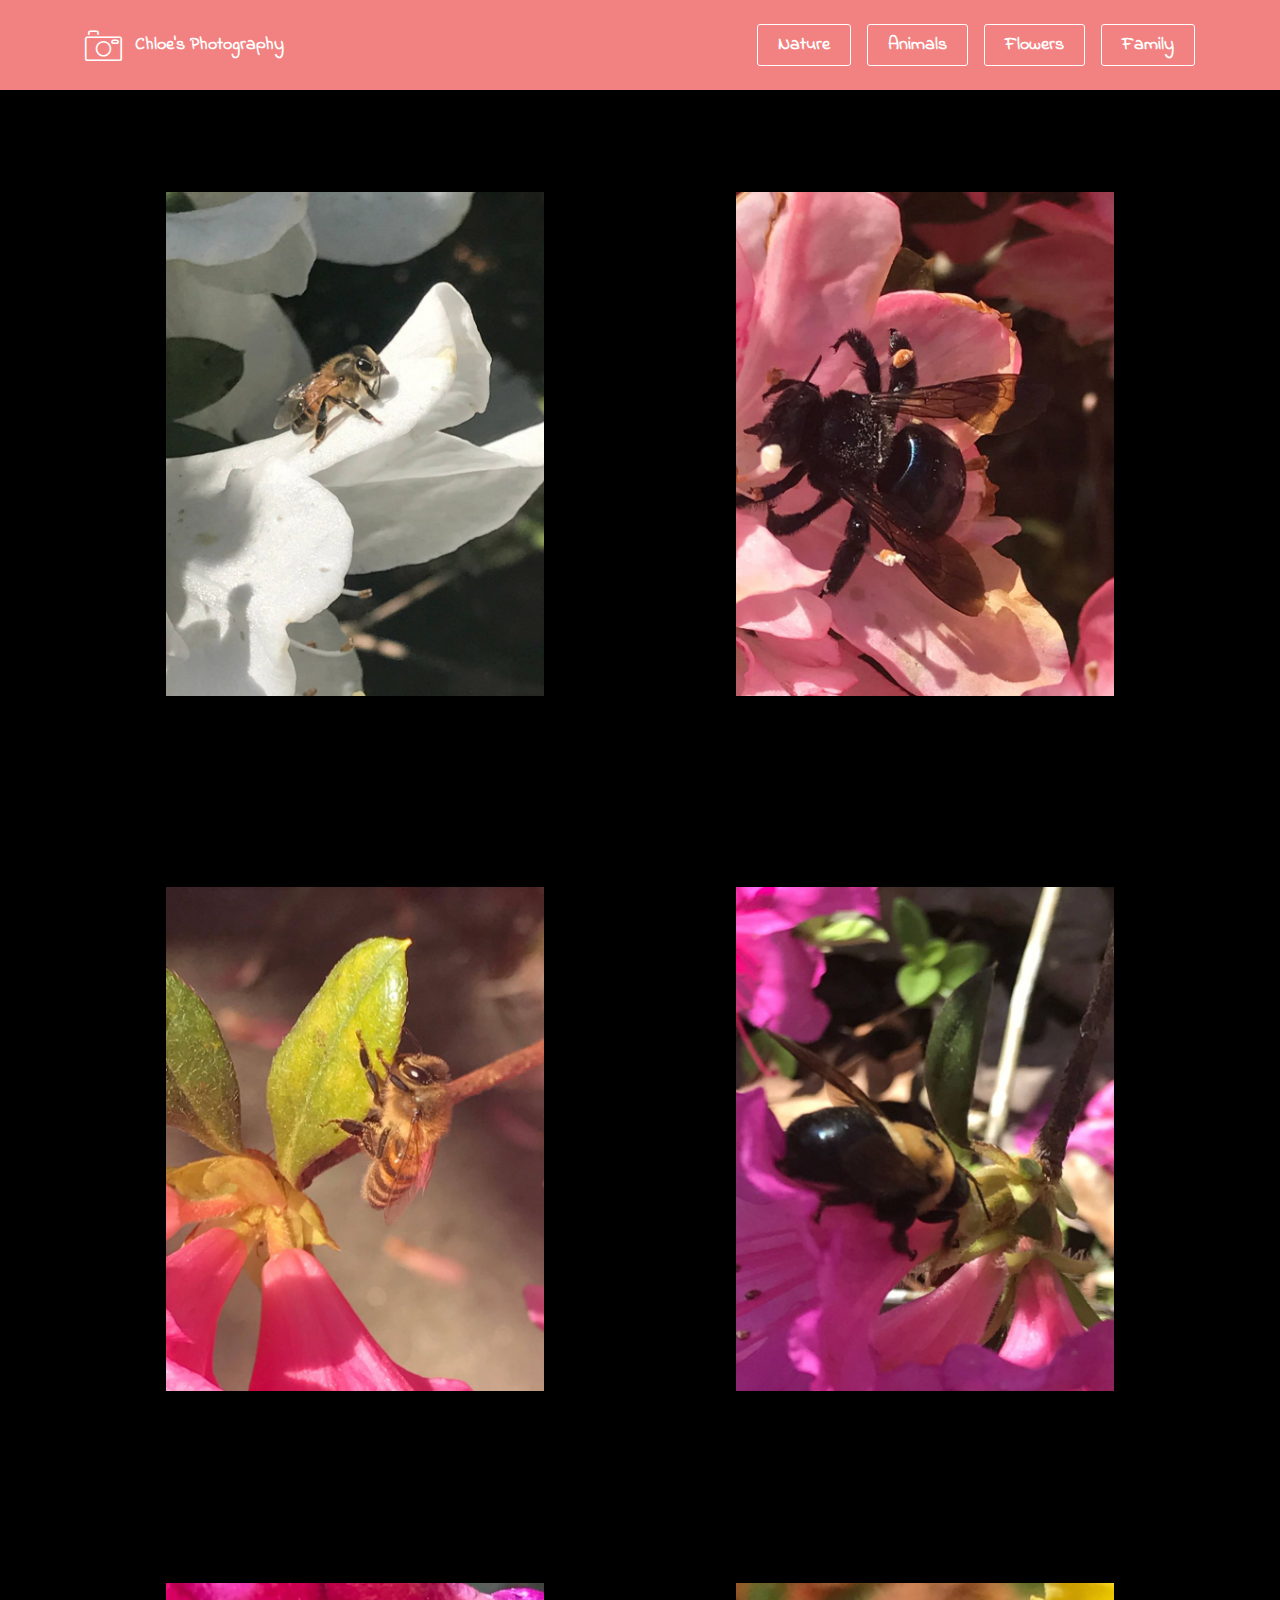
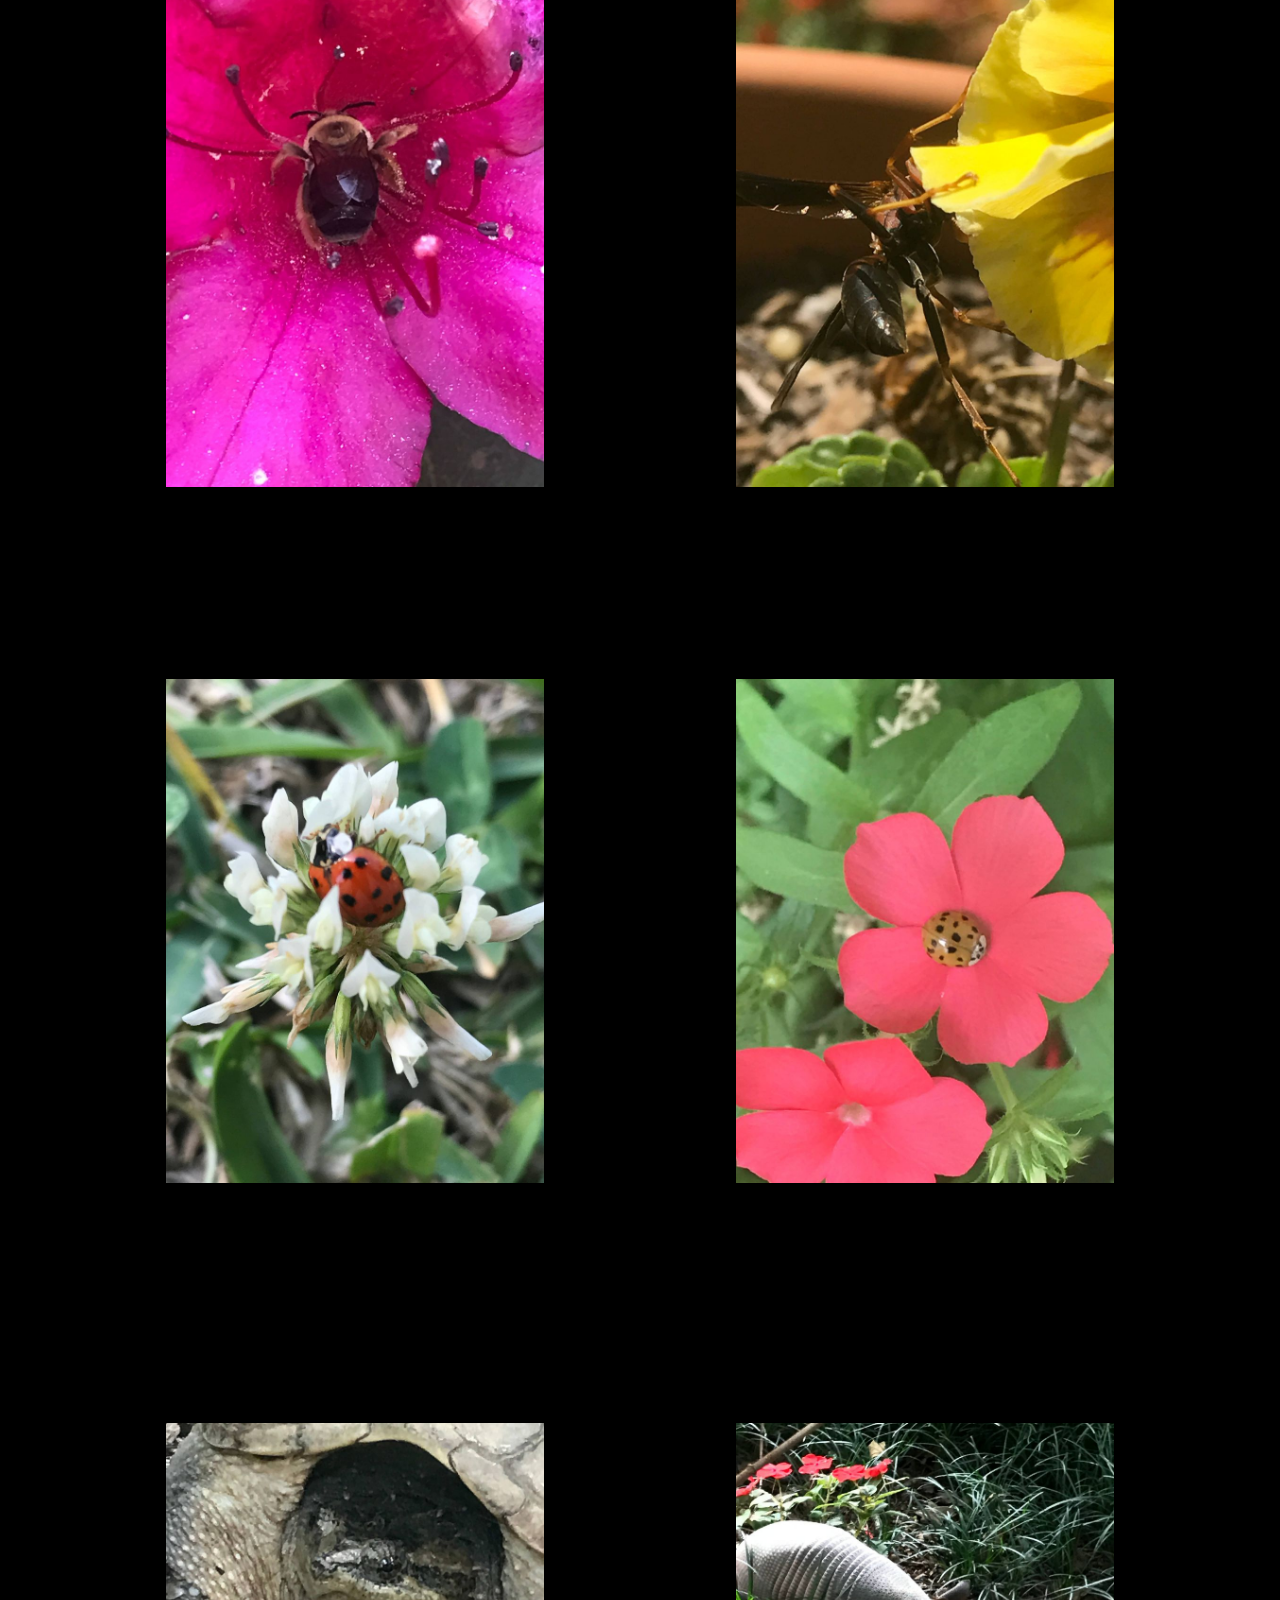
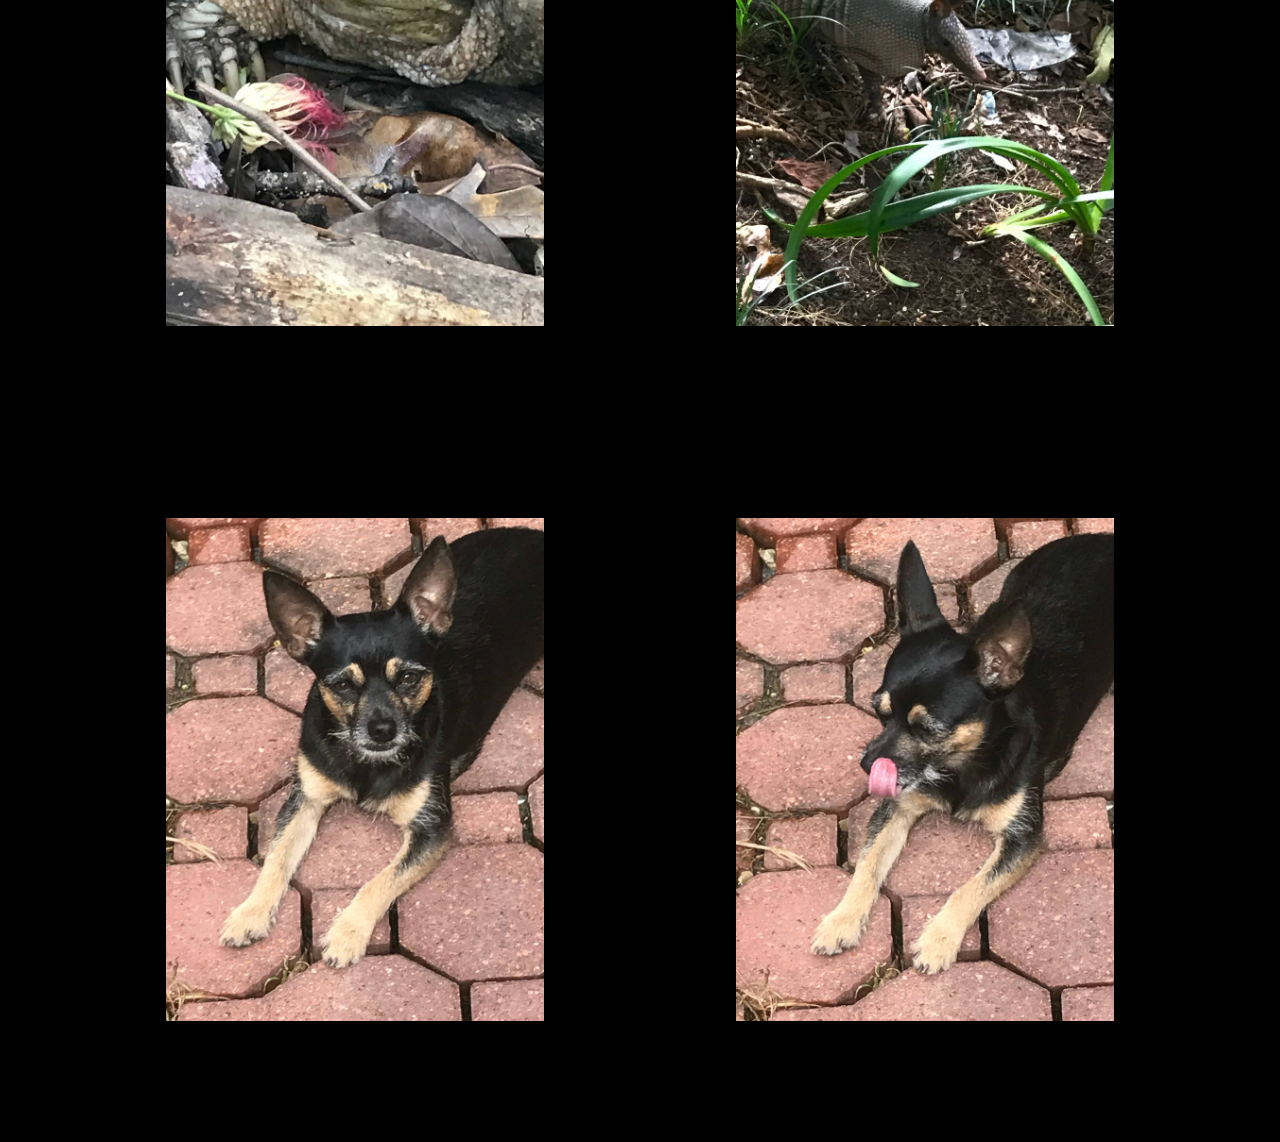
==== commit 8aca7a05: "create github pages" ====
--- a/Animals.html
+++ b/Animals.html
@@ -60,7 +60,7 @@
 
 </section>
 
-<section class="engine"><a rel="external" href="https://mobirise.com">Mobirise</a></section><section class="mbr-gallery mbr-section mbr-section-nopadding mbr-slider-carousel mbr-after-navbar" id="gallery3-8" data-filter="false" style="background-color: rgb(0, 0, 0); padding-top: 6rem; padding-bottom: 1.5rem;">
+<section class="engine"><a rel="external" href="https://mobirise.com">https://mobirise.com/</a></section><section class="mbr-gallery mbr-section mbr-section-nopadding mbr-slider-carousel mbr-after-navbar" id="gallery3-8" data-filter="false" style="background-color: rgb(0, 0, 0); padding-top: 6rem; padding-bottom: 1.5rem;">
     <!-- Filter -->
     
 
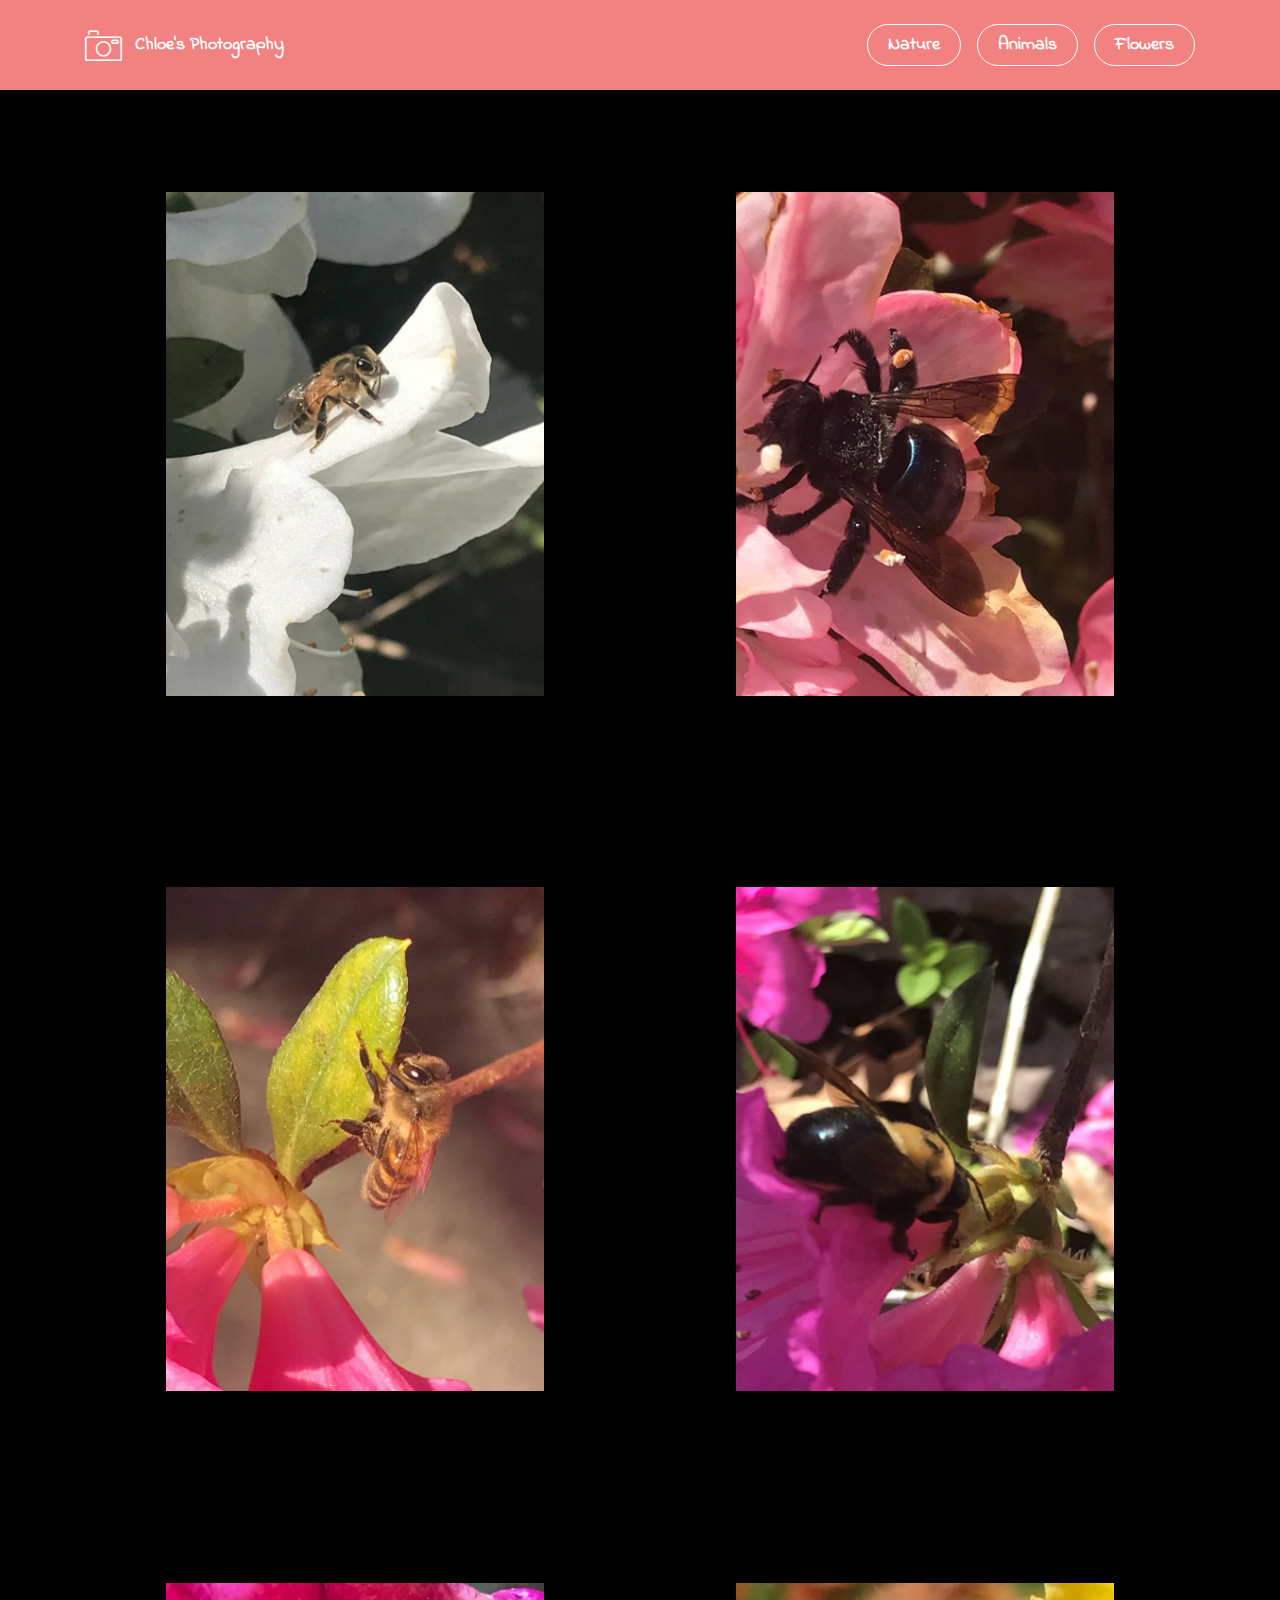
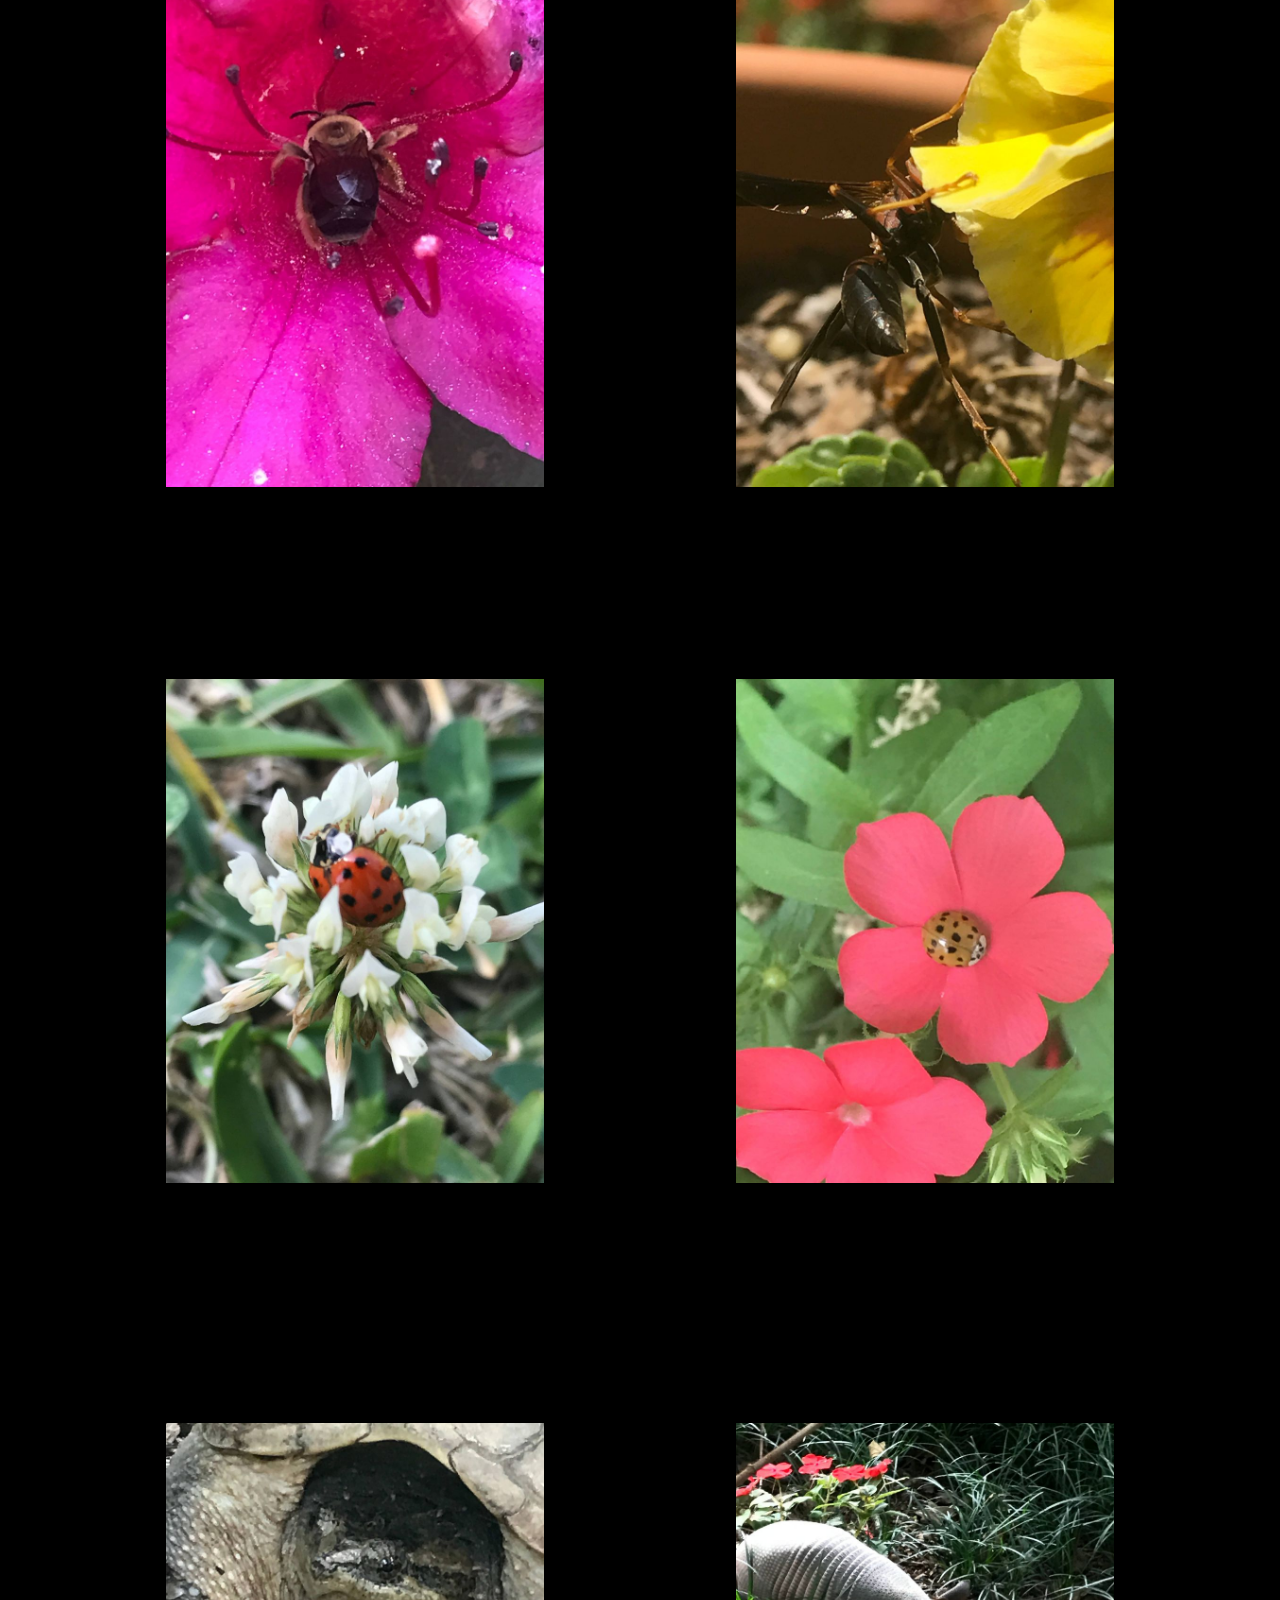
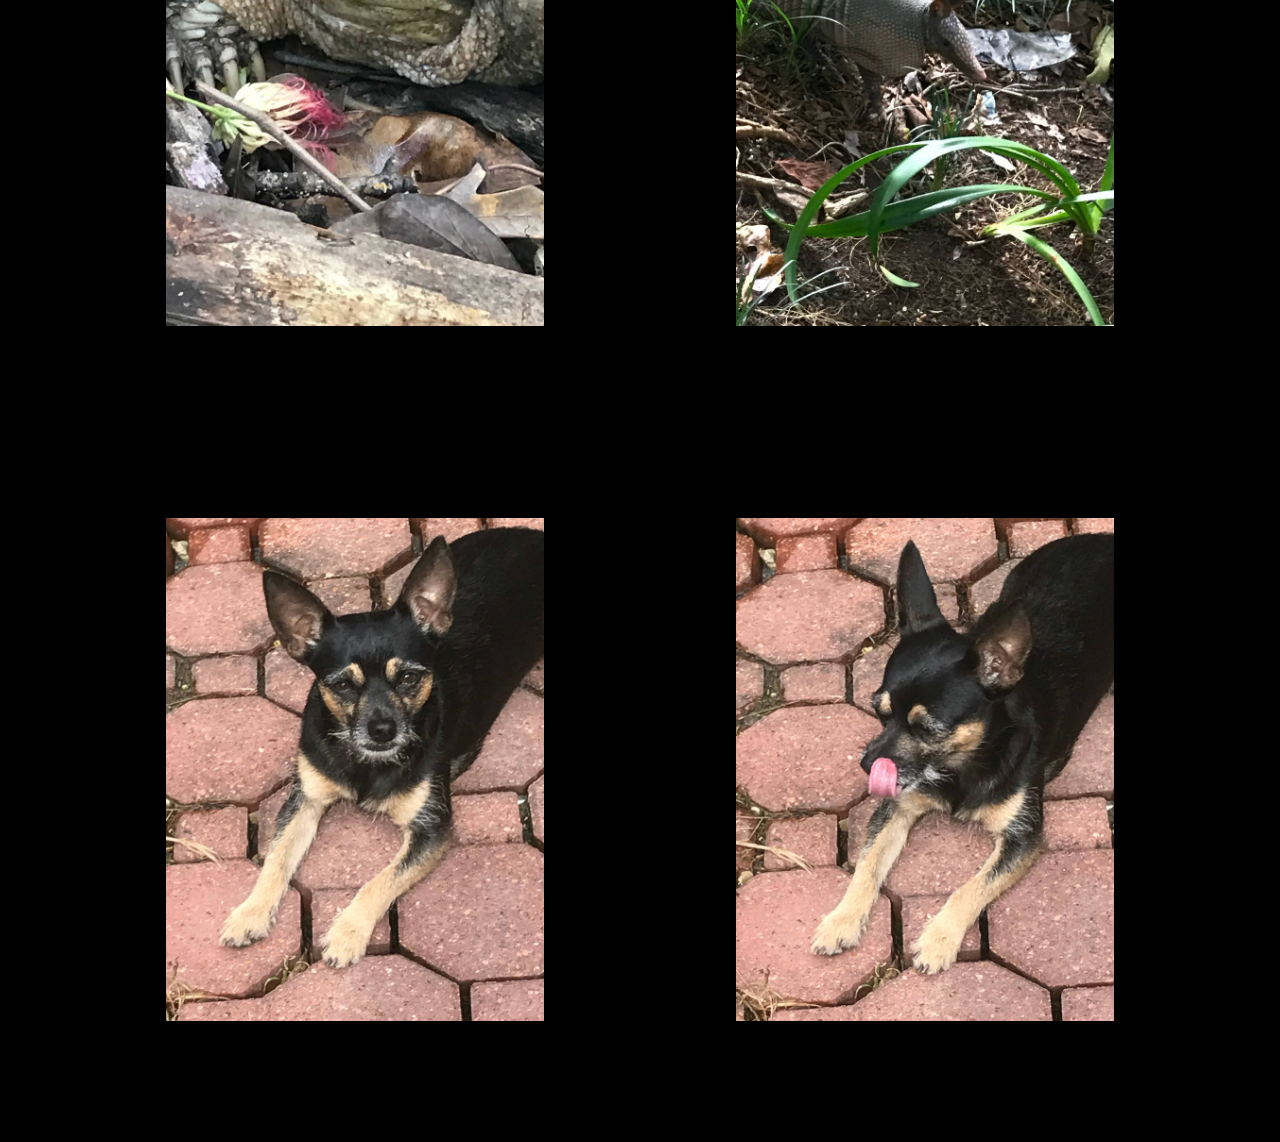
==== commit 945c78a3: "create github pages" ====
--- a/Animals.html
+++ b/Animals.html
@@ -47,7 +47,7 @@
                         <div class="hamburger-icon"></div>
                     </button>
 
-                    <ul class="nav-dropdown collapse pull-xs-right nav navbar-nav navbar-toggleable-sm" id="exCollapsingNavbar"><li class="nav-item"><a class="nav-link link" href="https://mobirise.com/"></a></li><li class="nav-item nav-btn"><a class="nav-link btn btn-white btn-white-outline" href="Nature.html">Nature</a></li><li class="nav-item nav-btn"><a class="nav-link btn btn-white btn-white-outline" href="Animals.html">Animals</a></li><li class="nav-item nav-btn"><a class="nav-link btn btn-white btn-white-outline" href="https://mobirise.com/">Flowers</a></li><li class="nav-item nav-btn"><a class="nav-link btn btn-white btn-white-outline" href="https://mobirise.com/">Family</a></li></ul>
+                    <ul class="nav-dropdown collapse pull-xs-right nav navbar-nav navbar-toggleable-sm" id="exCollapsingNavbar"><li class="nav-item"><a class="nav-link link" href="https://mobirise.com/"></a></li><li class="nav-item nav-btn"><a class="nav-link btn btn-white btn-white-outline" href="Nature.html">Nature</a></li><li class="nav-item nav-btn"><a class="nav-link btn btn-white btn-white-outline" href="Animals.html">Animals</a></li><li class="nav-item nav-btn"><a class="nav-link btn btn-white btn-white-outline" href="Flowers.html">Flowers</a></li></ul>
                     <button hidden="" class="navbar-toggler navbar-close" type="button" data-toggle="collapse" data-target="#exCollapsingNavbar">
                         <div class="close-icon"></div>
                     </button>
@@ -60,7 +60,7 @@
 
 </section>
 
-<section class="engine"><a rel="external" href="https://mobirise.com">https://mobirise.com/</a></section><section class="mbr-gallery mbr-section mbr-section-nopadding mbr-slider-carousel mbr-after-navbar" id="gallery3-8" data-filter="false" style="background-color: rgb(0, 0, 0); padding-top: 6rem; padding-bottom: 1.5rem;">
+<section class="engine"><a rel="external" href="https://mobirise.com">Mobirise Website Builder</a></section><section class="mbr-gallery mbr-section mbr-section-nopadding mbr-slider-carousel mbr-after-navbar" id="gallery3-8" data-filter="false" style="background-color: rgb(0, 0, 0); padding-top: 6rem; padding-bottom: 1.5rem;">
     <!-- Filter -->
     
 
--- a/assets/mobirise/css/mbr-additional.css
+++ b/assets/mobirise/css/mbr-additional.css
@@ -58,6 +58,12 @@
 .mbr-footer .mbr-contacts strong {
   font-family: 'Montserrat', sans-serif;
 }
+.btn {
+  border-radius: 1.6em;
+}
+.mbr-subscribe .btn {
+  border-radius: 1.6em !important;
+}
 .btn-sm,
 .lead a,
 .lead blockquote,
@@ -746,6 +752,9 @@
 #header1-3 .mbr-section-title {
   font-family: 'Indie Flower', cursive;
   font-size: 84px;
+  color: #f28281;
+}
+#header1-3 .mbr-section-title SPAN {
   color: #ffffff;
 }
 
@@ -890,3 +899,74 @@
   font-family: 'Indie Flower', cursive;
   font-size: 18px;
 }
+
+
+
+#menu-a .hide-buttons .nav-btn {
+  display: none !important;
+}
+#menu-a .navbar-caption {
+  color: #ffffff;
+  font-family: 'Indie Flower', cursive;
+  font-size: 18px;
+}
+#menu-a .navbar-toggler {
+  color: #ffffff;
+}
+#menu-a .close-icon::before,
+#menu-a .close-icon::after {
+  background-color: #ffffff;
+}
+#menu-a .link,
+#menu-a .dropdown-item {
+  color: #ffffff;
+  font-family: 'Roboto', sans-serif;
+}
+#menu-a .link {
+  font-size: 0.75rem;
+}
+#menu-a .dropdown-item,
+#menu-a .nav-dropdown-sm .link {
+  font-size: 0.812rem;
+}
+#menu-a .link:hover,
+#menu-a .dropdown-item:hover,
+#menu-a .link:focus,
+#menu-a .dropdown-item:focus {
+  color: #c0a375;
+}
+#menu-a .link[aria-expanded="true"],
+#menu-a .dropdown-menu {
+  background: #ed5453;
+}
+#menu-a .nav-dropdown-sm .link:focus,
+#menu-a .nav-dropdown-sm .link:hover,
+#menu-a .nav-dropdown-sm .dropdown-item:focus,
+#menu-a .nav-dropdown-sm .dropdown-item:hover {
+  background: #f17473!important;
+}
+#menu-a .navbar,
+#menu-a .nav-dropdown-sm,
+#menu-a .nav-dropdown-sm .link[aria-expanded="true"],
+#menu-a .nav-dropdown-sm .dropdown-menu {
+  background: #f28281;
+}
+#menu-a .bg-color.transparent .link {
+  color: #ffffff;
+  transition: none;
+}
+#menu-a .bg-color.transparent.opened .link {
+  transition: color 0.2s ease-in-out;
+}
+#menu-a .bg-color.transparent.opened .link:hover,
+#menu-a .bg-color.transparent.opened .link:focus {
+  color: #c0a375;
+}
+#menu-a .link[aria-expanded="true"],
+#menu-a .dropdown-item[aria-expanded="true"] {
+  color: #c0a375!important;
+}
+#menu-a .btn {
+  font-family: 'Indie Flower', cursive;
+  font-size: 18px;
+}
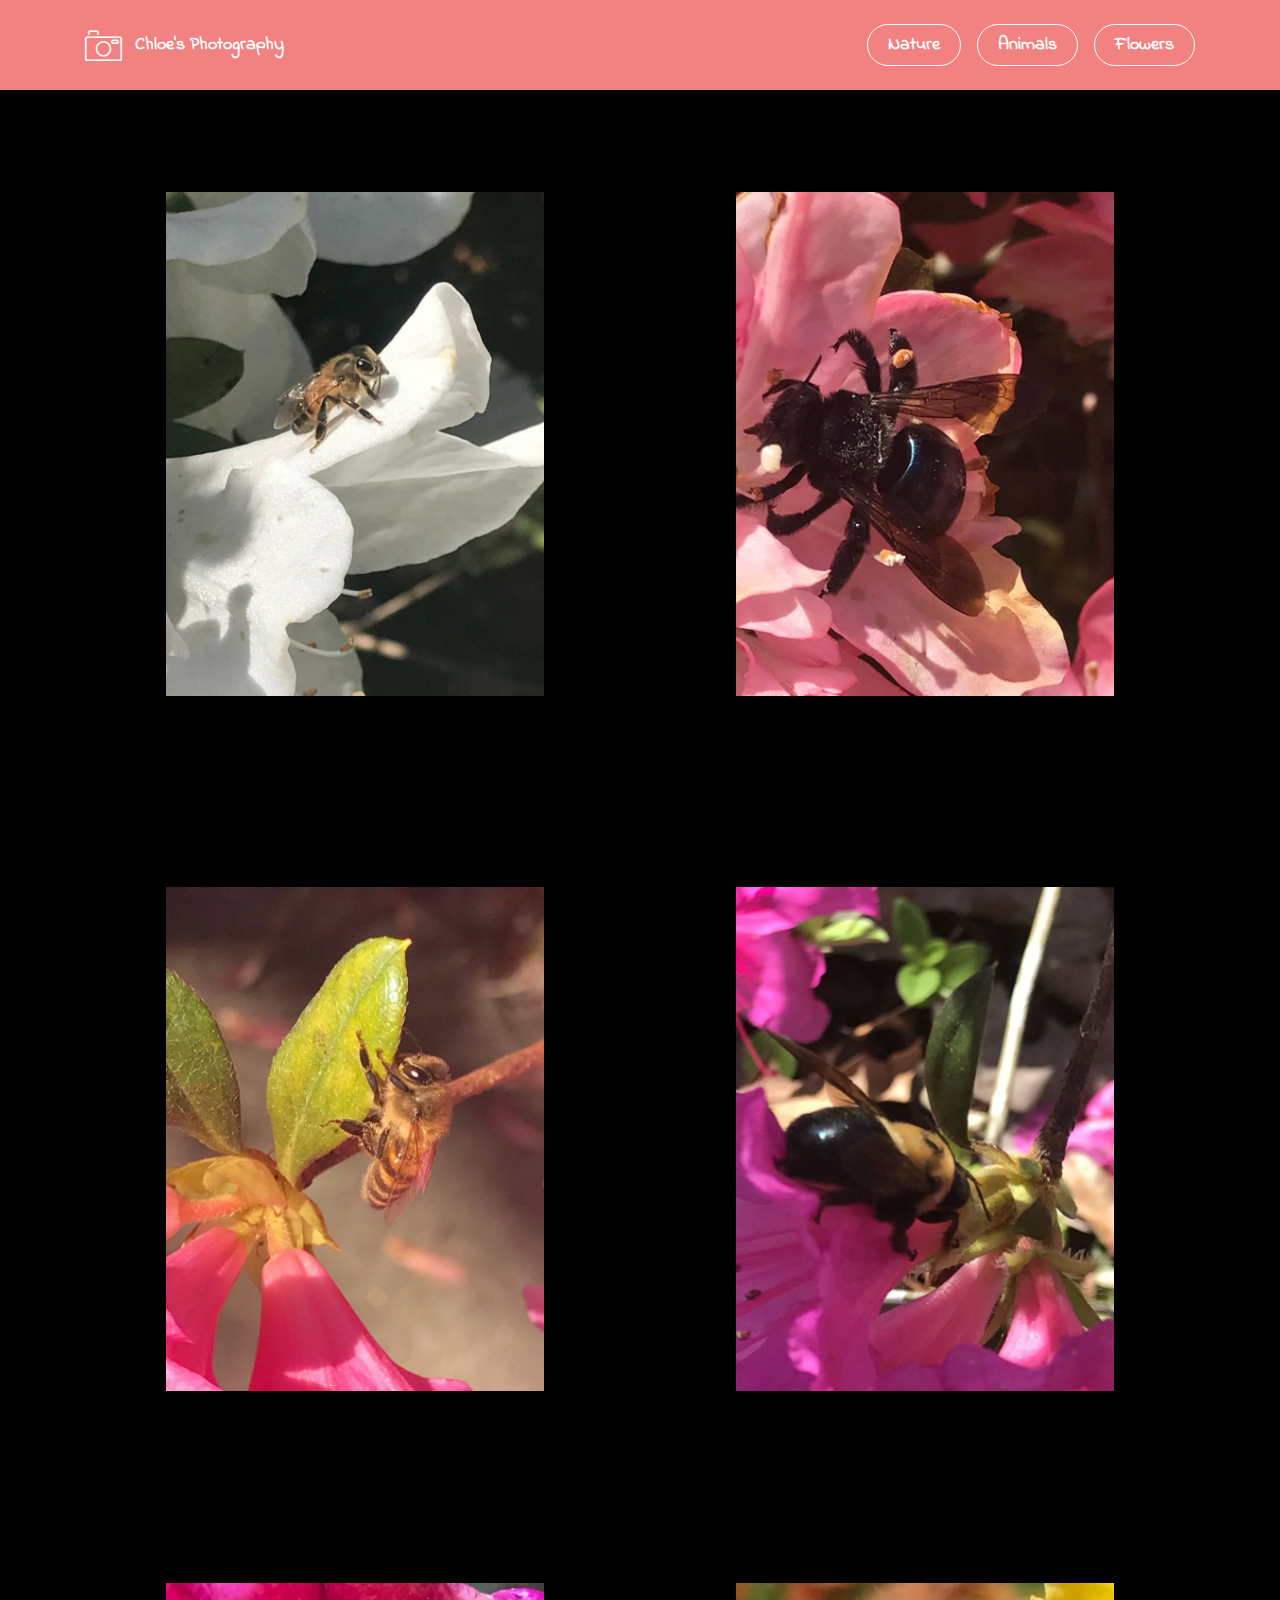
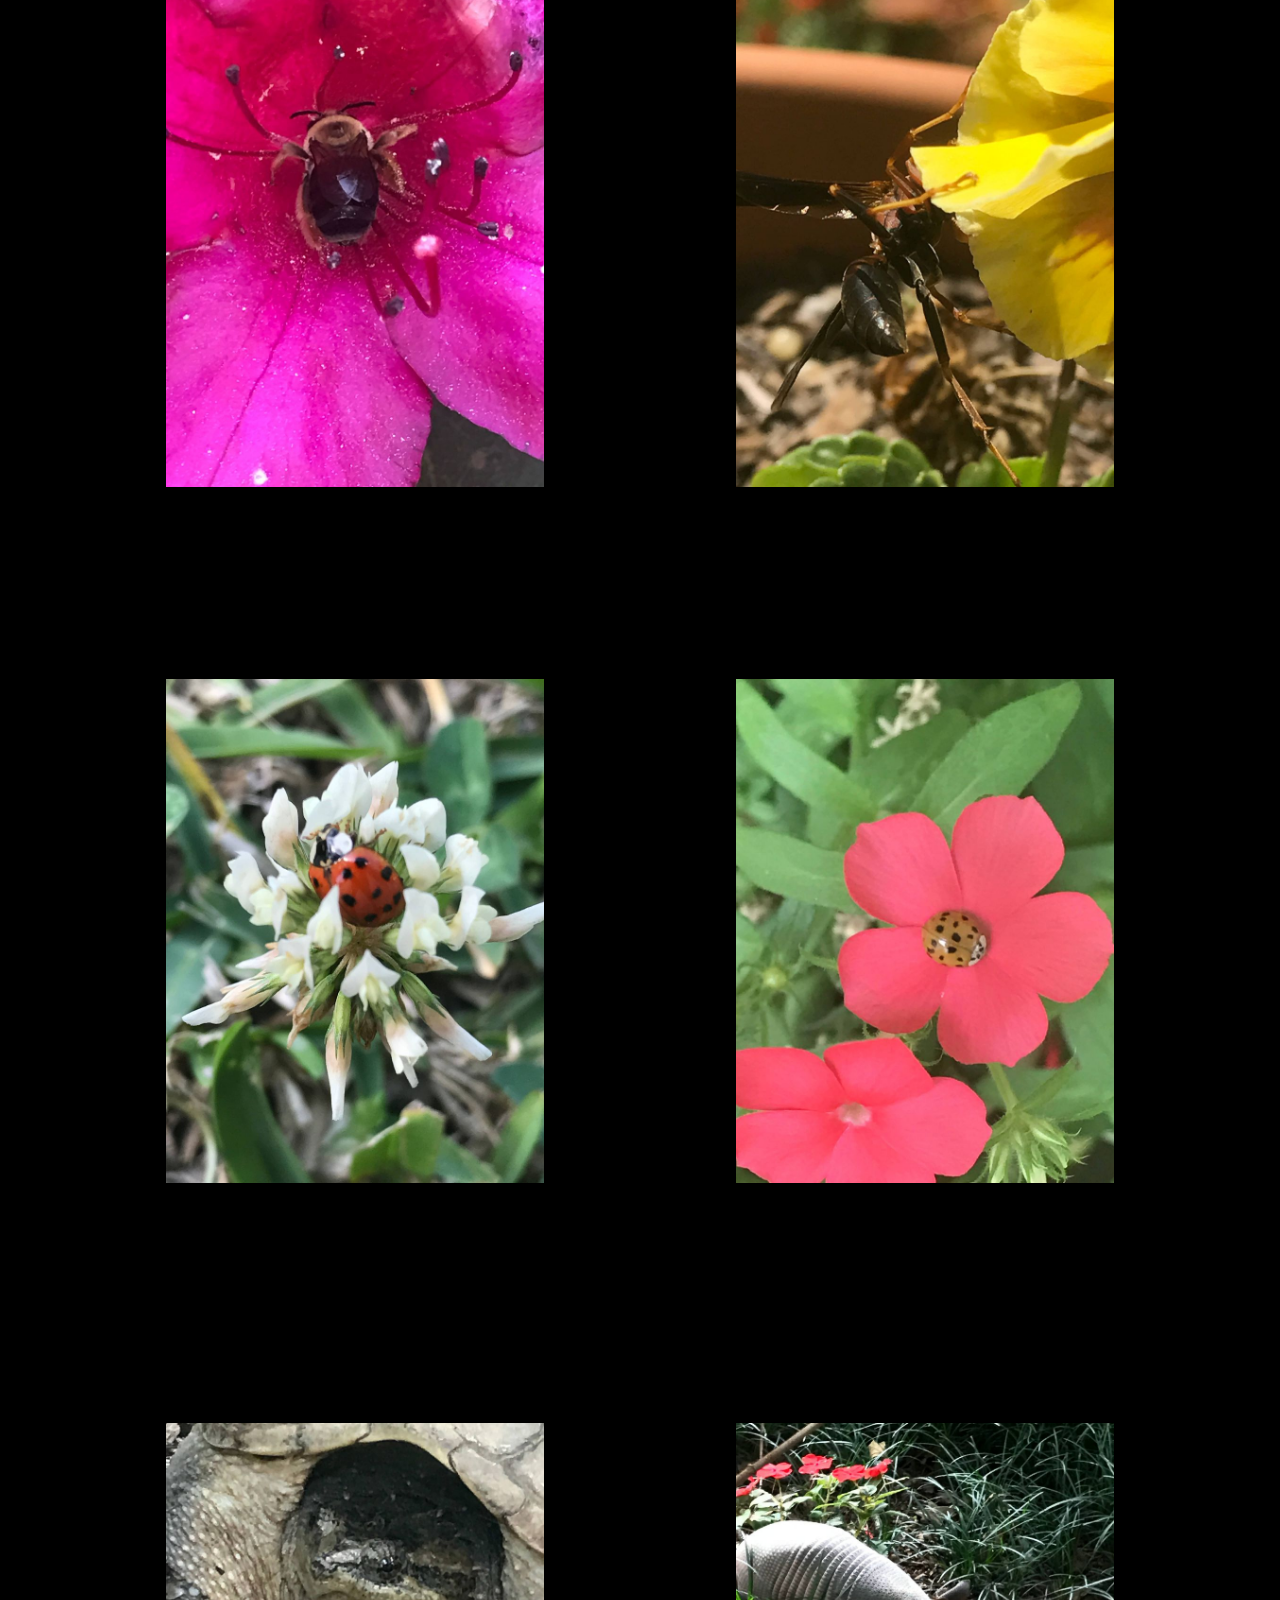
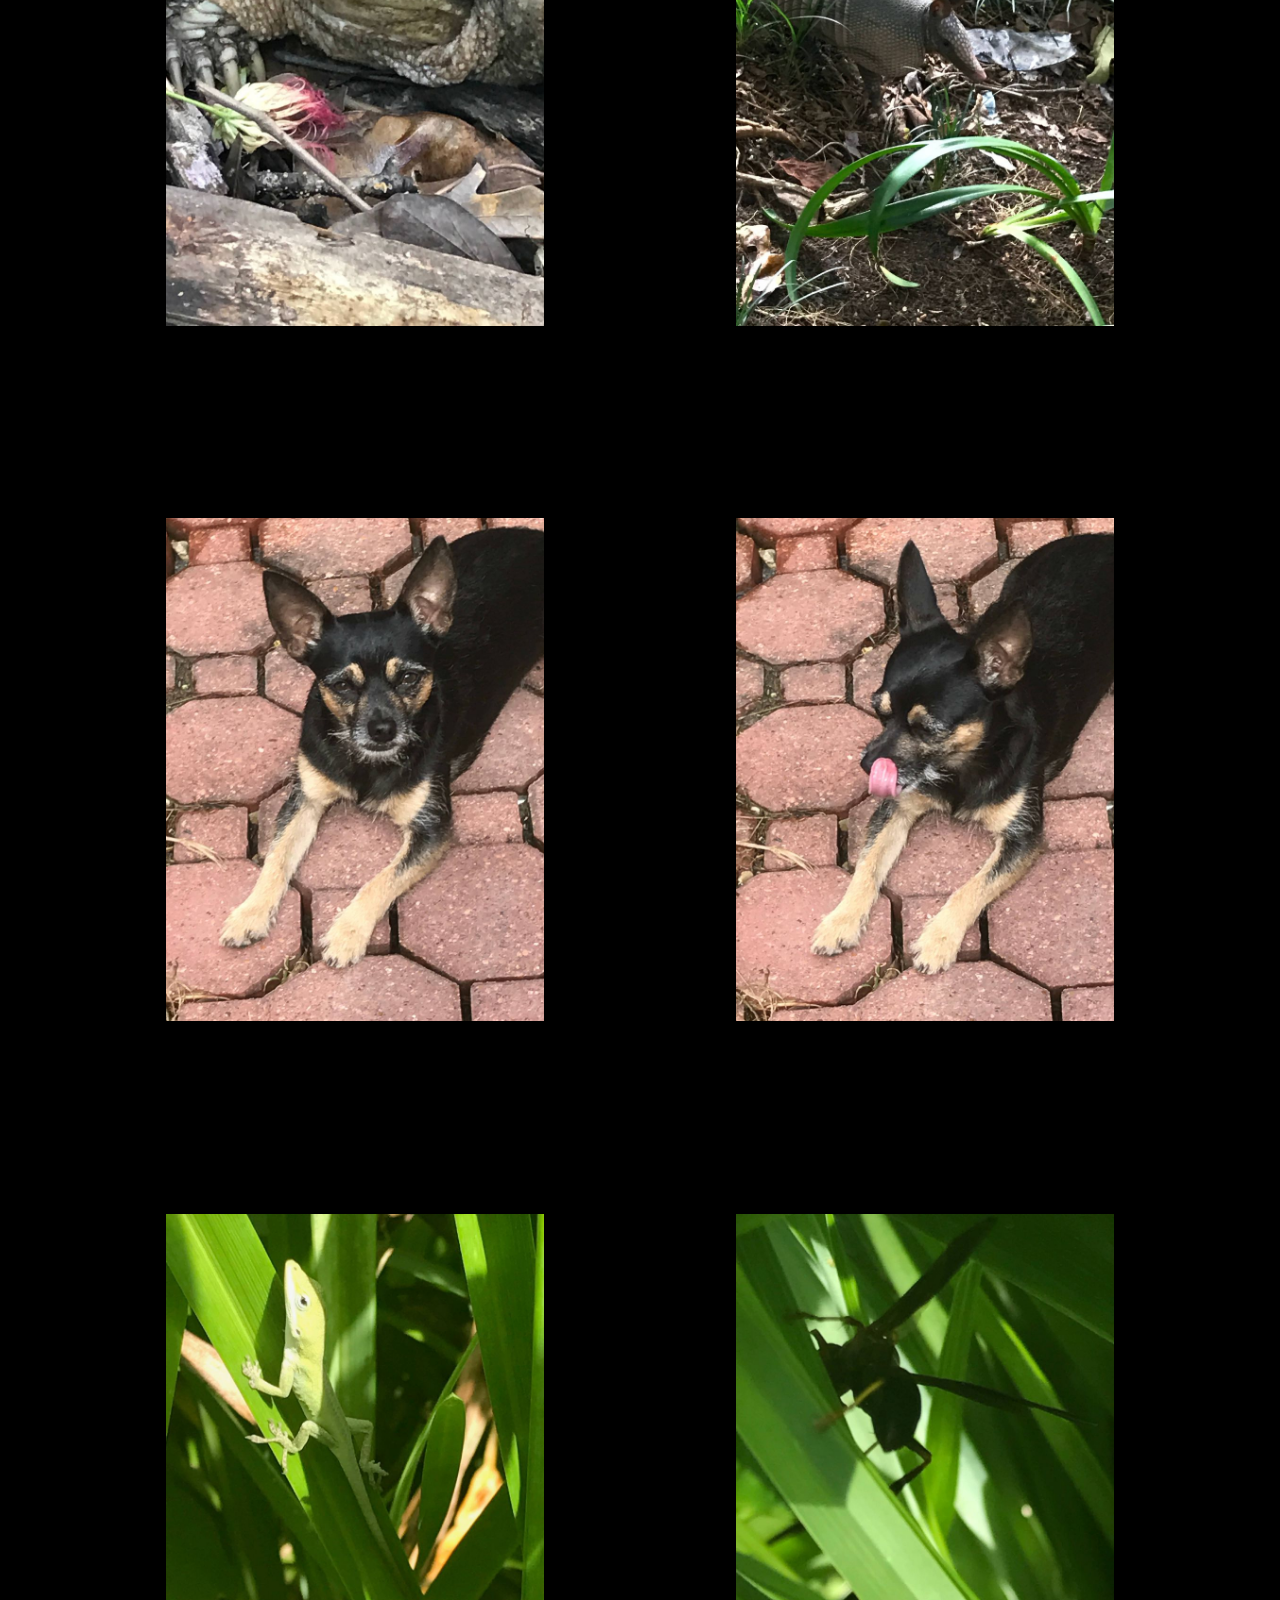
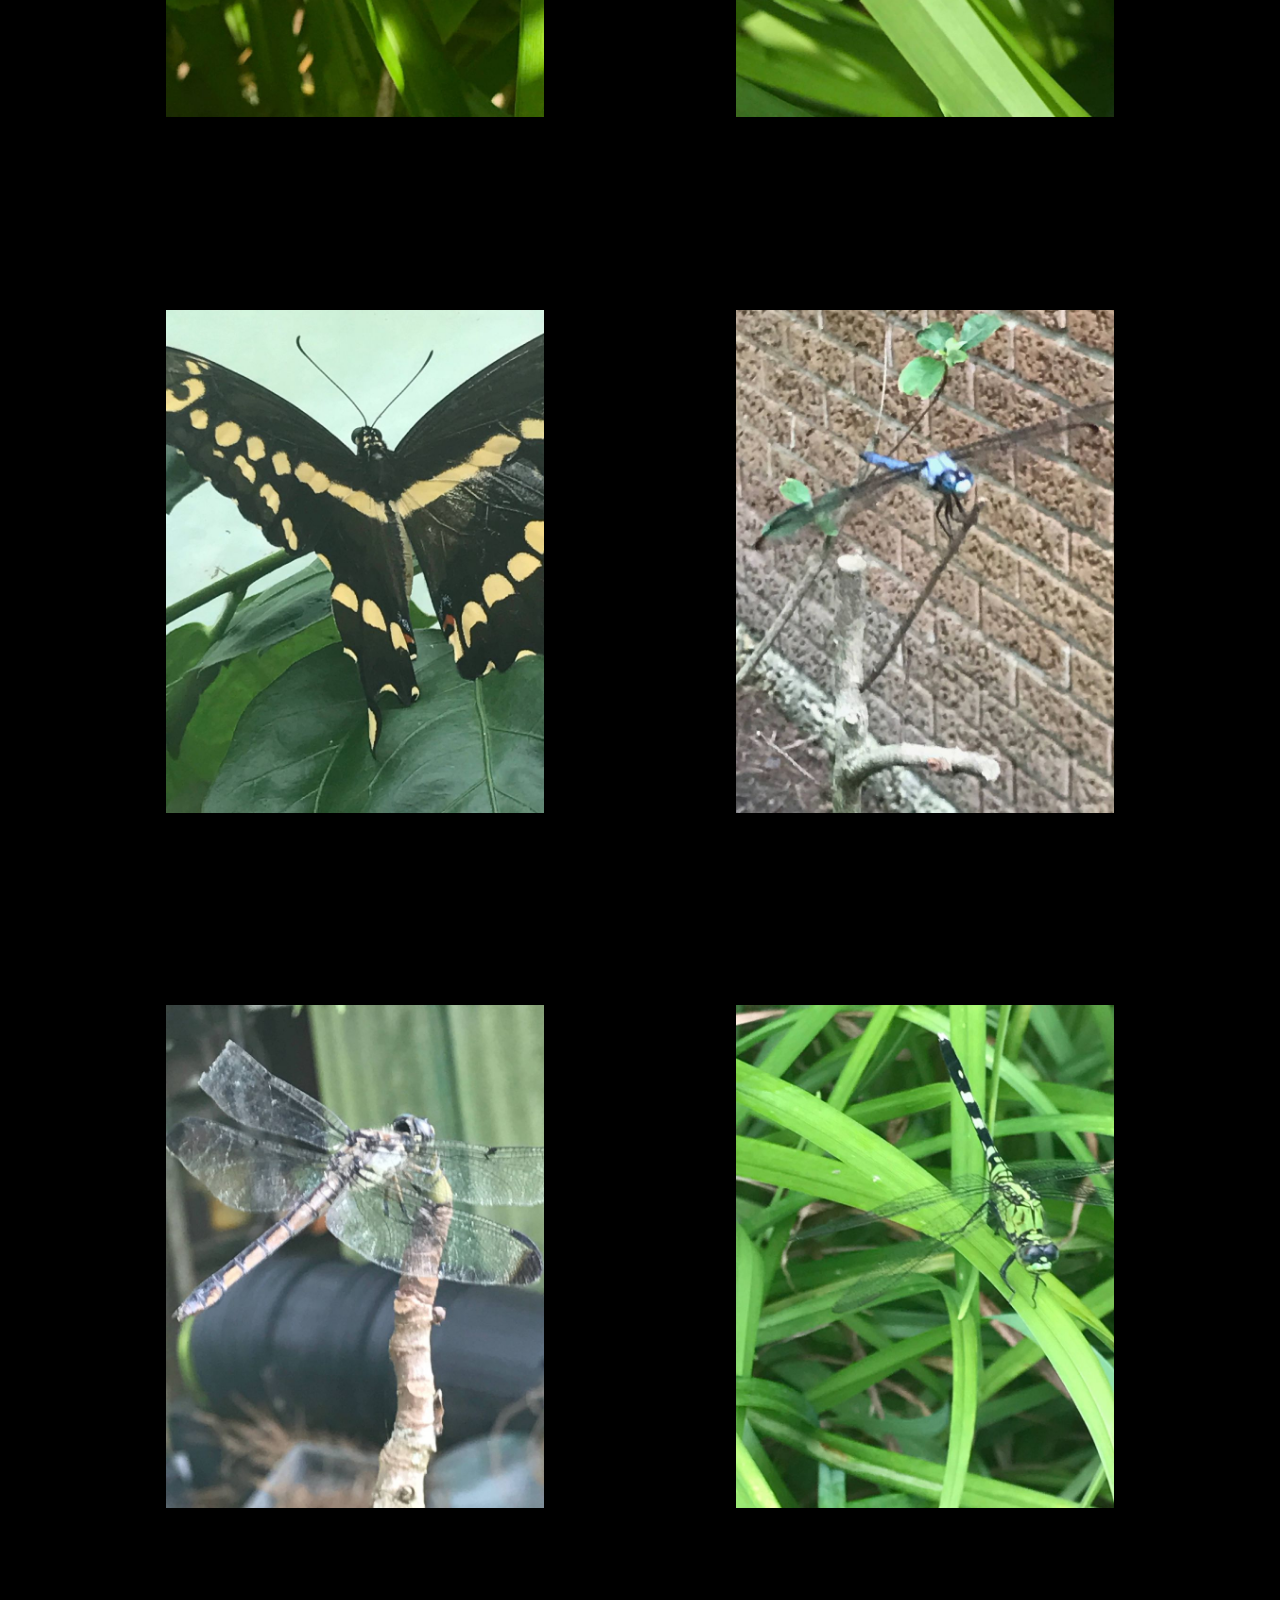
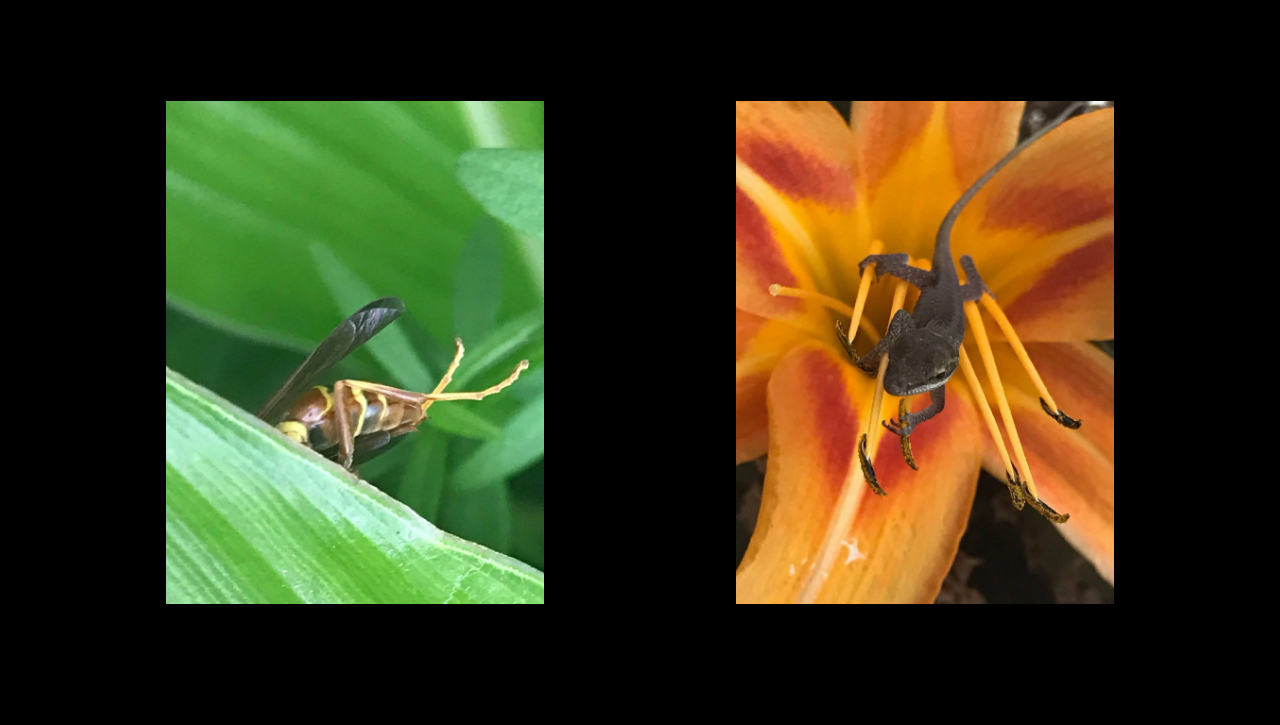
==== commit f1ff2d67: "create github pages" ====
--- a/Animals.html
+++ b/Animals.html
@@ -18,7 +18,6 @@
   <link rel="stylesheet" href="assets/tether/tether.min.css">
   <link rel="stylesheet" href="assets/bootstrap/css/bootstrap.min.css">
   <link rel="stylesheet" href="assets/dropdown/css/style.css">
-  <link rel="stylesheet" href="assets/animate.css/animate.min.css">
   <link rel="stylesheet" href="assets/theme/css/style.css">
   <link rel="stylesheet" href="assets/mobirise-gallery/style.css">
   <link rel="stylesheet" href="assets/mobirise/css/mbr-additional.css" type="text/css">
@@ -60,7 +59,7 @@
 
 </section>
 
-<section class="engine"><a rel="external" href="https://mobirise.com">Mobirise Website Builder</a></section><section class="mbr-gallery mbr-section mbr-section-nopadding mbr-slider-carousel mbr-after-navbar" id="gallery3-8" data-filter="false" style="background-color: rgb(0, 0, 0); padding-top: 6rem; padding-bottom: 1.5rem;">
+<section class="engine"><a rel="external" href="https://mobirise.com">Mobirise Web Builder</a></section><section class="mbr-gallery mbr-section mbr-section-nopadding mbr-slider-carousel mbr-after-navbar" id="gallery3-8" data-filter="false" style="background-color: rgb(0, 0, 0); padding-top: 6rem; padding-bottom: 1.5rem;">
     <!-- Filter -->
     
 
@@ -251,6 +250,86 @@
                             <span class="icon-focus"></span>
                             
                         </div>
+                    </div><div class="mbr-gallery-item mbr-gallery-item__mobirise3 mbr-gallery-item--p6" data-tags="Animated" data-video-url="false">
+                        <div href="#lb-gallery3-9" data-slide-to="4" data-toggle="modal">
+                            
+                            
+
+                            <img alt="" src="assets/images/img-28-2000x2666-800x1066.jpg">
+                            
+                            <span class="icon-focus"></span>
+                            
+                        </div>
+                    </div><div class="mbr-gallery-item mbr-gallery-item__mobirise3 mbr-gallery-item--p6" data-tags="Animated" data-video-url="false">
+                        <div href="#lb-gallery3-9" data-slide-to="5" data-toggle="modal">
+                            
+                            
+
+                            <img alt="" src="assets/images/img-29-2000x2666-800x1066.jpg">
+                            
+                            <span class="icon-focus"></span>
+                            
+                        </div>
+                    </div><div class="mbr-gallery-item mbr-gallery-item__mobirise3 mbr-gallery-item--p6" data-tags="Animated" data-video-url="false">
+                        <div href="#lb-gallery3-9" data-slide-to="6" data-toggle="modal">
+                            
+                            
+
+                            <img alt="" src="assets/images/img-30-2000x2666-800x1066.jpg">
+                            
+                            <span class="icon-focus"></span>
+                            
+                        </div>
+                    </div><div class="mbr-gallery-item mbr-gallery-item__mobirise3 mbr-gallery-item--p6" data-tags="Animated" data-video-url="false">
+                        <div href="#lb-gallery3-9" data-slide-to="7" data-toggle="modal">
+                            
+                            
+
+                            <img alt="" src="assets/images/img-31-2000x2666-800x1066.jpg">
+                            
+                            <span class="icon-focus"></span>
+                            
+                        </div>
+                    </div><div class="mbr-gallery-item mbr-gallery-item__mobirise3 mbr-gallery-item--p6" data-tags="Animated" data-video-url="false">
+                        <div href="#lb-gallery3-9" data-slide-to="8" data-toggle="modal">
+                            
+                            
+
+                            <img alt="" src="assets/images/img-32-2000x2666-800x1066.jpg">
+                            
+                            <span class="icon-focus"></span>
+                            
+                        </div>
+                    </div><div class="mbr-gallery-item mbr-gallery-item__mobirise3 mbr-gallery-item--p6" data-tags="Animated" data-video-url="false">
+                        <div href="#lb-gallery3-9" data-slide-to="9" data-toggle="modal">
+                            
+                            
+
+                            <img alt="" src="assets/images/img-33-2000x2666-800x1066.jpg">
+                            
+                            <span class="icon-focus"></span>
+                            
+                        </div>
+                    </div><div class="mbr-gallery-item mbr-gallery-item__mobirise3 mbr-gallery-item--p6" data-tags="Animated" data-video-url="false">
+                        <div href="#lb-gallery3-9" data-slide-to="10" data-toggle="modal">
+                            
+                            
+
+                            <img alt="" src="assets/images/img-34-2000x2666-800x1066.jpg">
+                            
+                            <span class="icon-focus"></span>
+                            
+                        </div>
+                    </div><div class="mbr-gallery-item mbr-gallery-item__mobirise3 mbr-gallery-item--p6" data-tags="Animated" data-video-url="false">
+                        <div href="#lb-gallery3-9" data-slide-to="11" data-toggle="modal">
+                            
+                            
+
+                            <img alt="" src="assets/images/img-35-2000x2666-800x1066.jpg">
+                            
+                            <span class="icon-focus"></span>
+                            
+                        </div>
                     </div>
                 </div>
             </div>
@@ -264,7 +343,7 @@
             <div class="modal-content">
                 <div class="modal-body">
                     <ol class="carousel-indicators">
-                        <li data-app-prevent-settings="" data-target="#lb-gallery3-9" data-slide-to="0"></li><li data-app-prevent-settings="" data-target="#lb-gallery3-9" data-slide-to="1"></li><li data-app-prevent-settings="" data-target="#lb-gallery3-9" data-slide-to="2"></li><li data-app-prevent-settings="" data-target="#lb-gallery3-9" class=" active" data-slide-to="3"></li>
+                        <li data-app-prevent-settings="" data-target="#lb-gallery3-9" data-slide-to="0"></li><li data-app-prevent-settings="" data-target="#lb-gallery3-9" data-slide-to="1"></li><li data-app-prevent-settings="" data-target="#lb-gallery3-9" data-slide-to="2"></li><li data-app-prevent-settings="" data-target="#lb-gallery3-9" data-slide-to="3"></li><li data-app-prevent-settings="" data-target="#lb-gallery3-9" data-slide-to="4"></li><li data-app-prevent-settings="" data-target="#lb-gallery3-9" data-slide-to="5"></li><li data-app-prevent-settings="" data-target="#lb-gallery3-9" data-slide-to="6"></li><li data-app-prevent-settings="" data-target="#lb-gallery3-9" data-slide-to="7"></li><li data-app-prevent-settings="" data-target="#lb-gallery3-9" data-slide-to="8"></li><li data-app-prevent-settings="" data-target="#lb-gallery3-9" data-slide-to="9"></li><li data-app-prevent-settings="" data-target="#lb-gallery3-9" data-slide-to="10"></li><li data-app-prevent-settings="" data-target="#lb-gallery3-9" class=" active" data-slide-to="11"></li>
                     </ol>
                     <div class="carousel-inner">
                         <div class="carousel-item">
@@ -273,8 +352,24 @@
                             <img alt="" src="assets/images/-img-9-2000x2666.jpg">
                         </div><div class="carousel-item">
                             <img alt="" src="assets/images/-img-10-2000x2666.jpg">
+                        </div><div class="carousel-item">
+                            <img alt="" src="assets/images/-img-11-2000x2666.jpg">
+                        </div><div class="carousel-item">
+                            <img alt="" src="assets/images/-img-28-2000x2666.jpg">
+                        </div><div class="carousel-item">
+                            <img alt="" src="assets/images/-img-29-2000x2666.jpg">
+                        </div><div class="carousel-item">
+                            <img alt="" src="assets/images/-img-30-2000x2666.jpg">
+                        </div><div class="carousel-item">
+                            <img alt="" src="assets/images/-img-31-2000x2666.jpg">
+                        </div><div class="carousel-item">
+                            <img alt="" src="assets/images/-img-32-2000x2666.jpg">
+                        </div><div class="carousel-item">
+                            <img alt="" src="assets/images/-img-33-2000x2666.jpg">
+                        </div><div class="carousel-item">
+                            <img alt="" src="assets/images/-img-34-2000x2666.jpg">
                         </div><div class="carousel-item active">
-                            <img alt="" src="assets/images/-img-11-2000x2666.jpg">
+                            <img alt="" src="assets/images/-img-35-2000x2666.jpg">
                         </div>
                     </div>
                     <a class="left carousel-control" role="button" data-slide="prev" href="#lb-gallery3-9">
@@ -303,7 +398,6 @@
   <script src="assets/smooth-scroll/smooth-scroll.js"></script>
   <script src="assets/dropdown/js/script.min.js"></script>
   <script src="assets/touch-swipe/jquery.touch-swipe.min.js"></script>
-  <script src="assets/viewport-checker/jquery.viewportchecker.js"></script>
   <script src="assets/masonry/masonry.pkgd.min.js"></script>
   <script src="assets/imagesloaded/imagesloaded.pkgd.min.js"></script>
   <script src="assets/bootstrap-carousel-swipe/bootstrap-carousel-swipe.js"></script>
@@ -312,6 +406,5 @@
   <script src="assets/mobirise-gallery/script.js"></script>
   
   
-  <input name="animation" type="hidden">
-  </body>
+</body>
 </html>--- a/assets/mobirise/css/mbr-additional.css
+++ b/assets/mobirise/css/mbr-additional.css
@@ -702,11 +702,11 @@
   font-family: 'Roboto', sans-serif;
 }
 #menu-1 .link {
-  font-size: 0.75rem;
+  font-size: 0.6rem;
 }
 #menu-1 .dropdown-item,
 #menu-1 .nav-dropdown-sm .link {
-  font-size: 0.812rem;
+  font-size: 0.650rem;
 }
 #menu-1 .link:hover,
 #menu-1 .dropdown-item:hover,
@@ -781,11 +781,11 @@
   font-family: 'Roboto', sans-serif;
 }
 #menu-4 .link {
-  font-size: 0.75rem;
+  font-size: 0.6rem;
 }
 #menu-4 .dropdown-item,
 #menu-4 .nav-dropdown-sm .link {
-  font-size: 0.812rem;
+  font-size: 0.650rem;
 }
 #menu-4 .link:hover,
 #menu-4 .dropdown-item:hover,
@@ -852,11 +852,11 @@
   font-family: 'Roboto', sans-serif;
 }
 #menu-7 .link {
-  font-size: 0.75rem;
+  font-size: 0.6rem;
 }
 #menu-7 .dropdown-item,
 #menu-7 .nav-dropdown-sm .link {
-  font-size: 0.812rem;
+  font-size: 0.650rem;
 }
 #menu-7 .link:hover,
 #menu-7 .dropdown-item:hover,
@@ -923,11 +923,11 @@
   font-family: 'Roboto', sans-serif;
 }
 #menu-a .link {
-  font-size: 0.75rem;
+  font-size: 0.6rem;
 }
 #menu-a .dropdown-item,
 #menu-a .nav-dropdown-sm .link {
-  font-size: 0.812rem;
+  font-size: 0.650rem;
 }
 #menu-a .link:hover,
 #menu-a .dropdown-item:hover,
